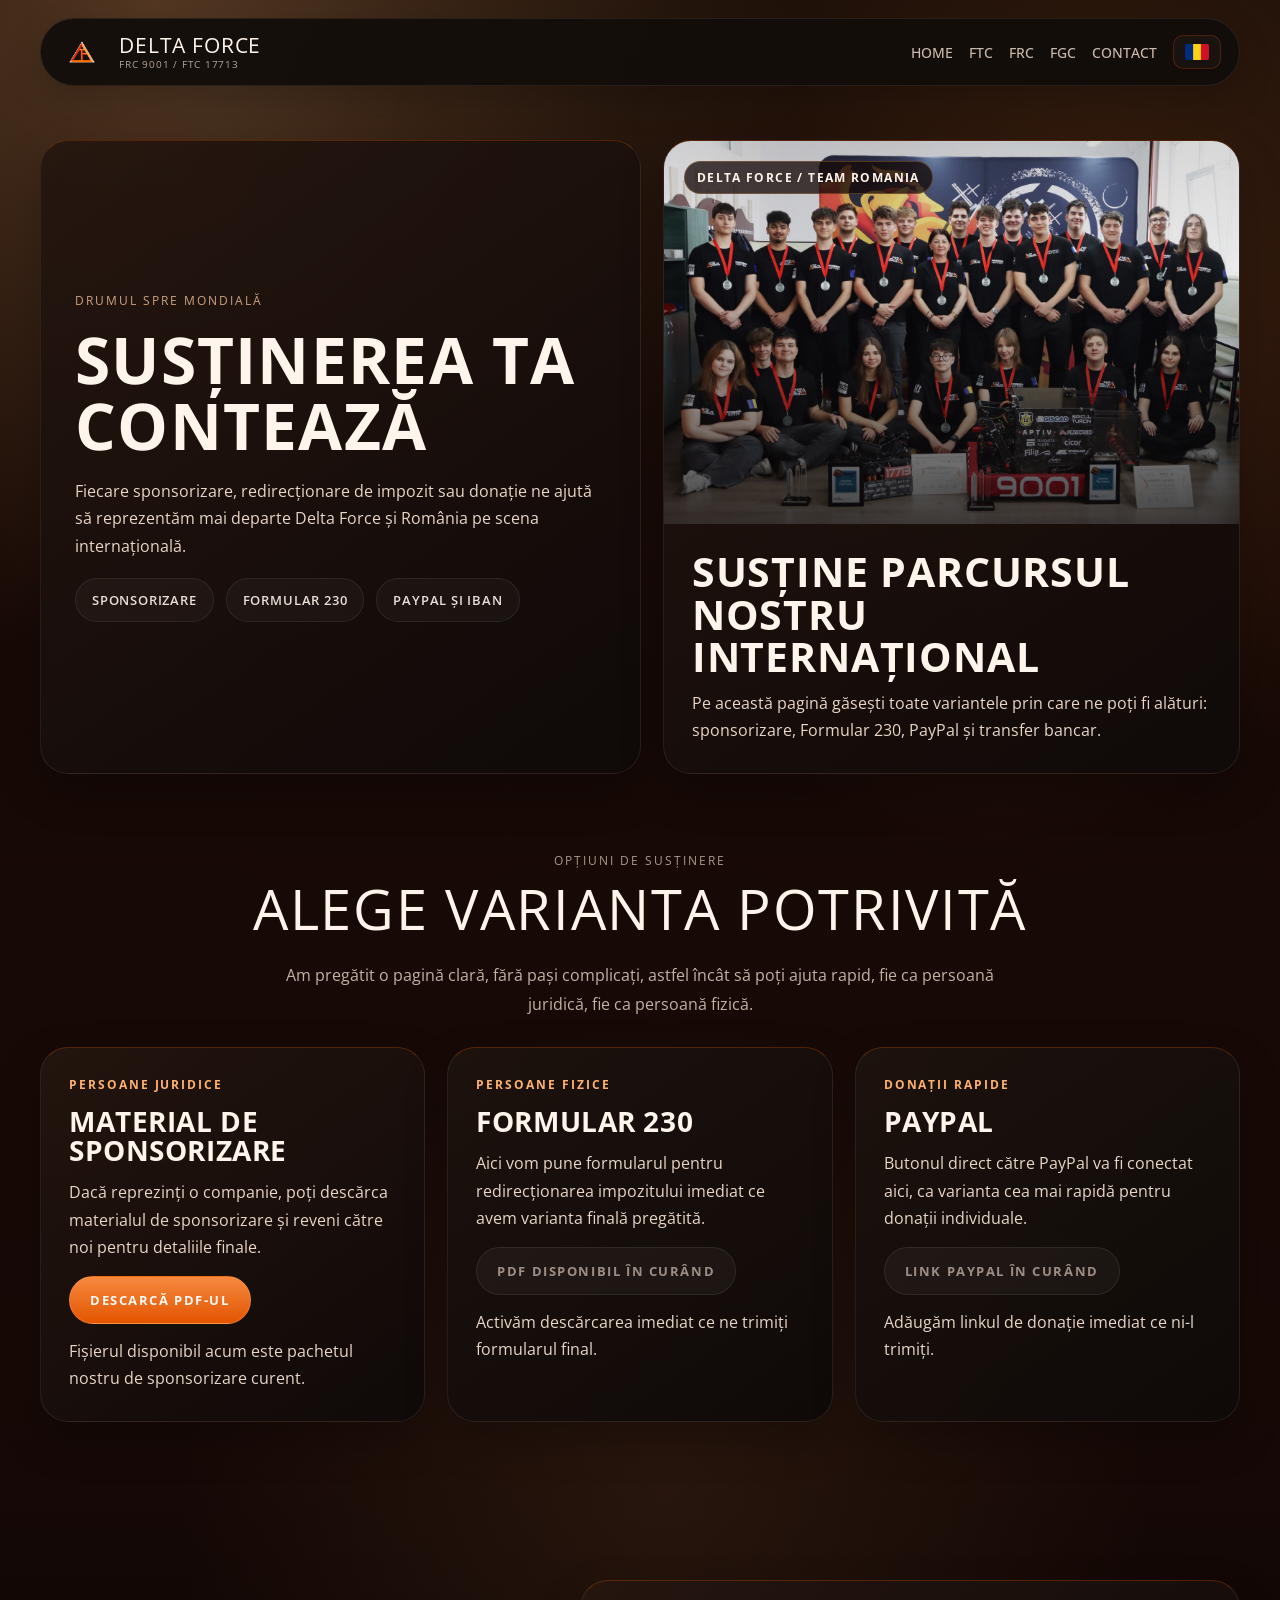
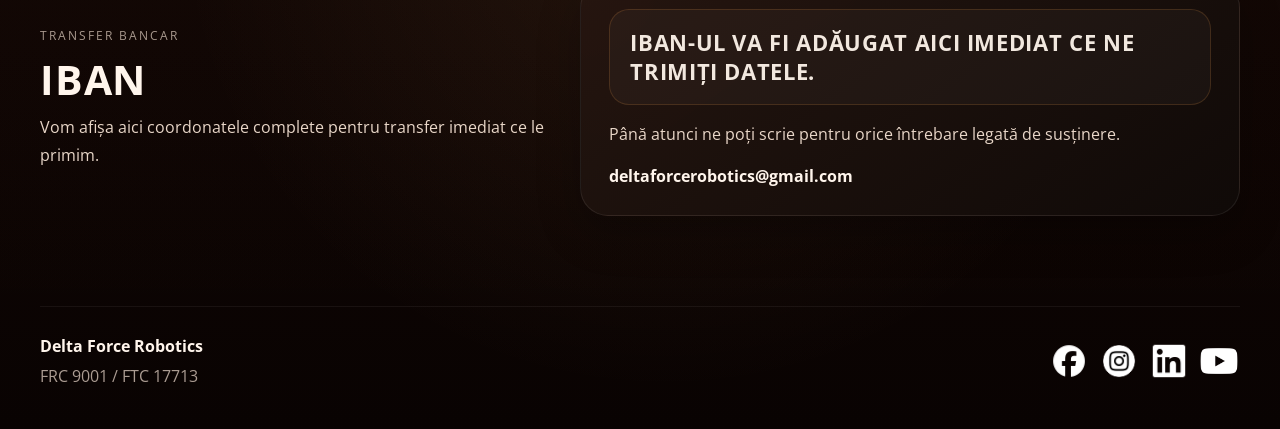
==== sustine/index.html @ 139617e0 "UBDATE" ====
<!DOCTYPE html>
<html lang="ro">
<head>
  <meta charset="UTF-8">
  <meta name="viewport" content="width=device-width, initial-scale=1.0">
  <meta name="description" content="Susținerea ta contează - pagina Delta Force dedicată sponsorizării, Formularului 230, donațiilor și transferului bancar.">
  <title>Susținerea ta contează | Delta Force Robotics</title>
  <link rel="preconnect" href="https://fonts.googleapis.com">
  <link rel="preconnect" href="https://fonts.gstatic.com" crossorigin>
  <link href="https://fonts.googleapis.com/css2?family=Open+Sans:wght@300;400;500;600;700;800&display=swap" rel="stylesheet">
  <link rel="stylesheet" href="../styles.css">
  <link rel="stylesheet" href="sustine.css">
</head>
<body class="support-page">
  <div class="scroll-progress" aria-hidden="true"></div>

  <header class="topbar">
    <nav class="nav-shell">
      <a class="brand" href="../index.html#home" data-i18n-aria-label="brandAria">
        <img class="brand-logo" src="../media/logo copy.png" alt="Delta Force logo" data-i18n-alt="brand.logoAlt">
        <span class="brand-copy">
          <strong>DELTA FORCE</strong>
          <small>FRC 9001 / FTC 17713</small>
        </span>
      </a>

      <button class="nav-toggle" type="button" aria-expanded="false" aria-controls="nav-menu" data-i18n-aria-label="navToggleLabel">
        <span></span>
        <span></span>
      </button>

      <div class="nav-links" id="nav-menu">
        <a href="../index.html#home" data-i18n="nav.home">Home</a>
        <a href="../index.html#ftc" data-i18n="nav.ftc">FTC</a>
        <a href="../index.html#frc" data-i18n="nav.frc">FRC</a>
        <a href="../index.html#fgc" data-i18n="nav.fgc">FGC</a>
        <a href="../index.html#contact" data-i18n="nav.contact">Contact</a>
        <button
          class="language-toggle"
          type="button"
          aria-pressed="false"
          data-i18n-aria-label="language.label"
          data-i18n-title="language.label"
        >
          <img
            class="language-flag-image"
            id="language-flag-image"
            src="../Flags/romania.png"
            alt=""
            aria-hidden="true"
            data-i18n-src="language.image"
          >
        </button>
      </div>
    </nav>
  </header>

  <main class="support-main">
    <section class="support-hero-section">
      <div class="support-hero-shell reveal">
        <article class="support-hero-copy-card">
          <p class="eyebrow support-hero-eyebrow" data-i18n="hero.eyebrow">DRUMUL SPRE MONDIALĂ</p>
          <h1 class="support-hero-title" data-i18n="hero.title">Susținerea ta contează</h1>
          <p class="support-hero-copy" data-i18n="hero.copy">
            Fiecare sponsorizare, redirecționare de impozit sau donație ne ajută să reprezentăm mai departe Delta Force și România pe scena internațională.
          </p>

          <div class="support-pill-row" aria-label="Opțiuni de susținere">
            <span class="program-fact" data-i18n="hero.pillOne">SPONSORIZARE</span>
            <span class="program-fact" data-i18n="hero.pillTwo">FORMULAR 230</span>
            <span class="program-fact" data-i18n="hero.pillThree">PAYPAL ȘI IBAN</span>
          </div>
        </article>

        <article class="support-highlight-card">
          <div class="support-highlight-media">
            <img
              class="support-highlight-image"
              src="../section1/teamphoto.png"
              alt="Echipa Delta Force"
              loading="lazy"
              data-i18n-alt="hero.imageAlt"
            >
            <span class="support-highlight-badge" data-i18n="hero.panelEyebrow">DELTA FORCE / TEAM ROMANIA</span>
          </div>

          <div class="support-highlight-copy">
            <h2 data-i18n="hero.panelTitle">Susține parcursul nostru internațional</h2>
            <p data-i18n="hero.panelCopy">
              Pe această pagină găsești toate variantele prin care ne poți fi alături: sponsorizare, Formular 230, PayPal și transfer bancar.
            </p>
          </div>
        </article>
      </div>
    </section>

    <section class="section support-actions-section">
      <div class="section-heading section-heading-centered reveal support-heading">
        <p class="eyebrow" data-i18n="actions.eyebrow">OPȚIUNI DE SUSȚINERE</p>
        <h2 data-i18n="actions.title">Alege varianta potrivită</h2>
        <p data-i18n="actions.copy">
          Am pregătit o pagină clară, fără pași complicați, astfel încât să poți ajuta rapid, fie ca persoană juridică, fie ca persoană fizică.
        </p>
      </div>

      <div class="support-actions-grid">
        <article class="support-card reveal">
          <p class="support-card-eyebrow" data-i18n="sponsor.eyebrow">PERSOANE JURIDICE</p>
          <h3 class="support-card-title" data-i18n="sponsor.title">Material de sponsorizare</h3>
          <p class="support-card-copy" data-i18n="sponsor.copy">
            Dacă reprezinți o companie, poți descărca materialul de sponsorizare și reveni către noi pentru detaliile finale.
          </p>
          <a class="support-card-button" href="../Flags/963407bf-Sponsorship-Packet-2023-2024.pdf" download data-i18n="sponsor.button">
            Descarcă PDF-ul
          </a>
          <p class="support-card-note" data-i18n="sponsor.note">
            Fișierul disponibil acum este pachetul nostru de sponsorizare curent.
          </p>
        </article>

        <article class="support-card support-card-muted reveal">
          <p class="support-card-eyebrow" data-i18n="form230.eyebrow">PERSOANE FIZICE</p>
          <h3 class="support-card-title" data-i18n="form230.title">Formular 230</h3>
          <p class="support-card-copy" data-i18n="form230.copy">
            Aici vom pune formularul pentru redirecționarea impozitului imediat ce avem varianta finală pregătită.
          </p>
          <button class="support-card-button is-disabled" type="button" disabled data-i18n="form230.button">
            PDF disponibil în curând
          </button>
          <p class="support-card-note" data-i18n="form230.note">
            Activăm descărcarea imediat ce ne trimiți formularul final.
          </p>
        </article>

        <article class="support-card support-card-muted reveal">
          <p class="support-card-eyebrow" data-i18n="paypal.eyebrow">DONAȚII RAPIDE</p>
          <h3 class="support-card-title" data-i18n="paypal.title">PayPal</h3>
          <p class="support-card-copy" data-i18n="paypal.copy">
            Butonul direct către PayPal va fi conectat aici, ca varianta cea mai rapidă pentru donații individuale.
          </p>
          <button class="support-card-button is-disabled" type="button" disabled data-i18n="paypal.button">
            Link PayPal în curând
          </button>
          <p class="support-card-note" data-i18n="paypal.note">
            Adăugăm linkul de donație imediat ce ni-l trimiți.
          </p>
        </article>
      </div>
    </section>

    <section class="section support-transfer-section">
      <div class="support-transfer-shell reveal">
        <div class="support-transfer-copy">
          <p class="eyebrow" data-i18n="iban.eyebrow">TRANSFER BANCAR</p>
          <h2 data-i18n="iban.title">IBAN</h2>
          <p data-i18n="iban.copy">
            Vom afișa aici coordonatele complete pentru transfer imediat ce le primim.
          </p>
        </div>

        <div class="support-iban-card">
          <div class="support-iban-value" data-i18n="iban.value">
            IBAN-ul va fi adăugat aici imediat ce ne trimiți datele.
          </div>
          <p class="support-iban-note" data-i18n="iban.note">
            Până atunci ne poți scrie pentru orice întrebare legată de susținere.
          </p>
          <a class="support-contact-link" href="mailto:deltaforcerobotics@gmail.com">deltaforcerobotics@gmail.com</a>
        </div>
      </div>
    </section>
  </main>

  <footer class="footer">
    <div class="footer-brand">
      <strong>Delta Force Robotics</strong>
      <span>FRC 9001 / FTC 17713</span>
    </div>

    <div class="footer-socials" aria-label="Canale sociale Delta Force">
      <button class="footer-social-button" type="button" aria-label="Facebook" title="Facebook">
        <img class="footer-social-icon footer-social-icon-fb" src="../socialmediaicons/fb.png" alt="" aria-hidden="true">
      </button>
      <button class="footer-social-button" type="button" aria-label="Instagram" title="Instagram">
        <img class="footer-social-icon footer-social-icon-ig" src="../socialmediaicons/ig.png" alt="" aria-hidden="true">
      </button>
      <button class="footer-social-button" type="button" aria-label="LinkedIn" title="LinkedIn">
        <img class="footer-social-icon footer-social-icon-linkedin" src="../socialmediaicons/linked.png" alt="" aria-hidden="true">
      </button>
      <button class="footer-social-button" type="button" aria-label="YouTube" title="YouTube">
        <img class="footer-social-icon footer-social-icon-yt" src="../socialmediaicons/yt.png" alt="" aria-hidden="true">
      </button>
    </div>
  </footer>

  <script src="sustine.js"></script>
</body>
</html>
---- styles.css ----
:root {
  --font-display: "Open Sans", sans-serif;
  --font-body: "Open Sans", sans-serif;
  --bg: #090403;
  --bg-soft: #120705;
  --bg-deep: #190905;
  --overview-top: #b64a12;
  --overview-top-rgb: 182, 74, 18;
  --overview-surface: #8f3409;
  --overview-surface-rgb: 143, 52, 9;
  --surface: #1d1410;
  --surface-strong: #241913;
  --surface-alt: #2a1d15;
  --line: rgba(255, 255, 255, 0.08);
  --line-accent: rgba(236, 88, 0, 0.28);
  --line-accent-strong: rgba(236, 88, 0, 0.52);
  --text: #fff5ec;
  --muted: rgba(255, 236, 221, 0.74);
  --muted-strong: rgba(255, 236, 221, 0.9);
  --accent: #ec5800;
  --accent-strong: #ff8a3d;
  --accent-light: #ffb26d;
  --accent-neon: #ffa347;
  --shadow: 0 18px 44px rgba(0, 0, 0, 0.24);
  --radius: 22px;
  --radius-sm: 16px;
  --container: min(1200px, calc(100vw - 40px));
  --section-padding-top: 96px;
  --section-padding-bottom: 72px;
}

* {
  box-sizing: border-box;
}

html {
  scroll-behavior: smooth;
}

[id] {
  scroll-margin-top: 110px;
}

body {
  margin: 0;
  min-height: 100vh;
  overflow-x: hidden;
  font-family: var(--font-body);
  color: var(--text);
  background:
    radial-gradient(circle at 12% 0%, rgba(255, 178, 109, 0.24), transparent 28%),
    radial-gradient(circle at 86% 14%, rgba(255, 140, 61, 0.14), transparent 24%),
    radial-gradient(circle at 52% 74%, rgba(255, 178, 109, 0.08), transparent 30%),
    linear-gradient(180deg, rgba(255, 161, 87, 0.07) 0%, rgba(255, 161, 87, 0.02) 34%, rgba(255, 161, 87, 0) 100%),
    linear-gradient(180deg, #090302 0%, #120604 30%, #150805 68%, #090302 100%);
}

body::before {
  content: "";
  position: fixed;
  inset: 0;
  pointer-events: none;
  opacity: 1;
  background:
    radial-gradient(circle at 18% 8%, rgba(255, 255, 255, 0.02), transparent 18%),
    radial-gradient(circle at 78% 68%, rgba(255, 178, 109, 0.05), transparent 24%);
}

body.is-loading {
  overflow: hidden;
}

body.is-loading .topbar,
body.is-loading main,
body.is-loading .footer,
body.is-loading .support-popup {
  visibility: hidden;
}

a {
  color: inherit;
  text-decoration: none;
}

button {
  font: inherit;
}

img {
  display: block;
  max-width: 100%;
}

strong {
  font-weight: 700;
}

.scroll-progress {
  position: fixed;
  inset: 0 auto auto 0;
  z-index: 60;
  width: 0;
  height: 3px;
  background: linear-gradient(90deg, #b63f00, var(--accent), var(--accent-strong));
  box-shadow: 0 0 20px rgba(236, 88, 0, 0.34);
}

.site-loader {
  position: fixed;
  inset: 0;
  z-index: 120;
  display: grid;
  place-items: center;
  overflow: hidden;
  background:
    radial-gradient(circle at 12% 0%, rgba(255, 178, 109, 0.24), transparent 28%),
    radial-gradient(circle at 86% 14%, rgba(255, 140, 61, 0.14), transparent 24%),
    radial-gradient(circle at 52% 74%, rgba(255, 178, 109, 0.08), transparent 30%),
    linear-gradient(180deg, rgba(255, 161, 87, 0.07) 0%, rgba(255, 161, 87, 0.02) 34%, rgba(255, 161, 87, 0) 100%),
    linear-gradient(180deg, #090302 0%, #120604 30%, #150805 68%, #090302 100%);
  opacity: 1;
  visibility: visible;
  transition: opacity 520ms ease, visibility 0s linear 520ms;
}

.site-loader.is-hidden {
  opacity: 0;
  visibility: hidden;
}

.site-loader-core {
  position: relative;
  z-index: 1;
  width: min(360px, calc(100vw - 40px));
  display: grid;
  justify-items: center;
  text-align: center;
}

.site-loader-brandmark {
  position: relative;
  width: min(250px, 58vw);
  aspect-ratio: 1 / 1;
  display: grid;
  place-items: center;
}

.site-loader-brandmark::before {
  content: "";
  position: absolute;
  inset: 10%;
  border-radius: 999px;
  background: radial-gradient(circle at center, rgba(255, 245, 236, 0.62) 0%, rgba(255, 245, 236, 0.14) 48%, transparent 76%);
  filter: blur(22px);
}

.site-loader-logo {
  position: relative;
  z-index: 1;
  width: 100%;
  height: auto;
  object-fit: contain;
  filter: drop-shadow(0 18px 26px rgba(83, 20, 0, 0.24));
  animation: loader-logo-pulse 1.18s ease-in-out infinite;
}

.topbar {
  position: fixed;
  inset: 0 0 auto;
  z-index: 50;
  padding: 18px 0;
  opacity: 1;
  transform: translateY(0);
  pointer-events: auto;
  transition:
    opacity 260ms ease,
    transform 260ms ease,
    padding 220ms ease;
}

.topbar.is-visible {
  opacity: 1;
  transform: translateY(0);
  pointer-events: auto;
}

.topbar.is-scrolled {
  padding: 10px 0;
}

.nav-shell {
  width: var(--container);
  margin: 0 auto;
  padding: 10px 18px;
  display: flex;
  align-items: center;
  justify-content: space-between;
  gap: 16px;
  border: 1px solid var(--line);
  border-radius: 999px;
  background: rgba(19, 14, 11, 0.96);
  box-shadow: 0 14px 36px rgba(0, 0, 0, 0.2);
  transition:
    transform 220ms ease,
    border-color 220ms ease,
    background 220ms ease;
}

.topbar.is-scrolled .nav-shell {
  background: rgba(22, 16, 13, 0.98);
  border-color: rgba(236, 88, 0, 0.18);
  transform: translateY(4px);
}

.brand {
  display: inline-flex;
  align-items: center;
  gap: 14px;
  min-width: 0;
}

.brand-logo {
  width: 46px;
  height: 46px;
  flex-shrink: 0;
  object-fit: contain;
}

.brand-copy {
  display: inline-flex;
  flex-direction: column;
  justify-content: center;
  gap: 4px;
  min-width: 0;
  line-height: 1;
}

.brand-copy strong,
.brand-copy small {
  font-family: var(--font-display);
  text-transform: uppercase;
}

.brand-copy strong {
  font-size: 1.32rem;
  font-weight: normal;
  letter-spacing: 0.04em;
  color: var(--text);
}

.brand-copy small {
  font-size: 0.62rem;
  letter-spacing: 0.08em;
  color: rgba(255, 236, 221, 0.68);
}

.nav-links,
.footer-links,
.tag-row,
.global-points {
  display: flex;
  flex-wrap: wrap;
  gap: 12px;
}

.nav-links {
  flex: 1 1 auto;
  align-items: center;
  justify-content: flex-end;
  flex-wrap: nowrap;
  gap: 16px;
  min-width: 0;
}

.nav-links a,
.footer-links a {
  position: relative;
  color: rgba(255, 236, 221, 0.78);
  transition: color 180ms ease;
}

.nav-links a {
  font-family: var(--font-display);
  font-size: 0.86rem;
  font-weight: 500;
  white-space: nowrap;
  text-transform: uppercase;
}

.language-toggle {
  display: inline-flex;
  align-items: center;
  justify-content: center;
  width: 48px;
  height: 34px;
  padding: 4px;
  border: 1px solid rgba(236, 88, 0, 0.22);
  border-radius: 10px;
  background: rgba(255, 255, 255, 0.03);
  color: #ffffff;
  line-height: 1;
  transition:
    border-color 180ms ease,
    background 180ms ease,
    transform 180ms ease;
}

.language-toggle:hover {
  border-color: rgba(255, 163, 71, 0.58);
  background: rgba(255, 163, 71, 0.08);
  transform: translateY(-1px);
}

.language-toggle:focus-visible {
  outline: 2px solid var(--accent-light);
  outline-offset: 3px;
}

.language-flag-image {
  width: 24px;
  height: 16px;
  border-radius: 2px;
  object-fit: cover;
  display: block;
  box-shadow: 0 3px 10px rgba(0, 0, 0, 0.18);
}

.nav-links a::after,
.footer-links a::after {
  content: "";
  position: absolute;
  left: 0;
  bottom: -10px;
  width: 100%;
  height: 2px;
  background: var(--accent);
  transform: scaleX(0);
  transform-origin: left;
  transition: transform 180ms ease;
}

.nav-links a:hover,
.nav-links a.is-active,
.footer-links a:hover {
  color: #ffffff;
}

.nav-links a:hover::after,
.nav-links a.is-active::after,
.footer-links a:hover::after {
  transform: scaleX(1);
}

.nav-toggle {
  display: none;
  align-items: center;
  justify-content: center;
  flex-direction: column;
  gap: 6px;
  width: 48px;
  height: 48px;
  border: 1px solid var(--line);
  border-radius: 14px;
  background: transparent;
  color: var(--text);
  cursor: pointer;
}

.nav-toggle span {
  width: 22px;
  height: 2px;
  border-radius: 999px;
  background: currentColor;
  transition: transform 180ms ease, opacity 180ms ease;
}

.nav-toggle[aria-expanded="true"] span:first-child {
  transform: translateY(4px) rotate(45deg);
}

.nav-toggle[aria-expanded="true"] span:last-child {
  transform: translateY(-4px) rotate(-45deg);
}

.hero,
.section {
  position: relative;
  isolation: isolate;
}

.hero {
  min-height: 100vh;
  padding: 120px 20px 64px;
  display: grid;
  place-items: center;
  overflow: hidden;
  margin-bottom: 0;
  background: var(--bg);
}

.hero-video,
.hero-overlay {
  position: absolute;
  inset: 0;
}

.hero-video {
  width: 100%;
  height: 100%;
  object-fit: cover;
  filter: blur(8px) saturate(1) brightness(0.78);
  transform: scale(1.08);
}

.hero-overlay {
  background:
    linear-gradient(
      180deg,
      rgba(8, 5, 4, 0.08) 0%,
      rgba(10, 6, 4, 0.14) 24%,
      rgba(12, 7, 5, 0.26) 48%,
      rgba(18, 9, 5, 0.42) 66%,
      rgba(24, 11, 5, 0.62) 82%,
      rgba(9, 4, 3, 0.86) 100%
    ),
    radial-gradient(circle at 50% 28%, rgba(255, 178, 109, 0.18), transparent 38%);
}

.hero::after {
  content: "";
  position: absolute;
  left: 0;
  right: 0;
  bottom: 0;
  height: 3px;
  z-index: 2;
  background: linear-gradient(90deg, rgba(255, 163, 71, 0.7), var(--accent-neon), rgba(255, 163, 71, 0.7));
  box-shadow: 0 0 14px rgba(255, 163, 71, 0.55), 0 0 28px rgba(255, 163, 71, 0.22);
}

.hero-content,
.hero-scroll {
  position: relative;
  z-index: 2;
}

.hero-content {
  width: min(760px, 100%);
  display: flex;
  flex-direction: column;
  align-items: center;
  text-align: center;
}

.hero-logo-shell {
  display: flex;
  align-items: center;
  justify-content: center;
  margin-bottom: -10px;
}

.hero-logo-image {
  width: 720px;
  max-width: 92vw;
  height: auto;
  object-fit: contain;
}

.hero-kicker,
.eyebrow,
.program-label,
.season-year,
.season-badge {
  font-size: 0.78rem;
  letter-spacing: 0.16em;
  text-transform: uppercase;
}

.hero-kicker,
.eyebrow {
  color: rgba(255, 236, 221, 0.64);
}

.eyebrow {
  margin: 0;
}

.hero-type-line,
.hero-type-static,
.hero-type-dynamic {
  font-family: var(--font-display);
}

.hero-type-line {
  margin: 0;
  min-height: 40px;
  display: inline-flex;
  align-items: center;
  justify-content: center;
  gap: 12px;
  flex-wrap: nowrap;
  font-size: clamp(1.6rem, 3vw, 2.5rem);
  font-weight: 800;
  color: rgba(255, 255, 255, 0.98);
  white-space: nowrap;
}

.hero-type-static {
  flex: 0 0 auto;
}

.hero-type-dynamic {
  display: inline-block;
  width: fit-content;
  min-width: 0;
  padding-right: 6px;
  color: var(--accent-strong);
  text-align: left;
  white-space: nowrap;
  border-right: 3px solid currentColor;
  animation: blink 0.8s steps(1) infinite;
}

.section {
  width: var(--container);
  margin: 0 auto;
  padding: var(--section-padding-top) 0 var(--section-padding-bottom);
}

.section + .section {
  margin-top: 0;
  padding-top: 86px;
}

.section > * {
  position: relative;
  z-index: 1;
}

.section::before {
  display: none;
}

.section::after {
  display: none;
}

.overview {
  margin-top: 0;
  padding-top: 76px;
  background: transparent;
}

.overview::before {
  content: "";
  position: absolute;
  left: 50%;
  top: 0;
  bottom: 0;
  z-index: 0;
  width: 100vw;
  transform: translateX(-50%);
  pointer-events: none;
  background: rgb(var(--overview-surface-rgb));
}

.overview::after {
  content: none;
}

.about-section {
  padding-bottom: 20px;
}

.about-shell {
  display: grid;
  gap: 28px;
}

.about-header {
  display: grid;
  gap: 14px;
  width: 100%;
  max-width: none;
  justify-items: center;
  text-align: center;
}

.about-header h2 {
  margin: 0;
  max-width: none;
  justify-self: center;
  font-family: var(--font-display);
  font-size: clamp(1.7rem, 3.1vw, 2.55rem);
  font-weight: 400;
  line-height: 1.04;
  letter-spacing: 0.04em;
  text-transform: uppercase;
  white-space: nowrap;
}

.about-body {
  display: grid;
  grid-template-columns: minmax(0, 1.08fr) minmax(320px, 0.68fr);
  gap: 24px;
  align-items: start;
}

.about-team-shot,
.about-robot-shot {
  position: relative;
  margin: 0;
  overflow: hidden;
  border: 1px solid rgba(255, 255, 255, 0.08);
  box-shadow: var(--shadow);
  background: rgba(255, 255, 255, 0.02);
  cursor: zoom-in;
  transition: transform 180ms ease, border-color 180ms ease, box-shadow 180ms ease;
}

.about-team-shot:hover,
.about-team-shot:focus-visible,
.about-robot-shot:hover,
.about-robot-shot:focus-visible {
  border-color: rgba(255, 163, 71, 0.42);
  box-shadow: 0 22px 48px rgba(0, 0, 0, 0.28);
  transform: translateY(-3px);
  outline: none;
}

.about-team-shot {
  height: auto;
  min-height: 0;
  border-radius: 30px;
}

.about-side {
  display: grid;
  grid-template-rows: auto 220px;
  gap: 20px;
  align-content: start;
  min-height: 0;
}

.about-panel {
  display: grid;
  gap: 18px;
  padding: 28px 28px 30px;
  height: 100%;
  border: 1px solid rgba(255, 255, 255, 0.08);
  border-radius: 24px;
  background: rgba(19, 11, 8, 0.84);
  box-shadow: var(--shadow);
}

.about-panel p {
  margin: 0;
  color: var(--muted);
  line-height: 1.84;
}

.about-panel .about-lead {
  color: var(--muted-strong);
  font-size: 1.08rem;
  line-height: 1.72;
}

.about-panel p:not(.about-lead) {
  color: var(--muted);
}

.lightbox {
  position: fixed;
  inset: 0;
  z-index: 120;
  display: grid;
  place-items: center;
  padding: 24px;
  opacity: 0;
  pointer-events: none;
  transition: opacity 180ms ease;
}

.lightbox.is-open {
  opacity: 1;
  pointer-events: auto;
}

.lightbox-backdrop {
  position: absolute;
  inset: 0;
  background: rgba(7, 4, 3, 0.76);
  backdrop-filter: blur(8px);
}

.lightbox-dialog {
  position: relative;
  z-index: 1;
  width: min(1120px, calc(100vw - 48px));
  display: grid;
  gap: 12px;
  padding: 0;
  background: transparent;
}

.lightbox-toolbar {
  display: flex;
  justify-content: flex-end;
}

.lightbox-control {
  padding: 10px 16px;
  border: 1px solid rgba(255, 163, 71, 0.44);
  border-radius: 999px;
  background: rgba(14, 8, 6, 0.56);
  color: var(--text);
  cursor: pointer;
  transition: background 180ms ease, border-color 180ms ease, transform 180ms ease;
}

.lightbox-control:hover,
.lightbox-control:focus-visible {
  border-color: rgba(255, 163, 71, 0.56);
  background: rgba(255, 163, 71, 0.12);
  transform: translateY(-1px);
  outline: none;
}

.lightbox-frame {
  display: grid;
  place-items: center;
  overflow: auto;
  max-height: calc(100vh - 120px);
  padding-top: 10px;
  border-top: 1px solid rgba(255, 163, 71, 0.9);
  background: transparent;
}

.lightbox-image {
  display: block;
  width: auto;
  max-width: 100%;
  max-height: calc(100vh - 160px);
  object-fit: contain;
  border-radius: 18px;
  box-shadow: 0 24px 60px rgba(0, 0, 0, 0.34);
}

body.lightbox-open {
  overflow: hidden;
}

.about-robot-shot {
  height: 220px;
  border-radius: 22px;
}

.about-team-shot img,
.about-robot-shot img {
  width: 100%;
  display: block;
}

.about-team-shot img {
  height: auto;
  object-fit: contain;
}

.about-robot-shot img {
  height: 100%;
  object-fit: cover;
}

.about-team-shot img {
  object-fit: contain;
  object-position: center center;
}

.section-heading {
  max-width: 760px;
  margin-bottom: 34px;
}

.section-heading-centered {
  max-width: 960px;
  margin-left: auto;
  margin-right: auto;
  display: grid;
  gap: 10px;
  justify-items: center;
  text-align: center;
}

.section-heading-centered p:last-child {
  max-width: 760px;
}

.section-heading h2,
.contact-card h2 {
  margin: 0 0 14px;
  font-family: var(--font-display);
  font-size: clamp(2rem, 4.6vw, 3.5rem);
  font-weight: 400;
  line-height: 1.04;
  letter-spacing: 0.03em;
  text-transform: uppercase;
}

.section-heading p:last-child,
.season-card p,
.global-card p,
.contact-card p {
  margin: 0;
  color: var(--muted);
  line-height: 1.8;
}

.program-overview {
  margin-bottom: 28px;
}

.program-overview-card {
  display: grid;
  gap: 22px;
  padding: 30px 32px;
  border: 1px solid rgba(255, 255, 255, 0.09);
  border-radius: 30px;
  background:
    linear-gradient(145deg, rgba(35, 21, 15, 0.92), rgba(16, 10, 8, 0.98)),
    radial-gradient(circle at top left, rgba(255, 169, 94, 0.08), transparent 40%);
  box-shadow: var(--shadow);
}

.program-overview-ftc .program-overview-card {
  border-top-color: rgba(255, 174, 97, 0.54);
}

.program-overview-frc .program-overview-card {
  border-top-color: rgba(255, 119, 78, 0.54);
}

.program-overview-fgc .program-overview-card {
  border-top-color: rgba(115, 180, 255, 0.52);
}

.program-overview-brand {
  position: relative;
  display: grid;
  grid-template-columns: minmax(260px, 340px) minmax(0, 1fr);
  gap: 28px;
  align-items: center;
}

.program-logo-badge {
  position: relative;
  z-index: 1;
  min-height: 168px;
  display: flex;
  align-items: center;
  justify-content: center;
  width: min(100%, 320px);
  margin-inline: auto;
  padding: 0;
  border: 0;
  border-radius: 0;
  background: transparent;
}

.program-logo-badge::before {
  content: "";
  position: absolute;
  left: 50%;
  top: 50%;
  width: min(320px, 100%);
  height: 190px;
  transform: translate(-50%, -50%);
  border-radius: 999px;
  background:
    radial-gradient(circle at center, rgba(255, 218, 179, 0.28) 0%, rgba(255, 167, 105, 0.16) 42%, rgba(255, 167, 105, 0.04) 62%, transparent 78%);
  filter: blur(16px);
  pointer-events: none;
}

.program-overview-fgc .program-logo-badge::before {
  background:
    radial-gradient(circle at center, rgba(184, 223, 255, 0.24) 0%, rgba(92, 164, 255, 0.14) 44%, rgba(92, 164, 255, 0.04) 64%, transparent 80%);
}

.program-logo-image {
  position: relative;
  z-index: 1;
  width: min(100%, 280px);
  border-radius: 0;
  object-fit: contain;
  filter: drop-shadow(0 14px 26px rgba(0, 0, 0, 0.24));
}

.program-copy,
.program-facts {
  position: relative;
  z-index: 1;
}

.program-copy {
  display: grid;
  gap: 10px;
}

.program-eyebrow {
  margin-bottom: 2px;
}

.program-copy h2 {
  margin: 0;
  font-family: var(--font-display);
  font-size: clamp(1.7rem, 3.1vw, 2.55rem);
  font-weight: 400;
  line-height: 1.08;
  letter-spacing: 0.04em;
  text-transform: uppercase;
}

.program-copy p:last-child {
  margin: 0;
  max-width: 52rem;
  color: var(--muted-strong);
  font-size: 1rem;
  line-height: 1.7;
}

.program-facts {
  display: flex;
  flex-wrap: wrap;
  gap: 12px;
  justify-content: center;
}

.program-fact {
  display: inline-flex;
  align-items: center;
  min-height: 44px;
  padding: 10px 16px;
  border: 1px solid rgba(255, 255, 255, 0.08);
  border-radius: 999px;
  background: rgba(255, 255, 255, 0.03);
  color: rgba(255, 245, 236, 0.9);
  font-size: 0.84rem;
  font-weight: 600;
  letter-spacing: 0.06em;
  text-transform: uppercase;
}

.season-carousel {
  --season-card-width: clamp(280px, 31vw, 364px);
  --season-card-height: clamp(390px, 48vw, 482px);
  --season-edge-fade: clamp(22px, 4vw, 46px);
  position: relative;
  isolation: isolate;
  overflow: hidden;
  display: grid;
  gap: 20px;
}

.season-carousel::before,
.season-carousel::after {
  display: none;
}

.season-track {
  display: flex;
  gap: 18px;
  align-items: flex-start;
  position: relative;
  z-index: 1;
  overflow-x: auto;
  padding-inline: var(--season-edge-fade);
  padding-bottom: 6px;
  scroll-snap-type: x mandatory;
  scroll-padding-inline: var(--season-edge-fade);
  scrollbar-width: none;
  -webkit-mask-image: linear-gradient(90deg, transparent 0%, #000 var(--season-edge-fade), #000 calc(100% - var(--season-edge-fade)), transparent 100%);
  mask-image: linear-gradient(90deg, transparent 0%, #000 var(--season-edge-fade), #000 calc(100% - var(--season-edge-fade)), transparent 100%);
}

.season-track::-webkit-scrollbar {
  display: none;
}

.season-card,
.global-card,
.contact-card {
  position: relative;
  border: 1px solid var(--line);
  border-top-color: rgba(236, 88, 0, 0.3);
  border-radius: var(--radius);
  background: var(--surface);
  box-shadow: var(--shadow);
}

.season-card {
  min-height: 250px;
  padding: 28px;
  display: grid;
  align-content: start;
  gap: 16px;
}

.season-card-ftc,
.season-card-frc-cover {
  min-height: 0;
  padding: 0;
  overflow: hidden;
  display: block;
  align-self: flex-start;
  flex: 0 0 var(--season-card-width);
  scroll-snap-align: start;
  background: transparent;
  border-color: rgba(255, 163, 71, 0.18);
}

.season-track .season-card-featured {
  flex-basis: var(--season-card-width);
}

.season-card-media {
  margin: 0;
  position: relative;
  display: block;
  height: var(--season-card-height);
  overflow: hidden;
  width: 100%;
  background: #130906;
  color: inherit;
  text-decoration: none;
  border-radius: 24px;
  border: 1px solid rgba(255, 163, 71, 0.2);
}

.season-card-media::after {
  content: "";
  position: absolute;
  inset: 0;
  background:
    linear-gradient(180deg, rgba(7, 4, 3, 0.06) 0%, rgba(7, 4, 3, 0.04) 24%, rgba(7, 4, 3, 0.66) 100%);
  transition: background 220ms ease;
}

.season-card-gradient {
  position: absolute;
  inset: 0;
  z-index: 1;
  background:
    radial-gradient(circle at 50% 18%, rgba(255, 255, 255, 0.08), transparent 28%),
    linear-gradient(180deg, rgba(7, 4, 3, 0) 24%, rgba(7, 4, 3, 0.12) 48%, rgba(7, 4, 3, 0.74) 100%);
}

.season-cover-image {
  width: 100%;
  height: 100%;
  object-fit: cover;
  display: block;
  transform: scale(1);
  transition: transform 260ms ease, filter 260ms ease;
}

.season-card-title {
  position: absolute;
  left: 18px;
  bottom: 18px;
  z-index: 2;
  margin: 0;
  font-family: var(--font-display);
  font-size: clamp(1.02rem, 1.35vw, 1.24rem);
  font-weight: 400;
  line-height: 1.14;
  letter-spacing: 0.03em;
  text-transform: uppercase;
  color: rgba(255, 245, 236, 0.94);
  text-shadow: 0 4px 18px rgba(0, 0, 0, 0.42);
}

.season-card-cta {
  position: absolute;
  left: 22px;
  bottom: 50px;
  z-index: 2;
  padding: 0;
  border: 0;
  background: transparent;
  color: #fff2e4;
  font-size: 0.78rem;
  font-weight: 700;
  letter-spacing: 0.12em;
  text-transform: uppercase;
  opacity: 0;
  transform: translateY(14px);
  transition: opacity 220ms ease, transform 220ms ease;
}

.season-card-year {
  position: absolute;
  top: 18px;
  left: 18px;
  z-index: 2;
  color: rgba(255, 245, 236, 0.92);
  font-size: 0.82rem;
  font-weight: 700;
  letter-spacing: 0.12em;
  text-transform: uppercase;
  text-shadow: 0 2px 10px rgba(0, 0, 0, 0.42);
}

.season-card-status {
  position: absolute;
  top: 18px;
  right: 18px;
  z-index: 2;
  display: inline-flex;
  align-items: center;
  justify-content: center;
  padding: 8px 12px;
  border: 1px solid rgba(255, 163, 71, 0.34);
  border-radius: 999px;
  background: rgba(20, 10, 7, 0.82);
  color: #fff6ef;
  font-size: 0.72rem;
  font-weight: 700;
  letter-spacing: 0.12em;
  text-transform: uppercase;
  box-shadow: 0 10px 24px rgba(0, 0, 0, 0.18);
  backdrop-filter: blur(8px);
}

.season-carousel-controls {
  display: flex;
  align-items: center;
  justify-content: center;
  gap: 24px;
}

.season-carousel-button {
  width: 52px;
  height: 52px;
  display: inline-flex;
  align-items: center;
  justify-content: center;
  border: 1px solid rgba(255, 163, 71, 0.24);
  border-radius: 999px;
  background: rgba(22, 14, 10, 0.88);
  color: var(--text);
  font-family: var(--font-display);
  font-size: 1.05rem;
  transition:
    transform 180ms ease,
    border-color 180ms ease,
    background 180ms ease,
    opacity 180ms ease;
}

.season-carousel-button:hover,
.season-carousel-button:focus-visible {
  transform: translateY(-2px);
  border-color: rgba(255, 163, 71, 0.44);
  background: rgba(28, 18, 12, 0.98);
  outline: none;
}

.season-carousel-button:disabled {
  opacity: 0.45;
  transform: none;
  cursor: default;
}

.event-card {
  border: 1px solid rgba(255, 163, 71, 0.18);
  border-radius: var(--radius);
  overflow: hidden;
  background: transparent;
  box-shadow: var(--shadow);
}

.events-grid {
  display: grid;
  grid-template-columns: minmax(0, 1.2fr) minmax(280px, 0.8fr);
  gap: 18px;
}

.event-card-media,
.global-cover-media {
  position: relative;
  display: block;
  overflow: hidden;
  width: 100%;
  color: inherit;
  text-decoration: none;
}

.event-card-media {
  min-height: 100%;
  aspect-ratio: 16 / 10.4;
  border: 1px solid rgba(255, 163, 71, 0.18);
  border-radius: var(--radius);
  background: #130906;
}

.event-card:not(.event-card-featured) .event-card-media {
  aspect-ratio: 5 / 6.15;
}

.event-card-media::after {
  content: "";
  position: absolute;
  inset: 0;
  background:
    linear-gradient(180deg, rgba(7, 4, 3, 0.16) 0%, rgba(7, 4, 3, 0.08) 34%, rgba(7, 4, 3, 0.8) 100%);
  transition: background 220ms ease;
}

.event-card-image {
  width: 100%;
  height: 100%;
  object-fit: cover;
  display: block;
  transition: transform 260ms ease, filter 260ms ease;
}

.event-card-label,
.global-cover-year {
  position: absolute;
  top: 18px;
  left: 18px;
  z-index: 2;
}

.event-card-label {
  padding: 8px 12px;
  border: 1px solid rgba(255, 163, 71, 0.26);
  border-radius: 999px;
  background: rgba(20, 10, 7, 0.76);
  color: #fff4ea;
  font-size: 0.74rem;
  font-weight: 700;
  letter-spacing: 0.12em;
  text-transform: uppercase;
}

.event-card-title {
  position: absolute;
  left: 22px;
  right: 22px;
  bottom: 82px;
  z-index: 2;
  margin: 0;
  font-family: var(--font-display);
  font-size: clamp(1.35rem, 2vw, 1.9rem);
  font-weight: 400;
  line-height: 1.06;
  letter-spacing: 0.03em;
  text-transform: uppercase;
  color: #fff6ef;
  text-shadow: 0 6px 20px rgba(0, 0, 0, 0.42);
}

.event-card-copy {
  position: absolute;
  left: 22px;
  right: 22px;
  bottom: 42px;
  z-index: 2;
  margin: 0;
  color: rgba(255, 242, 232, 0.82);
  line-height: 1.55;
}

.event-card-cta {
  position: absolute;
  right: 22px;
  bottom: 18px;
  z-index: 2;
  color: #fff6ef;
  font-size: 0.8rem;
  font-weight: 700;
  letter-spacing: 0.1em;
  text-transform: uppercase;
  opacity: 0.9;
}

.event-card:hover .event-card-media,
.event-card:focus-within .event-card-media,
.global-cover-card:hover .global-cover-media,
.global-cover-card:focus-within .global-cover-media {
  border-color: rgba(255, 163, 71, 0.34);
}

.event-card:hover .event-card-media::after,
.event-card:focus-within .event-card-media::after {
  background:
    linear-gradient(180deg, rgba(7, 4, 3, 0.2) 0%, rgba(7, 4, 3, 0.1) 34%, rgba(7, 4, 3, 0.9) 100%);
}

.event-card:hover .event-card-image,
.event-card:focus-within .event-card-image {
  transform: scale(1.03);
  filter: saturate(1.04);
}

.season-card-ftc:hover,
.season-card-ftc:focus-within,
.season-card-frc-cover:hover,
.season-card-frc-cover:focus-within {
  border-color: rgba(255, 163, 71, 0.34);
}

.season-card-ftc:hover .season-card-media::after,
.season-card-ftc:focus-within .season-card-media::after,
.season-card-frc-cover:hover .season-card-media::after,
.season-card-frc-cover:focus-within .season-card-media::after {
  background:
    linear-gradient(180deg, rgba(7, 4, 3, 0.24) 0%, rgba(7, 4, 3, 0.08) 28%, rgba(7, 4, 3, 0.34) 100%);
}

.season-card-ftc:hover .season-cover-image,
.season-card-ftc:focus-within .season-cover-image,
.season-card-frc-cover:hover .season-cover-image,
.season-card-frc-cover:focus-within .season-cover-image {
  transform: scale(1.035);
  filter: saturate(1.03);
}

.season-card-ftc:hover .season-card-cta,
.season-card-ftc:focus-within .season-card-cta,
.season-card-frc-cover:hover .season-card-cta,
.season-card-frc-cover:focus-within .season-card-cta {
  opacity: 1;
  transform: translateY(0);
}

.season-card-featured {
  background: var(--surface-strong);
  border-color: rgba(236, 88, 0, 0.16);
  border-top-color: var(--line-accent-strong);
}

.season-card-special {
  background: var(--surface-alt);
  border-color: rgba(236, 88, 0, 0.16);
  border-top-color: rgba(236, 88, 0, 0.4);
}

.season-meta {
  display: flex;
  align-items: center;
  flex-wrap: wrap;
  gap: 10px;
}

.program-label,
.season-badge {
  color: var(--accent-strong);
}

.season-card:not(.season-card-ftc) h3,
.global-card h3 {
  margin: 0;
  font-family: var(--font-display);
  font-size: clamp(1.45rem, 2.2vw, 1.9rem);
  font-weight: 400;
  line-height: 1.08;
  letter-spacing: 0.03em;
  text-transform: uppercase;
}

.season-list {
  margin: 4px 0 0;
  padding-left: 18px;
  color: var(--muted-strong);
  line-height: 1.7;
}

.season-card[data-program="ftc"],
.season-card[data-program="frc"] {
  border-left: 1px solid rgba(236, 88, 0, 0.16);
}

.season-grid-ftc .season-card[data-program="ftc"] {
  border-left-color: transparent;
}

.season-grid-frc-covers .season-card[data-program="frc"] {
  border-left-color: transparent;
}

#ftc.section {
  padding-top: 24px;
}

.season-badge,
.global-points span {
  padding: 10px 14px;
  border: 1px solid rgba(236, 88, 0, 0.18);
  border-radius: 999px;
  background: rgba(255, 255, 255, 0.02);
  color: rgba(255, 243, 230, 0.86);
  font-size: 0.82rem;
}

.global-cover-card {
  max-width: 1180px;
}

.global-cover-media {
  position: relative;
  margin: 0;
  aspect-ratio: 16 / 8.4;
  overflow: hidden;
  border: 1px solid rgba(255, 163, 71, 0.18);
  border-radius: 30px;
  background: #130906;
  box-shadow: var(--shadow);
}

.global-cover-media::after {
  content: "";
  position: absolute;
  inset: 0;
  background:
    linear-gradient(180deg, rgba(7, 4, 3, 0.22) 0%, rgba(7, 4, 3, 0.04) 28%, rgba(7, 4, 3, 0.34) 100%);
  transition: background 220ms ease;
}

.global-cover-image {
  width: 100%;
  height: 100%;
  object-fit: cover;
  display: block;
  transform: scale(1);
  transition: transform 260ms ease, filter 260ms ease;
}

.global-cover-year {
  position: absolute;
  top: 22px;
  left: 22px;
  z-index: 2;
  color: rgba(255, 245, 236, 0.92);
  font-size: 0.9rem;
  font-weight: 700;
  letter-spacing: 0.08em;
  text-transform: uppercase;
  text-shadow: 0 2px 10px rgba(0, 0, 0, 0.42);
}

.global-cover-copy {
  position: absolute;
  left: 22px;
  bottom: 22px;
  z-index: 2;
  display: grid;
  gap: 10px;
}

.global-program-logo {
  width: clamp(150px, 18vw, 230px);
  max-width: 52vw;
  height: auto;
  object-fit: contain;
  filter: drop-shadow(0 10px 20px rgba(0, 0, 0, 0.26));
}

.global-cover-copy .program-label {
  color: rgba(255, 240, 226, 0.82);
}

.global-cover-copy h3 {
  margin: 0;
  font-family: var(--font-display);
  font-size: clamp(1.8rem, 3.4vw, 3.1rem);
  font-weight: 400;
  line-height: 1.04;
  letter-spacing: 0.03em;
  text-transform: uppercase;
  color: var(--text);
  text-shadow: 0 8px 24px rgba(0, 0, 0, 0.34);
}

.global-cover-copy p {
  margin: 0;
  max-width: 42rem;
  color: rgba(255, 240, 226, 0.88);
  font-size: 0.98rem;
  line-height: 1.65;
  text-shadow: 0 6px 18px rgba(0, 0, 0, 0.32);
}

.global-cover-cta {
  position: absolute;
  right: 22px;
  bottom: 24px;
  z-index: 2;
  color: #fff2e4;
  font-size: 0.84rem;
  font-weight: 700;
  letter-spacing: 0.08em;
  text-transform: uppercase;
  opacity: 0;
  transform: translateY(14px);
  transition: opacity 220ms ease, transform 220ms ease;
}

.global-cover-card:hover .global-cover-media,
.global-cover-card:focus-within .global-cover-media {
  border-color: rgba(255, 163, 71, 0.34);
}

.global-cover-card:hover .global-cover-media::after,
.global-cover-card:focus-within .global-cover-media::after {
  background:
    linear-gradient(180deg, rgba(7, 4, 3, 0.28) 0%, rgba(7, 4, 3, 0.08) 28%, rgba(7, 4, 3, 0.42) 100%);
}

.global-cover-card:hover .global-cover-image,
.global-cover-card:focus-within .global-cover-image {
  transform: scale(1.03);
  filter: saturate(1.03);
}

.global-cover-card:hover .global-cover-cta,
.global-cover-card:focus-within .global-cover-cta {
  opacity: 1;
  transform: translateY(0);
}

.sponsors-section {
  padding-top: 54px;
}

.sponsors-intro {
  width: 100%;
  margin: 0 auto 26px;
  display: grid;
  gap: 12px;
  justify-items: center;
  text-align: center;
}

.sponsors-intro h2 {
  margin: 0;
  font-family: var(--font-display);
  font-size: clamp(2rem, 4vw, 3.2rem);
  font-weight: 400;
  line-height: 1.04;
  letter-spacing: 0.03em;
  text-transform: uppercase;
}

.sponsors-intro p:last-child {
  max-width: 48rem;
  margin: 0;
  color: var(--muted);
  line-height: 1.75;
}

.sponsors-marquee {
  position: relative;
  width: 100%;
  margin: 0 auto;
  display: flex;
  overflow: hidden;
  padding: 22px 0;
  border-radius: 20px;
  background:
    radial-gradient(circle at 1px 1px, rgba(255, 163, 71, 0.12) 1px, transparent 0),
    linear-gradient(180deg, rgba(255, 248, 241, 0.02) 0%, rgba(255, 248, 241, 0.01) 100%);
  background-size: 28px 28px, auto;
  border-top: 1px solid rgba(255, 163, 71, 0.08);
  border-bottom: 1px solid rgba(255, 163, 71, 0.08);
}

.sponsors-marquee::before,
.sponsors-marquee::after {
  content: "";
  position: absolute;
  top: 0;
  bottom: 0;
  width: clamp(72px, 8vw, 140px);
  z-index: 2;
  pointer-events: none;
}

.sponsors-marquee::before {
  left: 0;
  background: linear-gradient(90deg, rgba(26, 11, 7, 0.98) 0%, rgba(26, 11, 7, 0) 100%);
}

.sponsors-marquee::after {
  right: 0;
  background: linear-gradient(270deg, rgba(26, 11, 7, 0.98) 0%, rgba(26, 11, 7, 0) 100%);
}

.sponsors-track {
  display: flex;
  align-items: center;
  gap: 28px;
  min-width: max-content;
  padding-right: 28px;
  animation: sponsors-loop 30s linear infinite;
}

.sponsor-logo {
  flex: 0 0 auto;
  width: 168px;
  height: 84px;
  display: grid;
  place-items: center;
  padding: 14px 10px;
}

.sponsor-logo img {
  max-width: 100%;
  max-height: 54px;
  width: auto;
  height: auto;
  object-fit: contain;
  display: block;
  filter: drop-shadow(0 8px 18px rgba(0, 0, 0, 0.18));
  opacity: 0.96;
}

.partners-grid {
  display: grid;
  grid-template-columns: repeat(2, minmax(0, 1fr));
  gap: 22px;
  align-items: stretch;
}

.partner-card,
.contact-form-card,
.contact-details {
  border: 1px solid var(--line);
  border-top-color: rgba(236, 88, 0, 0.3);
  border-radius: var(--radius);
  background: var(--surface);
  box-shadow: var(--shadow);
}

.partner-card {
  display: grid;
  grid-template-columns: minmax(220px, 0.82fr) minmax(0, 1fr);
  align-items: stretch;
  overflow: hidden;
}

.partner-card:nth-child(even) .partner-logo-shell {
  order: 2;
  border-right: 0;
  border-left: 1px solid rgba(236, 88, 0, 0.08);
}

.partner-card:nth-child(even) .partner-copy {
  order: 1;
}

.partner-logo-shell {
  min-height: 100%;
  padding: 40px 36px;
  display: grid;
  place-items: center;
  background:
    linear-gradient(180deg, rgba(255, 248, 241, 0.03) 0%, rgba(255, 248, 241, 0.01) 100%),
    var(--surface-strong);
  border-right: 1px solid rgba(236, 88, 0, 0.08);
}

.partner-logo-image {
  max-width: min(100%, 320px);
  max-height: 140px;
  width: auto;
  height: auto;
  object-fit: contain;
  display: block;
  filter: drop-shadow(0 12px 24px rgba(0, 0, 0, 0.18));
}

.partner-copy {
  padding: 34px;
  display: grid;
  align-content: center;
  gap: 12px;
}

.partner-kicker,
.field-label,
.contact-method-label {
  margin: 0;
  font-size: 0.78rem;
  letter-spacing: 0.16em;
  text-transform: uppercase;
  color: var(--accent-light);
}

.partner-name {
  margin: 0;
  font-family: var(--font-display);
  font-size: clamp(1.35rem, 2vw, 1.7rem);
  font-weight: 400;
  line-height: 1.08;
  letter-spacing: 0.03em;
  text-transform: uppercase;
}

.partner-description,
.contact-form-note,
.contact-method-copy,
.contact-person-role {
  margin: 0;
  color: var(--muted);
  line-height: 1.75;
}

.contact-layout {
  display: grid;
  grid-template-columns: minmax(0, 1.08fr) minmax(320px, 0.92fr);
  gap: 22px;
  align-items: stretch;
}

.contact-form-card {
  height: 100%;
  padding: 28px;
}

.contact-form {
  display: grid;
  gap: 18px;
}

.contact-form-grid {
  display: grid;
  grid-template-columns: repeat(2, minmax(0, 1fr));
  gap: 16px;
}

.field {
  display: grid;
  gap: 10px;
}

.field-full {
  grid-column: 1 / -1;
}

.field-input {
  width: 100%;
  border: 1px solid rgba(255, 255, 255, 0.08);
  border-radius: 16px;
  background: rgba(255, 255, 255, 0.03);
  color: var(--text);
  font: inherit;
  padding: 16px 18px;
  transition:
    border-color 180ms ease,
    box-shadow 180ms ease,
    background 180ms ease;
}

.field-input::placeholder {
  color: rgba(255, 236, 221, 0.42);
}

.field-input:focus {
  outline: none;
  border-color: rgba(255, 163, 71, 0.52);
  background: rgba(255, 255, 255, 0.05);
  box-shadow: 0 0 0 3px rgba(236, 88, 0, 0.12);
}

.field-textarea {
  min-height: 180px;
  resize: vertical;
}

.contact-form-footer {
  display: flex;
  align-items: center;
  justify-content: space-between;
  gap: 18px;
}

.contact-submit {
  display: inline-flex;
  align-items: center;
  justify-content: center;
  min-width: 176px;
  padding: 14px 22px;
  border: 1px solid rgba(255, 163, 71, 0.34);
  border-radius: 999px;
  background: var(--accent);
  color: #fff6ef;
  font: inherit;
  font-weight: 700;
  transition:
    transform 180ms ease,
    background 180ms ease,
    border-color 180ms ease;
}

.contact-submit:hover {
  transform: translateY(-1px);
  background: var(--accent-strong);
  border-color: rgba(255, 163, 71, 0.62);
}

.contact-details {
  height: 100%;
  padding: 24px;
  display: grid;
  align-content: start;
  gap: 16px;
  background: var(--surface-strong);
}

.contact-method {
  display: grid;
  gap: 12px;
  padding: 20px 22px;
  border: 1px solid rgba(255, 255, 255, 0.06);
  border-radius: 18px;
  background: rgba(255, 255, 255, 0.02);
}

.contact-method-primary {
  background: var(--surface-alt);
  border-color: rgba(236, 88, 0, 0.16);
}

.contact-method-value,
.contact-person-number {
  color: var(--text);
  font-family: var(--font-body);
  font-size: clamp(1.06rem, 1.9vw, 1.4rem);
  font-weight: 700;
  letter-spacing: 0.01em;
}

.contact-email-value {
  word-break: break-word;
}

.contact-people {
  display: grid;
  gap: 14px;
}

.contact-person {
  display: grid;
  gap: 4px;
}

.footer {
  width: var(--container);
  margin: 0 auto;
  padding: 28px 0 42px;
  display: flex;
  justify-content: space-between;
  gap: 24px;
  color: rgba(255, 236, 221, 0.66);
  border-top: 1px solid rgba(255, 255, 255, 0.06);
}

.footer-brand {
  display: grid;
  gap: 4px;
}

.footer strong {
  display: block;
  margin-bottom: 4px;
  color: var(--text);
}

.footer-socials {
  display: flex;
  flex-wrap: wrap;
  align-items: center;
  justify-content: flex-end;
  gap: 8px;
}

.footer-social-button {
  width: 42px;
  height: 42px;
  display: inline-flex;
  align-items: center;
  justify-content: center;
  padding: 0;
  border: 0;
  border-radius: 0;
  background: transparent;
  box-shadow: none;
  transition:
    transform 180ms ease,
    opacity 180ms ease;
}

.footer-social-icon {
  width: 36px;
  height: 36px;
  object-fit: contain;
  transform: scale(var(--social-icon-scale, 1));
  transform-origin: center;
}

.footer-social-icon-fb {
  --social-icon-scale: 0.88;
}

.footer-social-icon-ig {
  --social-icon-scale: 1.46;
}

.footer-social-icon-linkedin {
  --social-icon-scale: 0.9;
}

.footer-social-icon-yt {
  --social-icon-scale: 1.02;
}

.footer-social-button:hover,
.footer-social-button:focus-visible {
  transform: translateY(-2px);
  opacity: 0.88;
  outline: none;
}

.support-popup {
  position: fixed;
  left: max(18px, calc((100vw - var(--container)) / 2));
  top: 108px;
  z-index: 80;
  width: min(360px, calc(100vw - 28px));
  max-height: calc(100vh - 128px);
  padding: 24px 22px 22px;
  display: grid;
  gap: 12px;
  overflow: auto;
  isolation: isolate;
  border: 1px solid rgba(255, 163, 71, 0.24);
  border-radius: 28px;
  background:
    linear-gradient(155deg, rgba(33, 19, 13, 0.96), rgba(16, 9, 7, 0.98)),
    radial-gradient(circle at top right, rgba(255, 176, 108, 0.16), transparent 42%);
  box-shadow: 0 18px 40px rgba(0, 0, 0, 0.34);
  backdrop-filter: blur(14px);
  opacity: 0;
  transform: translateY(-14px);
  transition: opacity 220ms ease, transform 220ms ease;
}

.support-popup[hidden] {
  display: none !important;
}

.support-popup::before {
  content: "";
  position: absolute;
  inset: 0;
  border-radius: inherit;
  border-top: 1px solid rgba(255, 190, 142, 0.22);
  pointer-events: none;
}

.support-popup.is-visible {
  opacity: 1;
  transform: translateY(0);
}

.support-popup-close,
.support-popup-link {
  position: relative;
  z-index: 2;
}

.support-popup-close {
  position: absolute;
  top: 12px;
  right: 12px;
  width: 34px;
  height: 34px;
  display: inline-flex;
  align-items: center;
  justify-content: center;
  border: 1px solid rgba(255, 163, 71, 0.18);
  border-radius: 999px;
  background: rgba(255, 255, 255, 0.03);
  color: rgba(255, 245, 236, 0.84);
  transition: border-color 180ms ease, background 180ms ease, transform 180ms ease;
}

.support-popup-close:hover,
.support-popup-close:focus-visible {
  border-color: rgba(255, 163, 71, 0.42);
  background: rgba(255, 163, 71, 0.08);
  transform: translateY(-1px);
  outline: none;
}

.support-popup-eyebrow {
  margin: 0;
  color: var(--accent-light);
  font-size: 0.76rem;
  font-weight: 700;
  letter-spacing: 0.16em;
  text-transform: uppercase;
}

.support-popup-title {
  margin: 0;
  max-width: 13ch;
  font-family: var(--font-display);
  font-size: clamp(1.45rem, 3vw, 2rem);
  font-weight: 700;
  line-height: 1.05;
  letter-spacing: 0.02em;
  text-transform: uppercase;
}

.support-popup-copy {
  margin: 0;
  padding-right: 18px;
  color: rgba(255, 236, 221, 0.82);
  line-height: 1.65;
}

.support-popup-link {
  display: inline-flex;
  align-items: center;
  justify-content: center;
  width: fit-content;
  min-height: 46px;
  padding: 0 20px;
  border: 1px solid rgba(255, 163, 71, 0.34);
  border-radius: 999px;
  background: linear-gradient(180deg, rgba(255, 143, 66, 0.96), rgba(236, 88, 0, 0.96));
  color: #fff8f2;
  font-size: 0.84rem;
  font-weight: 700;
  letter-spacing: 0.12em;
  text-transform: uppercase;
  transition: transform 180ms ease, box-shadow 180ms ease, filter 180ms ease;
}

.support-popup-link:hover,
.support-popup-link:focus-visible {
  transform: translateY(-1px);
  box-shadow: 0 12px 24px rgba(236, 88, 0, 0.2);
  filter: brightness(1.03);
  outline: none;
}

.reveal {
  opacity: 0;
  transform: translateY(36px);
  transition: opacity 650ms ease, transform 650ms ease;
}

.reveal.is-visible {
  opacity: 1;
  transform: translateY(0);
}

body.is-loaded .topbar,
body.is-loaded main,
body.is-loaded .footer,
body.is-loaded .support-popup {
  animation: intro-unmask 680ms cubic-bezier(0.22, 1, 0.36, 1) both;
}

body.is-loaded .hero-content {
  animation: rise-in 850ms cubic-bezier(0.22, 1, 0.36, 1) 90ms both;
}

@keyframes intro-unmask {
  from {
    opacity: 0;
    transform: translateY(16px);
  }

  to {
    opacity: 1;
    transform: translateY(0);
  }
}

@keyframes rise-in {
  from {
    opacity: 0;
    transform: translateY(28px);
  }

  to {
    opacity: 1;
    transform: translateY(0);
  }
}

@keyframes loader-logo-pulse {
  0%,
  100% {
    transform: scale(0.9);
  }

  50% {
    transform: scale(1.07);
  }
}

@keyframes blink {
  0%,
  49% {
    border-right-color: currentColor;
  }

  50%,
  100% {
    border-right-color: transparent;
  }
}

@keyframes sponsors-loop {
  from {
    transform: translateX(0);
  }

  to {
    transform: translateX(calc(-100% - 28px));
  }
}

@media (max-width: 980px) {
  .season-carousel {
    --season-card-width: clamp(280px, 58vw, 360px);
    --season-card-height: clamp(390px, 74vw, 500px);
  }

  .program-overview-brand {
    grid-template-columns: 1fr;
  }

  .program-logo-badge::before {
    width: min(300px, 100%);
    height: 170px;
  }

  .program-logo-badge {
    min-height: 136px;
  }

}

@media (max-width: 640px) {
  .season-carousel {
    --season-card-width: min(84vw, 320px);
    --season-card-height: min(112vw, 430px);
  }

  .program-overview-card {
    padding: 24px 20px;
    border-radius: 24px;
  }

  .program-copy p:last-child {
    font-size: 0.96rem;
  }

  .program-logo-badge {
    min-height: 116px;
  }

  .program-logo-badge::before {
    width: min(240px, 100%);
    height: 136px;
  }

  .program-logo-image {
    width: min(100%, 224px);
  }

  .global-cover-copy p {
    max-width: min(72vw, 18rem);
    font-size: 0.88rem;
    line-height: 1.55;
  }

  .program-facts {
    display: grid;
    grid-template-columns: 1fr;
  }

  .program-fact {
    justify-content: center;
    text-align: center;
  }

  .season-track {
    gap: 14px;
  }

  .season-carousel-controls {
    gap: 12px;
  }

  .season-carousel-button {
    width: 48px;
    height: 48px;
  }

  .support-popup {
    left: 10px;
    top: 90px;
    width: min(100vw - 20px, 340px);
    max-height: calc(100vh - 108px);
    padding: 22px 18px 18px;
    border-radius: 24px;
  }

  .support-popup-title {
    max-width: none;
    padding-right: 28px;
  }

  .support-popup-copy {
    padding-right: 0;
    font-size: 0.94rem;
  }

  .support-popup-link {
    width: 100%;
  }
}

@media (min-width: 960px) {
  .season-card-featured:not(.season-card-ftc) {
    grid-column: span 2;
  }

  .season-grid-ftc .season-card-featured {
    grid-column: span 2;
  }
}

@media (max-width: 1120px) {
  .season-grid-ftc {
    grid-template-columns: repeat(2, minmax(0, 1fr));
  }

  .season-grid-frc-covers {
    grid-template-columns: repeat(2, minmax(0, 1fr));
  }

  .sponsor-logo {
    width: 152px;
  }

  .about-header h2 {
    white-space: normal;
  }

  .about-body {
    grid-template-columns: 1fr;
  }

  .about-side {
    grid-template-columns: minmax(0, 1fr) minmax(240px, 0.7fr);
    grid-template-rows: none;
    gap: 18px;
    align-items: stretch;
    min-height: 0;
  }

  .season-grid {
    grid-template-columns: repeat(2, minmax(0, 1fr));
  }

  .global-cover-media {
    aspect-ratio: 16 / 9.6;
  }

  .contact-layout {
    grid-template-columns: 1fr;
  }

  .events-grid {
    grid-template-columns: 1fr;
  }
}

@media (max-width: 860px) {
  .topbar {
    padding: 14px 0;
  }

  .nav-shell {
    position: relative;
    align-items: center;
    border-radius: 26px;
  }

  .nav-toggle {
    display: inline-flex;
  }

  .season-grid-ftc {
    grid-template-columns: 1fr;
  }

  .season-grid-frc-covers {
    grid-template-columns: repeat(2, minmax(0, 1fr));
  }

  .partners-grid {
    grid-template-columns: 1fr;
  }

  .event-card:not(.event-card-featured) .event-card-media {
    aspect-ratio: 16 / 9.4;
  }

  .sponsors-track {
    gap: 20px;
    padding-right: 20px;
  }

  .sponsor-logo {
    width: 138px;
    height: 72px;
  }

  .nav-links {
    position: absolute;
    top: calc(100% + 10px);
    left: auto;
    right: 0;
    display: grid;
    justify-items: start;
    gap: 12px;
    width: max-content;
    max-width: calc(100vw - 40px);
    padding: 18px;
    border: 1px solid var(--line);
    border-radius: 22px;
    background: rgba(19, 14, 11, 0.98);
    box-shadow: 0 16px 34px rgba(0, 0, 0, 0.28);
    opacity: 0;
    transform: translateY(-10px);
    pointer-events: none;
    transition: opacity 180ms ease, transform 180ms ease;
  }

  .nav-links a {
    font-size: 0.94rem;
  }

  .language-toggle {
    width: 48px;
    height: 36px;
    justify-self: start;
  }

  .partner-card {
    grid-template-columns: minmax(132px, 0.4fr) minmax(0, 1fr);
  }

  .partner-card:nth-child(even) .partner-logo-shell,
  .partner-card:nth-child(even) .partner-copy {
    order: initial;
  }

  .partner-card:nth-child(even) .partner-logo-shell {
    border-left: 0;
    border-right: 1px solid rgba(236, 88, 0, 0.08);
  }

  .partner-logo-shell {
    padding: 26px 22px;
  }

  .partner-logo-image {
    max-height: 96px;
  }

  .partner-copy {
    padding: 24px 24px 26px;
  }

  .partner-name {
    font-size: clamp(1.35rem, 4vw, 1.9rem);
  }

  .partner-description {
    line-height: 1.65;
  }

  .contact-form-grid {
    grid-template-columns: 1fr;
  }

  .contact-form-footer {
    align-items: flex-start;
    flex-direction: column;
  }

  .nav-links.is-open {
    opacity: 1;
    transform: translateY(0);
    pointer-events: auto;
  }

  .about-body,
  .about-side {
    grid-template-columns: 1fr;
    grid-template-rows: none;
  }

  .about-team-shot {
    height: auto;
  }

  .about-robot-shot {
    height: 320px;
  }

  .about-header h2 {
    max-width: none;
  }

  .about-panel {
    padding: 24px;
  }

  .season-grid {
    grid-template-columns: 1fr;
  }

  .hero-logo-image {
    width: 520px;
    max-width: 90vw;
  }

  .hero-type-dynamic {
    min-width: 166px;
  }

  .footer {
    flex-direction: column;
  }

  .footer-socials {
    justify-content: flex-start;
  }

  .brand-logo {
    width: 48px;
    height: 48px;
  }

  .brand-copy strong {
    font-size: 1.15rem;
  }

  .brand-copy small {
    font-size: 0.62rem;
  }
}

@media (max-width: 560px) {
  :root {
    --container: min(100vw - 22px, 1200px);
    --section-padding-top: 80px;
    --section-padding-bottom: 56px;
  }

  .season-grid-ftc {
    grid-template-columns: 1fr;
  }

  .season-grid-frc-covers {
    grid-template-columns: 1fr;
  }

  .sponsors-intro h2 {
    font-size: clamp(2rem, 10vw, 3rem);
  }

  .sponsors-marquee {
    padding: 18px 0;
  }

  .sponsors-track {
    gap: 16px;
    padding-right: 16px;
  }

  .sponsor-logo {
    width: 124px;
    height: 66px;
  }

  .hero {
    padding-top: 132px;
  }

  .nav-shell,
  .global-card,
  .contact-card,
  .contact-form-card,
  .contact-details {
    padding: 22px;
  }

  .season-card:not(.season-card-ftc):not(.season-card-frc-cover) {
    padding: 22px;
  }

  .nav-shell {
    padding: 14px 16px;
  }

  .nav-links {
    width: max-content;
    max-width: calc(100vw - 30px);
    padding: 16px;
  }

  .brand-logo {
    width: 42px;
    height: 42px;
  }

  .brand-copy strong {
    font-size: 1rem;
  }

  .brand-copy small {
    font-size: 0.56rem;
  }

  .season-card-ftc,
  .season-card-frc-cover {
    padding: 0;
  }

  .season-card-media-featured {
    aspect-ratio: 4 / 5;
  }

  .events-grid {
    gap: 20px;
  }

  .event-card-media,
  .event-card:not(.event-card-featured) .event-card-media {
    aspect-ratio: auto;
    min-height: 360px;
    display: flex;
    flex-direction: column;
    justify-content: flex-end;
    gap: 10px;
    padding: 18px;
  }

  .event-card-image {
    position: absolute;
    inset: 0;
  }

  .event-card-label,
  .event-card-title,
  .event-card-copy,
  .event-card-cta {
    position: relative;
    top: auto;
    right: auto;
    bottom: auto;
    left: auto;
    z-index: 2;
  }

  .event-card-label {
    align-self: flex-start;
    margin-bottom: auto;
  }

  .event-card-title {
    font-size: clamp(1.55rem, 8vw, 2.1rem);
    line-height: 0.96;
  }

  .event-card-copy {
    font-size: 0.94rem;
    line-height: 1.5;
  }

  .event-card-cta {
    align-self: flex-start;
    margin-top: 2px;
  }

  .hero-logo-image {
    width: 320px;
    max-width: 88vw;
  }

  .hero-type-line {
    min-height: 44px;
    gap: 4px;
    font-size: clamp(1.2rem, 5vw, 1.7rem);
  }

  .hero-type-dynamic {
    min-width: 0;
    text-align: center;
  }

  .about-header h2 {
    font-size: clamp(1.5rem, 8vw, 2.2rem);
    letter-spacing: 0.03em;
    white-space: normal;
  }

  .about-team-shot {
    height: auto;
  }

  .about-robot-shot {
    height: 240px;
  }

  .lightbox {
    padding: 14px;
  }

  .lightbox-dialog {
    width: calc(100vw - 28px);
    padding: 14px;
    gap: 12px;
  }

  .lightbox-control {
    align-self: flex-end;
  }

  .partner-logo-shell {
    min-height: 100%;
    padding: 18px 16px;
  }

  .partner-card {
    grid-template-columns: 108px minmax(0, 1fr);
  }

  .partner-logo-image {
    max-height: 82px;
  }

  .partner-copy {
    padding: 18px 18px 20px;
    gap: 8px;
  }

  .partner-kicker {
    font-size: 0.72rem;
  }

  .partner-name {
    font-size: clamp(1.18rem, 7vw, 1.55rem);
  }

  .contact-form-card,
  .contact-details {
    padding: 22px;
  }

  .section {
    padding: var(--section-padding-top) 0 var(--section-padding-bottom);
  }

  .section + .section {
    margin-top: 0;
    padding-top: 72px;
  }
}

@media (prefers-reduced-motion: reduce) {
  html {
    scroll-behavior: auto;
  }

  *,
  *::before,
  *::after {
    animation: none !important;
    transition-duration: 0.01ms !important;
    scroll-behavior: auto !important;
  }

  .reveal {
    opacity: 1;
    transform: none;
  }

  .sponsors-marquee {
    overflow-x: auto;
    mask-image: none;
    -webkit-mask-image: none;
  }

  .sponsors-track {
    animation: none;
  }
}
---- sustine/sustine.css ----
.support-main {
  padding-top: 112px;
}

.support-hero-section {
  width: var(--container);
  margin: 0 auto;
  padding: 28px 0 24px;
}

.support-hero-shell,
.support-transfer-shell {
  display: grid;
  gap: 22px;
}

.support-hero-shell {
  grid-template-columns: minmax(0, 1.02fr) minmax(340px, 0.98fr);
  align-items: stretch;
}

.support-hero-copy-card,
.support-highlight-card,
.support-card,
.support-iban-card {
  border: 1px solid var(--line);
  border-top-color: rgba(236, 88, 0, 0.3);
  border-radius: 28px;
  background:
    linear-gradient(145deg, rgba(35, 21, 15, 0.92), rgba(16, 10, 8, 0.98)),
    radial-gradient(circle at top left, rgba(255, 169, 94, 0.08), transparent 40%);
  box-shadow: var(--shadow);
}

.support-hero-copy-card {
  padding: 34px;
  display: grid;
  align-content: center;
  gap: 18px;
}

.support-hero-eyebrow {
  color: rgba(255, 205, 164, 0.78);
}

.support-hero-title,
.support-highlight-copy h2,
.support-card-title,
.support-transfer-copy h2 {
  margin: 0;
  font-family: var(--font-display);
  font-weight: 700;
  line-height: 1.04;
  letter-spacing: 0.02em;
  text-transform: uppercase;
}

.support-hero-title {
  font-size: clamp(2.4rem, 5vw, 4.5rem);
}

.support-hero-copy,
.support-highlight-copy p,
.support-card-copy,
.support-card-note,
.support-transfer-copy p:last-child,
.support-iban-note {
  margin: 0;
  color: var(--muted-strong);
  line-height: 1.72;
}

.support-pill-row {
  display: flex;
  flex-wrap: wrap;
  gap: 12px;
}

.support-highlight-card {
  overflow: hidden;
  display: grid;
  grid-template-rows: minmax(280px, 1fr) auto;
}

.support-highlight-media {
  position: relative;
  min-height: 320px;
  overflow: hidden;
}

.support-highlight-media::after {
  content: "";
  position: absolute;
  inset: 0;
  background:
    linear-gradient(180deg, rgba(7, 4, 3, 0.16) 0%, rgba(7, 4, 3, 0.08) 34%, rgba(7, 4, 3, 0.74) 100%);
}

.support-highlight-image {
  width: 100%;
  height: 100%;
  object-fit: cover;
}

.support-highlight-badge {
  position: absolute;
  top: 20px;
  left: 20px;
  z-index: 1;
  padding: 8px 12px;
  border: 1px solid rgba(255, 163, 71, 0.26);
  border-radius: 999px;
  background: rgba(20, 10, 7, 0.76);
  color: #fff4ea;
  font-size: 0.72rem;
  font-weight: 700;
  letter-spacing: 0.12em;
  text-transform: uppercase;
}

.support-highlight-copy {
  padding: 26px 28px 28px;
  display: grid;
  gap: 12px;
}

.support-highlight-copy h2,
.support-transfer-copy h2 {
  font-size: clamp(1.8rem, 3.2vw, 2.6rem);
}

.support-actions-section {
  padding-top: 54px;
}

.support-heading {
  margin-bottom: 28px;
}

.support-actions-grid {
  display: grid;
  grid-template-columns: repeat(3, minmax(0, 1fr));
  gap: 22px;
}

.support-card {
  padding: 28px;
  display: grid;
  align-content: start;
  gap: 14px;
}

.support-card-muted {
  background:
    linear-gradient(145deg, rgba(28, 19, 14, 0.94), rgba(15, 10, 8, 0.98)),
    radial-gradient(circle at top left, rgba(255, 169, 94, 0.06), transparent 40%);
}

.support-card-eyebrow {
  margin: 0;
  color: var(--accent-light);
  font-size: 0.76rem;
  font-weight: 700;
  letter-spacing: 0.16em;
  text-transform: uppercase;
}

.support-card-title {
  font-size: clamp(1.4rem, 2.2vw, 1.9rem);
}

.support-card-button {
  display: inline-flex;
  align-items: center;
  justify-content: center;
  width: fit-content;
  min-height: 48px;
  padding: 0 20px;
  border: 1px solid rgba(255, 163, 71, 0.34);
  border-radius: 999px;
  background: linear-gradient(180deg, rgba(255, 143, 66, 0.96), rgba(236, 88, 0, 0.96));
  color: #fff8f2;
  font-size: 0.82rem;
  font-weight: 700;
  letter-spacing: 0.12em;
  text-transform: uppercase;
  transition: transform 180ms ease, box-shadow 180ms ease, filter 180ms ease;
}

.support-card-button:hover,
.support-card-button:focus-visible {
  transform: translateY(-1px);
  box-shadow: 0 12px 24px rgba(236, 88, 0, 0.2);
  filter: brightness(1.03);
  outline: none;
}

.support-card-button.is-disabled,
.support-card-button:disabled {
  background: rgba(255, 255, 255, 0.04);
  color: rgba(255, 236, 221, 0.56);
  border-color: rgba(255, 255, 255, 0.08);
  box-shadow: none;
  cursor: not-allowed;
  transform: none;
  filter: none;
}

.support-transfer-section {
  padding-top: 40px;
}

.support-transfer-shell {
  grid-template-columns: minmax(0, 0.88fr) minmax(320px, 1.12fr);
  align-items: stretch;
}

.support-transfer-copy {
  padding: 18px 8px 18px 0;
  display: grid;
  align-content: center;
  gap: 14px;
}

.support-iban-card {
  padding: 28px;
  display: grid;
  gap: 16px;
  background:
    linear-gradient(145deg, rgba(37, 22, 16, 0.96), rgba(16, 10, 8, 0.98)),
    radial-gradient(circle at top left, rgba(255, 169, 94, 0.08), transparent 40%);
}

.support-iban-value {
  padding: 18px 20px;
  border: 1px solid rgba(255, 163, 71, 0.16);
  border-radius: 20px;
  background: rgba(255, 255, 255, 0.03);
  color: rgba(255, 245, 236, 0.94);
  font-family: var(--font-display);
  font-size: clamp(1rem, 2.2vw, 1.35rem);
  font-weight: 700;
  line-height: 1.35;
  letter-spacing: 0.03em;
  text-transform: uppercase;
}

.support-contact-link {
  color: var(--text);
  font-size: 1rem;
  font-weight: 700;
  word-break: break-word;
}

.support-contact-link:hover,
.support-contact-link:focus-visible {
  color: var(--accent-light);
  outline: none;
}

.support-page .footer {
  margin-top: 18px;
}

@media (max-width: 1040px) {
  .support-hero-shell,
  .support-transfer-shell {
    grid-template-columns: 1fr;
  }

  .support-actions-grid {
    grid-template-columns: repeat(2, minmax(0, 1fr));
  }

  .support-transfer-copy {
    padding: 0;
  }
}

@media (max-width: 860px) {
  .support-main {
    padding-top: 100px;
  }

  .support-hero-section {
    padding-top: 12px;
  }

  .support-hero-copy-card,
  .support-card,
  .support-iban-card {
    padding: 24px 20px;
  }

  .support-highlight-copy {
    padding: 22px 20px 24px;
  }
}

@media (max-width: 640px) {
  .support-hero-title {
    font-size: clamp(2rem, 10vw, 3rem);
  }

  .support-highlight-media {
    min-height: 240px;
  }

  .support-actions-grid {
    grid-template-columns: 1fr;
  }

  .support-card-button {
    width: 100%;
  }

  .support-iban-value {
    font-size: 0.96rem;
  }
}
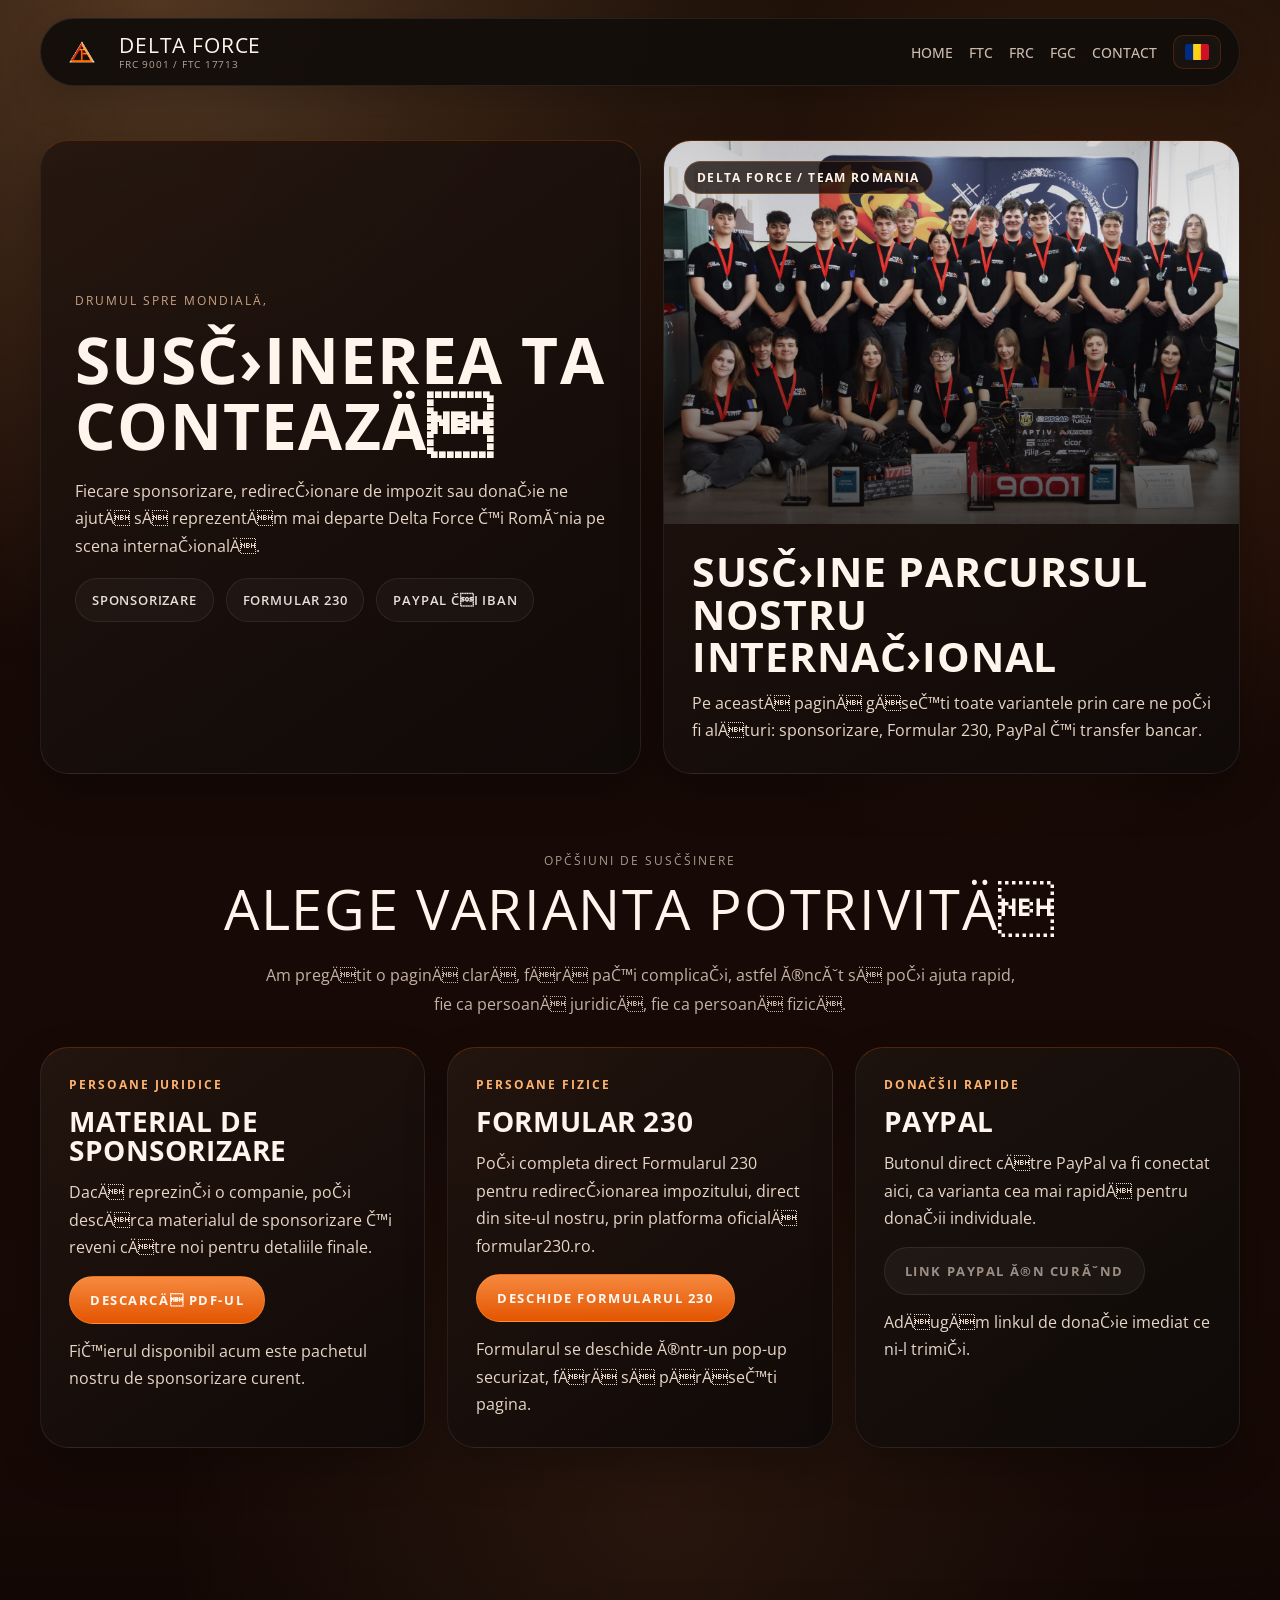
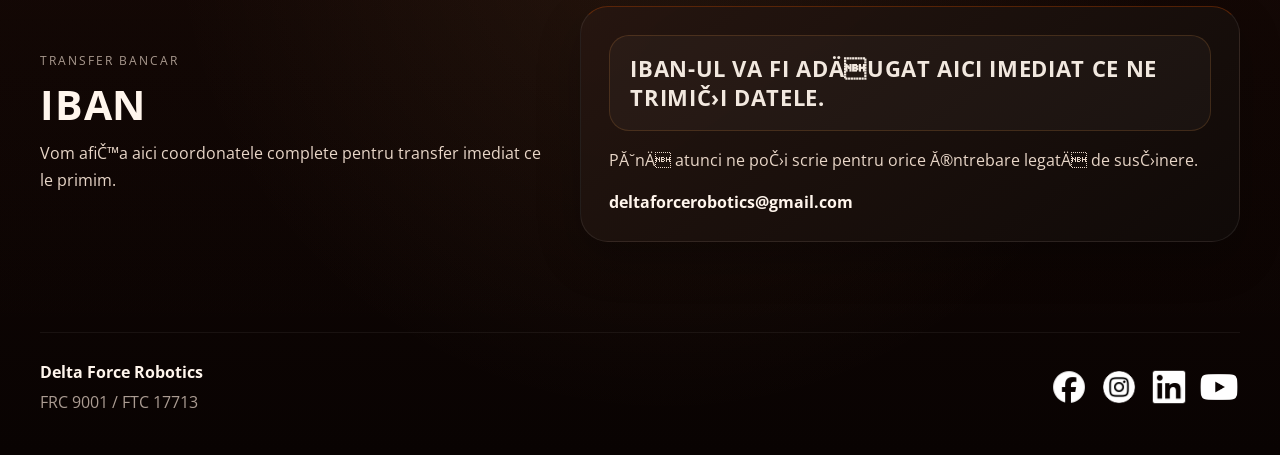
==== commit 27041805: "update" ====
--- a/sustine/index.html
+++ b/sustine/index.html
@@ -1,15 +1,15 @@
-<!DOCTYPE html>
+﻿<!DOCTYPE html>
 <html lang="ro">
 <head>
   <meta charset="UTF-8">
   <meta name="viewport" content="width=device-width, initial-scale=1.0">
-  <meta name="description" content="Susținerea ta contează - pagina Delta Force dedicată sponsorizării, Formularului 230, donațiilor și transferului bancar.">
-  <title>Susținerea ta contează | Delta Force Robotics</title>
+  <meta name="description" content="SusČ›inerea ta conteazÄ - pagina Delta Force dedicatÄ sponsorizÄrii, Formularului 230, donaČ›iilor Č™i transferului bancar.">
+  <title>SusČ›inerea ta conteazÄ | Delta Force Robotics</title>
   <link rel="preconnect" href="https://fonts.googleapis.com">
   <link rel="preconnect" href="https://fonts.gstatic.com" crossorigin>
   <link href="https://fonts.googleapis.com/css2?family=Open+Sans:wght@300;400;500;600;700;800&display=swap" rel="stylesheet">
-  <link rel="stylesheet" href="../styles.css">
-  <link rel="stylesheet" href="sustine.css">
+  <link rel="stylesheet" href="../assets/css/styles.css">
+  <link rel="stylesheet" href="../assets/css/sustine.css">
 </head>
 <body class="support-page">
   <div class="scroll-progress" aria-hidden="true"></div>
@@ -17,7 +17,7 @@
   <header class="topbar">
     <nav class="nav-shell">
       <a class="brand" href="../index.html#home" data-i18n-aria-label="brandAria">
-        <img class="brand-logo" src="../media/logo copy.png" alt="Delta Force logo" data-i18n-alt="brand.logoAlt">
+        <img class="brand-logo" src="../assets/images/brand/logo-copy.png" alt="Delta Force logo" data-i18n-alt="brand.logoAlt">
         <span class="brand-copy">
           <strong>DELTA FORCE</strong>
           <small>FRC 9001 / FTC 17713</small>
@@ -45,7 +45,7 @@
           <img
             class="language-flag-image"
             id="language-flag-image"
-            src="../Flags/romania.png"
+            src="../assets/images/flags/romania.png"
             alt=""
             aria-hidden="true"
             data-i18n-src="language.image"
@@ -59,16 +59,16 @@
     <section class="support-hero-section">
       <div class="support-hero-shell reveal">
         <article class="support-hero-copy-card">
-          <p class="eyebrow support-hero-eyebrow" data-i18n="hero.eyebrow">DRUMUL SPRE MONDIALĂ</p>
-          <h1 class="support-hero-title" data-i18n="hero.title">Susținerea ta contează</h1>
+          <p class="eyebrow support-hero-eyebrow" data-i18n="hero.eyebrow">DRUMUL SPRE MONDIALÄ‚</p>
+          <h1 class="support-hero-title" data-i18n="hero.title">SusČ›inerea ta conteazÄ</h1>
           <p class="support-hero-copy" data-i18n="hero.copy">
-            Fiecare sponsorizare, redirecționare de impozit sau donație ne ajută să reprezentăm mai departe Delta Force și România pe scena internațională.
-          </p>
-
-          <div class="support-pill-row" aria-label="Opțiuni de susținere">
+            Fiecare sponsorizare, redirecČ›ionare de impozit sau donaČ›ie ne ajutÄ sÄ reprezentÄm mai departe Delta Force Č™i RomĂ˘nia pe scena internaČ›ionalÄ.
+          </p>
+
+          <div class="support-pill-row" aria-label="OpČ›iuni de susČ›inere">
             <span class="program-fact" data-i18n="hero.pillOne">SPONSORIZARE</span>
             <span class="program-fact" data-i18n="hero.pillTwo">FORMULAR 230</span>
-            <span class="program-fact" data-i18n="hero.pillThree">PAYPAL ȘI IBAN</span>
+            <span class="program-fact" data-i18n="hero.pillThree">PAYPAL ČI IBAN</span>
           </div>
         </article>
 
@@ -76,7 +76,7 @@
           <div class="support-highlight-media">
             <img
               class="support-highlight-image"
-              src="../section1/teamphoto.png"
+              src="../assets/images/sections/teamphoto.png"
               alt="Echipa Delta Force"
               loading="lazy"
               data-i18n-alt="hero.imageAlt"
@@ -85,9 +85,9 @@
           </div>
 
           <div class="support-highlight-copy">
-            <h2 data-i18n="hero.panelTitle">Susține parcursul nostru internațional</h2>
+            <h2 data-i18n="hero.panelTitle">SusČ›ine parcursul nostru internaČ›ional</h2>
             <p data-i18n="hero.panelCopy">
-              Pe această pagină găsești toate variantele prin care ne poți fi alături: sponsorizare, Formular 230, PayPal și transfer bancar.
+              Pe aceastÄ paginÄ gÄseČ™ti toate variantele prin care ne poČ›i fi alÄturi: sponsorizare, Formular 230, PayPal Č™i transfer bancar.
             </p>
           </div>
         </article>
@@ -96,10 +96,10 @@
 
     <section class="section support-actions-section">
       <div class="section-heading section-heading-centered reveal support-heading">
-        <p class="eyebrow" data-i18n="actions.eyebrow">OPȚIUNI DE SUSȚINERE</p>
-        <h2 data-i18n="actions.title">Alege varianta potrivită</h2>
+        <p class="eyebrow" data-i18n="actions.eyebrow">OPČšIUNI DE SUSČšINERE</p>
+        <h2 data-i18n="actions.title">Alege varianta potrivitÄ</h2>
         <p data-i18n="actions.copy">
-          Am pregătit o pagină clară, fără pași complicați, astfel încât să poți ajuta rapid, fie ca persoană juridică, fie ca persoană fizică.
+          Am pregÄtit o paginÄ clarÄ, fÄrÄ paČ™i complicaČ›i, astfel Ă®ncĂ˘t sÄ poČ›i ajuta rapid, fie ca persoanÄ juridicÄ, fie ca persoanÄ fizicÄ.
         </p>
       </div>
 
@@ -108,41 +108,41 @@
           <p class="support-card-eyebrow" data-i18n="sponsor.eyebrow">PERSOANE JURIDICE</p>
           <h3 class="support-card-title" data-i18n="sponsor.title">Material de sponsorizare</h3>
           <p class="support-card-copy" data-i18n="sponsor.copy">
-            Dacă reprezinți o companie, poți descărca materialul de sponsorizare și reveni către noi pentru detaliile finale.
-          </p>
-          <a class="support-card-button" href="../Flags/963407bf-Sponsorship-Packet-2023-2024.pdf" download data-i18n="sponsor.button">
-            Descarcă PDF-ul
+            DacÄ reprezinČ›i o companie, poČ›i descÄrca materialul de sponsorizare Č™i reveni cÄtre noi pentru detaliile finale.
+          </p>
+          <a class="support-card-button" href="../assets/docs/sponsorship-packet-2023-2024.pdf" download data-i18n="sponsor.button">
+            DescarcÄ PDF-ul
           </a>
           <p class="support-card-note" data-i18n="sponsor.note">
-            Fișierul disponibil acum este pachetul nostru de sponsorizare curent.
-          </p>
-        </article>
-
-        <article class="support-card support-card-muted reveal">
+            FiČ™ierul disponibil acum este pachetul nostru de sponsorizare curent.
+          </p>
+        </article>
+
+        <article class="support-card reveal">
           <p class="support-card-eyebrow" data-i18n="form230.eyebrow">PERSOANE FIZICE</p>
           <h3 class="support-card-title" data-i18n="form230.title">Formular 230</h3>
           <p class="support-card-copy" data-i18n="form230.copy">
-            Aici vom pune formularul pentru redirecționarea impozitului imediat ce avem varianta finală pregătită.
-          </p>
-          <button class="support-card-button is-disabled" type="button" disabled data-i18n="form230.button">
-            PDF disponibil în curând
+            PoČ›i completa direct Formularul 230 pentru redirecČ›ionarea impozitului, direct din site-ul nostru, prin platforma oficialÄ formular230.ro.
+          </p>
+          <button class="support-card-button f230ro-lansare" type="button" data-i18n="form230.button">
+            Deschide Formularul 230
           </button>
           <p class="support-card-note" data-i18n="form230.note">
-            Activăm descărcarea imediat ce ne trimiți formularul final.
+            Formularul se deschide Ă®ntr-un pop-up securizat, fÄrÄ sÄ pÄrÄseČ™ti pagina.
           </p>
         </article>
 
         <article class="support-card support-card-muted reveal">
-          <p class="support-card-eyebrow" data-i18n="paypal.eyebrow">DONAȚII RAPIDE</p>
+          <p class="support-card-eyebrow" data-i18n="paypal.eyebrow">DONAČšII RAPIDE</p>
           <h3 class="support-card-title" data-i18n="paypal.title">PayPal</h3>
           <p class="support-card-copy" data-i18n="paypal.copy">
-            Butonul direct către PayPal va fi conectat aici, ca varianta cea mai rapidă pentru donații individuale.
+            Butonul direct cÄtre PayPal va fi conectat aici, ca varianta cea mai rapidÄ pentru donaČ›ii individuale.
           </p>
           <button class="support-card-button is-disabled" type="button" disabled data-i18n="paypal.button">
-            Link PayPal în curând
+            Link PayPal Ă®n curĂ˘nd
           </button>
           <p class="support-card-note" data-i18n="paypal.note">
-            Adăugăm linkul de donație imediat ce ni-l trimiți.
+            AdÄugÄm linkul de donaČ›ie imediat ce ni-l trimiČ›i.
           </p>
         </article>
       </div>
@@ -154,16 +154,16 @@
           <p class="eyebrow" data-i18n="iban.eyebrow">TRANSFER BANCAR</p>
           <h2 data-i18n="iban.title">IBAN</h2>
           <p data-i18n="iban.copy">
-            Vom afișa aici coordonatele complete pentru transfer imediat ce le primim.
+            Vom afiČ™a aici coordonatele complete pentru transfer imediat ce le primim.
           </p>
         </div>
 
         <div class="support-iban-card">
           <div class="support-iban-value" data-i18n="iban.value">
-            IBAN-ul va fi adăugat aici imediat ce ne trimiți datele.
+            IBAN-ul va fi adÄugat aici imediat ce ne trimiČ›i datele.
           </div>
           <p class="support-iban-note" data-i18n="iban.note">
-            Până atunci ne poți scrie pentru orice întrebare legată de susținere.
+            PĂ˘nÄ atunci ne poČ›i scrie pentru orice Ă®ntrebare legatÄ de susČ›inere.
           </p>
           <a class="support-contact-link" href="mailto:deltaforcerobotics@gmail.com">deltaforcerobotics@gmail.com</a>
         </div>
@@ -179,20 +179,22 @@
 
     <div class="footer-socials" aria-label="Canale sociale Delta Force">
       <button class="footer-social-button" type="button" aria-label="Facebook" title="Facebook">
-        <img class="footer-social-icon footer-social-icon-fb" src="../socialmediaicons/fb.png" alt="" aria-hidden="true">
+        <img class="footer-social-icon footer-social-icon-fb" src="../assets/images/social/fb.png" alt="" aria-hidden="true">
       </button>
       <button class="footer-social-button" type="button" aria-label="Instagram" title="Instagram">
-        <img class="footer-social-icon footer-social-icon-ig" src="../socialmediaicons/ig.png" alt="" aria-hidden="true">
+        <img class="footer-social-icon footer-social-icon-ig" src="../assets/images/social/ig.png" alt="" aria-hidden="true">
       </button>
       <button class="footer-social-button" type="button" aria-label="LinkedIn" title="LinkedIn">
-        <img class="footer-social-icon footer-social-icon-linkedin" src="../socialmediaicons/linked.png" alt="" aria-hidden="true">
+        <img class="footer-social-icon footer-social-icon-linkedin" src="../assets/images/social/linked.png" alt="" aria-hidden="true">
       </button>
       <button class="footer-social-button" type="button" aria-label="YouTube" title="YouTube">
-        <img class="footer-social-icon footer-social-icon-yt" src="../socialmediaicons/yt.png" alt="" aria-hidden="true">
+        <img class="footer-social-icon footer-social-icon-yt" src="../assets/images/social/yt.png" alt="" aria-hidden="true">
       </button>
     </div>
   </footer>
 
-  <script src="sustine.js"></script>
+  <script src="https://formular230.ro/share/2576aeec94"></script>
+  <script src="../assets/js/sustine.js"></script>
 </body>
 </html>
+
--- a/assets/css/styles.css
+++ b/assets/css/styles.css
@@ -0,0 +1,2721 @@
+:root {
+  --font-display: "Open Sans", sans-serif;
+  --font-body: "Open Sans", sans-serif;
+  --bg: #090403;
+  --bg-soft: #120705;
+  --bg-deep: #190905;
+  --overview-top: #b64a12;
+  --overview-top-rgb: 182, 74, 18;
+  --overview-surface: #8f3409;
+  --overview-surface-rgb: 143, 52, 9;
+  --surface: #1d1410;
+  --surface-strong: #241913;
+  --surface-alt: #2a1d15;
+  --line: rgba(255, 255, 255, 0.08);
+  --line-accent: rgba(236, 88, 0, 0.28);
+  --line-accent-strong: rgba(236, 88, 0, 0.52);
+  --text: #fff5ec;
+  --muted: rgba(255, 236, 221, 0.74);
+  --muted-strong: rgba(255, 236, 221, 0.9);
+  --accent: #ec5800;
+  --accent-strong: #ff8a3d;
+  --accent-light: #ffb26d;
+  --accent-neon: #ffa347;
+  --shadow: 0 18px 44px rgba(0, 0, 0, 0.24);
+  --radius: 22px;
+  --radius-sm: 16px;
+  --container: min(1200px, calc(100vw - 40px));
+  --section-padding-top: 96px;
+  --section-padding-bottom: 72px;
+}
+
+* {
+  box-sizing: border-box;
+}
+
+html {
+  scroll-behavior: smooth;
+}
+
+[id] {
+  scroll-margin-top: 110px;
+}
+
+body {
+  margin: 0;
+  min-height: 100vh;
+  overflow-x: hidden;
+  font-family: var(--font-body);
+  color: var(--text);
+  background:
+    radial-gradient(circle at 12% 0%, rgba(255, 178, 109, 0.24), transparent 28%),
+    radial-gradient(circle at 86% 14%, rgba(255, 140, 61, 0.14), transparent 24%),
+    radial-gradient(circle at 52% 74%, rgba(255, 178, 109, 0.08), transparent 30%),
+    linear-gradient(180deg, rgba(255, 161, 87, 0.07) 0%, rgba(255, 161, 87, 0.02) 34%, rgba(255, 161, 87, 0) 100%),
+    linear-gradient(180deg, #090302 0%, #120604 30%, #150805 68%, #090302 100%);
+}
+
+body::before {
+  content: "";
+  position: fixed;
+  inset: 0;
+  pointer-events: none;
+  opacity: 1;
+  background:
+    radial-gradient(circle at 18% 8%, rgba(255, 255, 255, 0.02), transparent 18%),
+    radial-gradient(circle at 78% 68%, rgba(255, 178, 109, 0.05), transparent 24%);
+}
+
+body.is-loading {
+  overflow: hidden;
+}
+
+body.is-loading .topbar,
+body.is-loading main,
+body.is-loading .footer,
+body.is-loading .support-popup {
+  visibility: hidden;
+}
+
+a {
+  color: inherit;
+  text-decoration: none;
+}
+
+button {
+  font: inherit;
+}
+
+img {
+  display: block;
+  max-width: 100%;
+}
+
+strong {
+  font-weight: 700;
+}
+
+.scroll-progress {
+  position: fixed;
+  inset: 0 auto auto 0;
+  z-index: 60;
+  width: 0;
+  height: 3px;
+  background: linear-gradient(90deg, #b63f00, var(--accent), var(--accent-strong));
+  box-shadow: 0 0 20px rgba(236, 88, 0, 0.34);
+}
+
+.site-loader {
+  position: fixed;
+  inset: 0;
+  z-index: 120;
+  display: grid;
+  place-items: center;
+  overflow: hidden;
+  background:
+    radial-gradient(circle at 12% 0%, rgba(255, 178, 109, 0.24), transparent 28%),
+    radial-gradient(circle at 86% 14%, rgba(255, 140, 61, 0.14), transparent 24%),
+    radial-gradient(circle at 52% 74%, rgba(255, 178, 109, 0.08), transparent 30%),
+    linear-gradient(180deg, rgba(255, 161, 87, 0.07) 0%, rgba(255, 161, 87, 0.02) 34%, rgba(255, 161, 87, 0) 100%),
+    linear-gradient(180deg, #090302 0%, #120604 30%, #150805 68%, #090302 100%);
+  opacity: 1;
+  visibility: visible;
+  transition: opacity 520ms ease, visibility 0s linear 520ms;
+}
+
+.site-loader.is-hidden {
+  opacity: 0;
+  visibility: hidden;
+}
+
+.site-loader-core {
+  position: relative;
+  z-index: 1;
+  width: min(360px, calc(100vw - 40px));
+  display: grid;
+  justify-items: center;
+  text-align: center;
+}
+
+.site-loader-brandmark {
+  position: relative;
+  width: min(250px, 58vw);
+  aspect-ratio: 1 / 1;
+  display: grid;
+  place-items: center;
+}
+
+.site-loader-brandmark::before {
+  content: "";
+  position: absolute;
+  inset: 10%;
+  border-radius: 999px;
+  background: radial-gradient(circle at center, rgba(255, 245, 236, 0.62) 0%, rgba(255, 245, 236, 0.14) 48%, transparent 76%);
+  filter: blur(22px);
+}
+
+.site-loader-logo {
+  position: relative;
+  z-index: 1;
+  width: 100%;
+  height: auto;
+  object-fit: contain;
+  filter: drop-shadow(0 18px 26px rgba(83, 20, 0, 0.24));
+  animation: loader-logo-pulse 1.18s ease-in-out infinite;
+}
+
+.topbar {
+  position: fixed;
+  inset: 0 0 auto;
+  z-index: 50;
+  padding: 18px 0;
+  opacity: 1;
+  transform: translateY(0);
+  pointer-events: auto;
+  transition:
+    opacity 260ms ease,
+    transform 260ms ease,
+    padding 220ms ease;
+}
+
+.topbar.is-visible {
+  opacity: 1;
+  transform: translateY(0);
+  pointer-events: auto;
+}
+
+.topbar.is-scrolled {
+  padding: 10px 0;
+}
+
+.nav-shell {
+  width: var(--container);
+  margin: 0 auto;
+  padding: 10px 18px;
+  display: flex;
+  align-items: center;
+  justify-content: space-between;
+  gap: 16px;
+  border: 1px solid var(--line);
+  border-radius: 999px;
+  background: rgba(19, 14, 11, 0.96);
+  box-shadow: 0 14px 36px rgba(0, 0, 0, 0.2);
+  transition:
+    transform 220ms ease,
+    border-color 220ms ease,
+    background 220ms ease;
+}
+
+.topbar.is-scrolled .nav-shell {
+  background: rgba(22, 16, 13, 0.98);
+  border-color: rgba(236, 88, 0, 0.18);
+  transform: translateY(4px);
+}
+
+.brand {
+  display: inline-flex;
+  align-items: center;
+  gap: 14px;
+  min-width: 0;
+}
+
+.brand-logo {
+  width: 46px;
+  height: 46px;
+  flex-shrink: 0;
+  object-fit: contain;
+}
+
+.brand-copy {
+  display: inline-flex;
+  flex-direction: column;
+  justify-content: center;
+  gap: 4px;
+  min-width: 0;
+  line-height: 1;
+}
+
+.brand-copy strong,
+.brand-copy small {
+  font-family: var(--font-display);
+  text-transform: uppercase;
+}
+
+.brand-copy strong {
+  font-size: 1.32rem;
+  font-weight: normal;
+  letter-spacing: 0.04em;
+  color: var(--text);
+}
+
+.brand-copy small {
+  font-size: 0.62rem;
+  letter-spacing: 0.08em;
+  color: rgba(255, 236, 221, 0.68);
+}
+
+.nav-links,
+.footer-links,
+.tag-row,
+.global-points {
+  display: flex;
+  flex-wrap: wrap;
+  gap: 12px;
+}
+
+.nav-links {
+  flex: 1 1 auto;
+  align-items: center;
+  justify-content: flex-end;
+  flex-wrap: nowrap;
+  gap: 16px;
+  min-width: 0;
+}
+
+.nav-links a,
+.footer-links a {
+  position: relative;
+  color: rgba(255, 236, 221, 0.78);
+  transition: color 180ms ease;
+}
+
+.nav-links a {
+  font-family: var(--font-display);
+  font-size: 0.86rem;
+  font-weight: 500;
+  white-space: nowrap;
+  text-transform: uppercase;
+}
+
+.language-toggle {
+  display: inline-flex;
+  align-items: center;
+  justify-content: center;
+  width: 48px;
+  height: 34px;
+  padding: 4px;
+  border: 1px solid rgba(236, 88, 0, 0.22);
+  border-radius: 10px;
+  background: rgba(255, 255, 255, 0.03);
+  color: #ffffff;
+  line-height: 1;
+  transition:
+    border-color 180ms ease,
+    background 180ms ease,
+    transform 180ms ease;
+}
+
+.language-toggle:hover {
+  border-color: rgba(255, 163, 71, 0.58);
+  background: rgba(255, 163, 71, 0.08);
+  transform: translateY(-1px);
+}
+
+.language-toggle:focus-visible {
+  outline: 2px solid var(--accent-light);
+  outline-offset: 3px;
+}
+
+.language-flag-image {
+  width: 24px;
+  height: 16px;
+  border-radius: 2px;
+  object-fit: cover;
+  display: block;
+  box-shadow: 0 3px 10px rgba(0, 0, 0, 0.18);
+}
+
+.nav-links a::after,
+.footer-links a::after {
+  content: "";
+  position: absolute;
+  left: 0;
+  bottom: -10px;
+  width: 100%;
+  height: 2px;
+  background: var(--accent);
+  transform: scaleX(0);
+  transform-origin: left;
+  transition: transform 180ms ease;
+}
+
+.nav-links a:hover,
+.nav-links a.is-active,
+.footer-links a:hover {
+  color: #ffffff;
+}
+
+.nav-links a:hover::after,
+.nav-links a.is-active::after,
+.footer-links a:hover::after {
+  transform: scaleX(1);
+}
+
+.nav-toggle {
+  display: none;
+  align-items: center;
+  justify-content: center;
+  flex-direction: column;
+  gap: 6px;
+  width: 48px;
+  height: 48px;
+  border: 1px solid var(--line);
+  border-radius: 14px;
+  background: transparent;
+  color: var(--text);
+  cursor: pointer;
+}
+
+.nav-toggle span {
+  width: 22px;
+  height: 2px;
+  border-radius: 999px;
+  background: currentColor;
+  transition: transform 180ms ease, opacity 180ms ease;
+}
+
+.nav-toggle[aria-expanded="true"] span:first-child {
+  transform: translateY(4px) rotate(45deg);
+}
+
+.nav-toggle[aria-expanded="true"] span:last-child {
+  transform: translateY(-4px) rotate(-45deg);
+}
+
+.hero,
+.section {
+  position: relative;
+  isolation: isolate;
+}
+
+.hero {
+  min-height: 100vh;
+  padding: 120px 20px 64px;
+  display: grid;
+  place-items: center;
+  overflow: hidden;
+  margin-bottom: 0;
+  background: var(--bg);
+}
+
+.hero-video,
+.hero-overlay {
+  position: absolute;
+  inset: 0;
+}
+
+.hero-video {
+  width: 100%;
+  height: 100%;
+  object-fit: cover;
+  filter: blur(8px) saturate(1) brightness(0.78);
+  transform: scale(1.08);
+}
+
+.hero-overlay {
+  background:
+    linear-gradient(
+      180deg,
+      rgba(8, 5, 4, 0.08) 0%,
+      rgba(10, 6, 4, 0.14) 24%,
+      rgba(12, 7, 5, 0.26) 48%,
+      rgba(18, 9, 5, 0.42) 66%,
+      rgba(24, 11, 5, 0.62) 82%,
+      rgba(9, 4, 3, 0.86) 100%
+    ),
+    radial-gradient(circle at 50% 28%, rgba(255, 178, 109, 0.18), transparent 38%);
+}
+
+.hero::after {
+  content: "";
+  position: absolute;
+  left: 0;
+  right: 0;
+  bottom: 0;
+  height: 3px;
+  z-index: 2;
+  background: linear-gradient(90deg, rgba(255, 163, 71, 0.7), var(--accent-neon), rgba(255, 163, 71, 0.7));
+  box-shadow: 0 0 14px rgba(255, 163, 71, 0.55), 0 0 28px rgba(255, 163, 71, 0.22);
+}
+
+.hero-content,
+.hero-scroll {
+  position: relative;
+  z-index: 2;
+}
+
+.hero-content {
+  width: min(760px, 100%);
+  display: flex;
+  flex-direction: column;
+  align-items: center;
+  text-align: center;
+}
+
+.hero-logo-shell {
+  display: flex;
+  align-items: center;
+  justify-content: center;
+  margin-bottom: -10px;
+}
+
+.hero-logo-image {
+  width: 720px;
+  max-width: 92vw;
+  height: auto;
+  object-fit: contain;
+}
+
+.hero-kicker,
+.eyebrow,
+.program-label,
+.season-year,
+.season-badge {
+  font-size: 0.78rem;
+  letter-spacing: 0.16em;
+  text-transform: uppercase;
+}
+
+.hero-kicker,
+.eyebrow {
+  color: rgba(255, 236, 221, 0.64);
+}
+
+.eyebrow {
+  margin: 0;
+}
+
+.hero-type-line,
+.hero-type-static,
+.hero-type-dynamic {
+  font-family: var(--font-display);
+}
+
+.hero-type-line {
+  margin: 0;
+  min-height: 40px;
+  display: inline-flex;
+  align-items: center;
+  justify-content: center;
+  gap: 12px;
+  flex-wrap: nowrap;
+  font-size: clamp(1.6rem, 3vw, 2.5rem);
+  font-weight: 800;
+  color: rgba(255, 255, 255, 0.98);
+  white-space: nowrap;
+}
+
+.hero-type-static {
+  flex: 0 0 auto;
+}
+
+.hero-type-dynamic {
+  display: inline-block;
+  width: fit-content;
+  min-width: 0;
+  padding-right: 6px;
+  color: var(--accent-strong);
+  text-align: left;
+  white-space: nowrap;
+  border-right: 3px solid currentColor;
+  animation: blink 0.8s steps(1) infinite;
+}
+
+.section {
+  width: var(--container);
+  margin: 0 auto;
+  padding: var(--section-padding-top) 0 var(--section-padding-bottom);
+}
+
+.section + .section {
+  margin-top: 0;
+  padding-top: 86px;
+}
+
+.section > * {
+  position: relative;
+  z-index: 1;
+}
+
+.section::before {
+  display: none;
+}
+
+.section::after {
+  display: none;
+}
+
+.overview {
+  margin-top: 0;
+  padding-top: 76px;
+  background: transparent;
+}
+
+.overview::before {
+  content: "";
+  position: absolute;
+  left: 50%;
+  top: 0;
+  bottom: 0;
+  z-index: 0;
+  width: 100vw;
+  transform: translateX(-50%);
+  pointer-events: none;
+  background: rgb(var(--overview-surface-rgb));
+}
+
+.overview::after {
+  content: none;
+}
+
+.about-section {
+  padding-bottom: 20px;
+}
+
+.about-shell {
+  display: grid;
+  gap: 28px;
+}
+
+.about-header {
+  display: grid;
+  gap: 14px;
+  width: 100%;
+  max-width: none;
+  justify-items: center;
+  text-align: center;
+}
+
+.about-header h2 {
+  margin: 0;
+  max-width: none;
+  justify-self: center;
+  font-family: var(--font-display);
+  font-size: clamp(1.7rem, 3.1vw, 2.55rem);
+  font-weight: 400;
+  line-height: 1.04;
+  letter-spacing: 0.04em;
+  text-transform: uppercase;
+  white-space: nowrap;
+}
+
+.about-body {
+  display: grid;
+  grid-template-columns: minmax(0, 1.08fr) minmax(320px, 0.68fr);
+  gap: 24px;
+  align-items: start;
+}
+
+.about-team-shot,
+.about-robot-shot {
+  position: relative;
+  margin: 0;
+  overflow: hidden;
+  border: 1px solid rgba(255, 255, 255, 0.08);
+  box-shadow: var(--shadow);
+  background: rgba(255, 255, 255, 0.02);
+  cursor: zoom-in;
+  transition: transform 180ms ease, border-color 180ms ease, box-shadow 180ms ease;
+}
+
+.about-team-shot:hover,
+.about-team-shot:focus-visible,
+.about-robot-shot:hover,
+.about-robot-shot:focus-visible {
+  border-color: rgba(255, 163, 71, 0.42);
+  box-shadow: 0 22px 48px rgba(0, 0, 0, 0.28);
+  transform: translateY(-3px);
+  outline: none;
+}
+
+.about-team-shot {
+  height: auto;
+  min-height: 0;
+  border-radius: 30px;
+}
+
+.about-side {
+  display: grid;
+  grid-template-rows: auto 220px;
+  gap: 20px;
+  align-content: start;
+  min-height: 0;
+}
+
+.about-panel {
+  display: grid;
+  gap: 18px;
+  padding: 28px 28px 30px;
+  height: 100%;
+  border: 1px solid rgba(255, 255, 255, 0.08);
+  border-radius: 24px;
+  background: rgba(19, 11, 8, 0.84);
+  box-shadow: var(--shadow);
+}
+
+.about-panel p {
+  margin: 0;
+  color: var(--muted);
+  line-height: 1.84;
+}
+
+.about-panel .about-lead {
+  color: var(--muted-strong);
+  font-size: 1.08rem;
+  line-height: 1.72;
+}
+
+.about-panel p:not(.about-lead) {
+  color: var(--muted);
+}
+
+.lightbox {
+  position: fixed;
+  inset: 0;
+  z-index: 120;
+  display: grid;
+  place-items: center;
+  padding: 24px;
+  opacity: 0;
+  pointer-events: none;
+  transition: opacity 180ms ease;
+}
+
+.lightbox.is-open {
+  opacity: 1;
+  pointer-events: auto;
+}
+
+.lightbox-backdrop {
+  position: absolute;
+  inset: 0;
+  background: rgba(7, 4, 3, 0.76);
+  backdrop-filter: blur(8px);
+}
+
+.lightbox-dialog {
+  position: relative;
+  z-index: 1;
+  width: min(1120px, calc(100vw - 48px));
+  display: grid;
+  gap: 12px;
+  padding: 0;
+  background: transparent;
+}
+
+.lightbox-toolbar {
+  display: flex;
+  justify-content: flex-end;
+}
+
+.lightbox-control {
+  padding: 10px 16px;
+  border: 1px solid rgba(255, 163, 71, 0.44);
+  border-radius: 999px;
+  background: rgba(14, 8, 6, 0.56);
+  color: var(--text);
+  cursor: pointer;
+  transition: background 180ms ease, border-color 180ms ease, transform 180ms ease;
+}
+
+.lightbox-control:hover,
+.lightbox-control:focus-visible {
+  border-color: rgba(255, 163, 71, 0.56);
+  background: rgba(255, 163, 71, 0.12);
+  transform: translateY(-1px);
+  outline: none;
+}
+
+.lightbox-frame {
+  display: grid;
+  place-items: center;
+  overflow: auto;
+  max-height: calc(100vh - 120px);
+  padding-top: 10px;
+  border-top: 1px solid rgba(255, 163, 71, 0.9);
+  background: transparent;
+}
+
+.lightbox-image {
+  display: block;
+  width: auto;
+  max-width: 100%;
+  max-height: calc(100vh - 160px);
+  object-fit: contain;
+  border-radius: 18px;
+  box-shadow: 0 24px 60px rgba(0, 0, 0, 0.34);
+}
+
+body.lightbox-open {
+  overflow: hidden;
+}
+
+.about-robot-shot {
+  height: 220px;
+  border-radius: 22px;
+}
+
+.about-team-shot img,
+.about-robot-shot img {
+  width: 100%;
+  display: block;
+}
+
+.about-team-shot img {
+  height: auto;
+  object-fit: contain;
+}
+
+.about-robot-shot img {
+  height: 100%;
+  object-fit: cover;
+}
+
+.about-team-shot img {
+  object-fit: contain;
+  object-position: center center;
+}
+
+.section-heading {
+  max-width: 760px;
+  margin-bottom: 34px;
+}
+
+.section-heading-centered {
+  max-width: 960px;
+  margin-left: auto;
+  margin-right: auto;
+  display: grid;
+  gap: 10px;
+  justify-items: center;
+  text-align: center;
+}
+
+.section-heading-centered p:last-child {
+  max-width: 760px;
+}
+
+.section-heading h2,
+.contact-card h2 {
+  margin: 0 0 14px;
+  font-family: var(--font-display);
+  font-size: clamp(2rem, 4.6vw, 3.5rem);
+  font-weight: 400;
+  line-height: 1.04;
+  letter-spacing: 0.03em;
+  text-transform: uppercase;
+}
+
+.section-heading p:last-child,
+.season-card p,
+.global-card p,
+.contact-card p {
+  margin: 0;
+  color: var(--muted);
+  line-height: 1.8;
+}
+
+.program-overview {
+  margin-bottom: 28px;
+}
+
+.program-overview-card {
+  display: grid;
+  gap: 22px;
+  padding: 30px 32px;
+  border: 1px solid rgba(255, 255, 255, 0.09);
+  border-radius: 30px;
+  background:
+    linear-gradient(145deg, rgba(35, 21, 15, 0.92), rgba(16, 10, 8, 0.98)),
+    radial-gradient(circle at top left, rgba(255, 169, 94, 0.08), transparent 40%);
+  box-shadow: var(--shadow);
+}
+
+.program-overview-ftc .program-overview-card {
+  border-top-color: rgba(255, 174, 97, 0.54);
+}
+
+.program-overview-frc .program-overview-card {
+  border-top-color: rgba(255, 119, 78, 0.54);
+}
+
+.program-overview-fgc .program-overview-card {
+  border-top-color: rgba(115, 180, 255, 0.52);
+}
+
+.program-overview-brand {
+  position: relative;
+  display: grid;
+  grid-template-columns: minmax(260px, 340px) minmax(0, 1fr);
+  gap: 28px;
+  align-items: center;
+}
+
+.program-logo-badge {
+  position: relative;
+  z-index: 1;
+  min-height: 168px;
+  display: flex;
+  align-items: center;
+  justify-content: center;
+  width: min(100%, 320px);
+  margin-inline: auto;
+  padding: 0;
+  border: 0;
+  border-radius: 0;
+  background: transparent;
+}
+
+.program-logo-badge::before {
+  content: "";
+  position: absolute;
+  left: 50%;
+  top: 50%;
+  width: min(320px, 100%);
+  height: 190px;
+  transform: translate(-50%, -50%);
+  border-radius: 999px;
+  background:
+    radial-gradient(circle at center, rgba(255, 218, 179, 0.28) 0%, rgba(255, 167, 105, 0.16) 42%, rgba(255, 167, 105, 0.04) 62%, transparent 78%);
+  filter: blur(16px);
+  pointer-events: none;
+}
+
+.program-overview-fgc .program-logo-badge::before {
+  background:
+    radial-gradient(circle at center, rgba(184, 223, 255, 0.24) 0%, rgba(92, 164, 255, 0.14) 44%, rgba(92, 164, 255, 0.04) 64%, transparent 80%);
+}
+
+.program-logo-image {
+  position: relative;
+  z-index: 1;
+  width: min(100%, 280px);
+  border-radius: 0;
+  object-fit: contain;
+  filter: drop-shadow(0 14px 26px rgba(0, 0, 0, 0.24));
+}
+
+.program-copy,
+.program-facts {
+  position: relative;
+  z-index: 1;
+}
+
+.program-copy {
+  display: grid;
+  gap: 10px;
+}
+
+.program-eyebrow {
+  margin-bottom: 2px;
+}
+
+.program-copy h2 {
+  margin: 0;
+  font-family: var(--font-display);
+  font-size: clamp(1.7rem, 3.1vw, 2.55rem);
+  font-weight: 400;
+  line-height: 1.08;
+  letter-spacing: 0.04em;
+  text-transform: uppercase;
+}
+
+.program-copy p:last-child {
+  margin: 0;
+  max-width: 52rem;
+  color: var(--muted-strong);
+  font-size: 1rem;
+  line-height: 1.7;
+}
+
+.program-facts {
+  display: flex;
+  flex-wrap: wrap;
+  gap: 12px;
+  justify-content: center;
+}
+
+.program-fact {
+  display: inline-flex;
+  align-items: center;
+  min-height: 44px;
+  padding: 10px 16px;
+  border: 1px solid rgba(255, 255, 255, 0.08);
+  border-radius: 999px;
+  background: rgba(255, 255, 255, 0.03);
+  color: rgba(255, 245, 236, 0.9);
+  font-size: 0.84rem;
+  font-weight: 600;
+  letter-spacing: 0.06em;
+  text-transform: uppercase;
+}
+
+.season-carousel {
+  --season-card-width: clamp(280px, 31vw, 364px);
+  --season-card-height: clamp(390px, 48vw, 482px);
+  --season-edge-fade: clamp(22px, 4vw, 46px);
+  position: relative;
+  isolation: isolate;
+  overflow: hidden;
+  display: grid;
+  gap: 20px;
+}
+
+.season-carousel::before,
+.season-carousel::after {
+  display: none;
+}
+
+.season-track {
+  display: flex;
+  gap: 18px;
+  align-items: flex-start;
+  position: relative;
+  z-index: 1;
+  overflow-x: auto;
+  padding-inline: var(--season-edge-fade);
+  padding-bottom: 6px;
+  scroll-snap-type: x mandatory;
+  scroll-padding-inline: var(--season-edge-fade);
+  scrollbar-width: none;
+  -webkit-mask-image: linear-gradient(90deg, transparent 0%, #000 var(--season-edge-fade), #000 calc(100% - var(--season-edge-fade)), transparent 100%);
+  mask-image: linear-gradient(90deg, transparent 0%, #000 var(--season-edge-fade), #000 calc(100% - var(--season-edge-fade)), transparent 100%);
+}
+
+.season-track::-webkit-scrollbar {
+  display: none;
+}
+
+.season-card,
+.global-card,
+.contact-card {
+  position: relative;
+  border: 1px solid var(--line);
+  border-top-color: rgba(236, 88, 0, 0.3);
+  border-radius: var(--radius);
+  background: var(--surface);
+  box-shadow: var(--shadow);
+}
+
+.season-card {
+  min-height: 250px;
+  padding: 28px;
+  display: grid;
+  align-content: start;
+  gap: 16px;
+}
+
+.season-card-ftc,
+.season-card-frc-cover {
+  min-height: 0;
+  padding: 0;
+  overflow: hidden;
+  display: block;
+  align-self: flex-start;
+  flex: 0 0 var(--season-card-width);
+  scroll-snap-align: start;
+  background: transparent;
+  border-color: rgba(255, 163, 71, 0.18);
+}
+
+.season-track .season-card-featured {
+  flex-basis: var(--season-card-width);
+}
+
+.season-card-media {
+  margin: 0;
+  position: relative;
+  display: block;
+  height: var(--season-card-height);
+  overflow: hidden;
+  width: 100%;
+  background: #130906;
+  color: inherit;
+  text-decoration: none;
+  border-radius: 24px;
+  border: 1px solid rgba(255, 163, 71, 0.2);
+}
+
+.season-card-media::after {
+  content: "";
+  position: absolute;
+  inset: 0;
+  background:
+    linear-gradient(180deg, rgba(7, 4, 3, 0.06) 0%, rgba(7, 4, 3, 0.04) 24%, rgba(7, 4, 3, 0.66) 100%);
+  transition: background 220ms ease;
+}
+
+.season-card-gradient {
+  position: absolute;
+  inset: 0;
+  z-index: 1;
+  background:
+    radial-gradient(circle at 50% 18%, rgba(255, 255, 255, 0.08), transparent 28%),
+    linear-gradient(180deg, rgba(7, 4, 3, 0) 24%, rgba(7, 4, 3, 0.12) 48%, rgba(7, 4, 3, 0.74) 100%);
+}
+
+.season-cover-image {
+  width: 100%;
+  height: 100%;
+  object-fit: cover;
+  display: block;
+  transform: scale(1);
+  transition: transform 260ms ease, filter 260ms ease;
+}
+
+.season-card-title {
+  position: absolute;
+  left: 18px;
+  bottom: 18px;
+  z-index: 2;
+  margin: 0;
+  font-family: var(--font-display);
+  font-size: clamp(1.02rem, 1.35vw, 1.24rem);
+  font-weight: 400;
+  line-height: 1.14;
+  letter-spacing: 0.03em;
+  text-transform: uppercase;
+  color: rgba(255, 245, 236, 0.94);
+  text-shadow: 0 4px 18px rgba(0, 0, 0, 0.42);
+}
+
+.season-card-cta {
+  position: absolute;
+  left: 22px;
+  bottom: 50px;
+  z-index: 2;
+  padding: 0;
+  border: 0;
+  background: transparent;
+  color: #fff2e4;
+  font-size: 0.78rem;
+  font-weight: 700;
+  letter-spacing: 0.12em;
+  text-transform: uppercase;
+  opacity: 0;
+  transform: translateY(14px);
+  transition: opacity 220ms ease, transform 220ms ease;
+}
+
+.season-card-year {
+  position: absolute;
+  top: 18px;
+  left: 18px;
+  z-index: 2;
+  color: rgba(255, 245, 236, 0.92);
+  font-size: 0.82rem;
+  font-weight: 700;
+  letter-spacing: 0.12em;
+  text-transform: uppercase;
+  text-shadow: 0 2px 10px rgba(0, 0, 0, 0.42);
+}
+
+.season-card-status {
+  position: absolute;
+  top: 18px;
+  right: 18px;
+  z-index: 2;
+  display: inline-flex;
+  align-items: center;
+  justify-content: center;
+  padding: 8px 12px;
+  border: 1px solid rgba(255, 163, 71, 0.34);
+  border-radius: 999px;
+  background: rgba(20, 10, 7, 0.82);
+  color: #fff6ef;
+  font-size: 0.72rem;
+  font-weight: 700;
+  letter-spacing: 0.12em;
+  text-transform: uppercase;
+  box-shadow: 0 10px 24px rgba(0, 0, 0, 0.18);
+  backdrop-filter: blur(8px);
+}
+
+.season-carousel-controls {
+  display: flex;
+  align-items: center;
+  justify-content: center;
+  gap: 24px;
+}
+
+.season-carousel-button {
+  width: 52px;
+  height: 52px;
+  display: inline-flex;
+  align-items: center;
+  justify-content: center;
+  border: 1px solid rgba(255, 163, 71, 0.24);
+  border-radius: 999px;
+  background: rgba(22, 14, 10, 0.88);
+  color: var(--text);
+  font-family: var(--font-display);
+  font-size: 1.05rem;
+  transition:
+    transform 180ms ease,
+    border-color 180ms ease,
+    background 180ms ease,
+    opacity 180ms ease;
+}
+
+.season-carousel-button:hover,
+.season-carousel-button:focus-visible {
+  transform: translateY(-2px);
+  border-color: rgba(255, 163, 71, 0.44);
+  background: rgba(28, 18, 12, 0.98);
+  outline: none;
+}
+
+.season-carousel-button:disabled {
+  opacity: 0.45;
+  transform: none;
+  cursor: default;
+}
+
+.event-card {
+  border: 1px solid rgba(255, 163, 71, 0.18);
+  border-radius: var(--radius);
+  overflow: hidden;
+  background: transparent;
+  box-shadow: var(--shadow);
+}
+
+.events-grid {
+  display: grid;
+  grid-template-columns: minmax(0, 1.2fr) minmax(280px, 0.8fr);
+  gap: 18px;
+}
+
+.event-card-media,
+.global-cover-media {
+  position: relative;
+  display: block;
+  overflow: hidden;
+  width: 100%;
+  color: inherit;
+  text-decoration: none;
+}
+
+.event-card-media {
+  min-height: 100%;
+  aspect-ratio: 16 / 10.4;
+  border: 1px solid rgba(255, 163, 71, 0.18);
+  border-radius: var(--radius);
+  background: #130906;
+}
+
+.event-card:not(.event-card-featured) .event-card-media {
+  aspect-ratio: 5 / 6.15;
+}
+
+.event-card-media::after {
+  content: "";
+  position: absolute;
+  inset: 0;
+  background:
+    linear-gradient(180deg, rgba(7, 4, 3, 0.16) 0%, rgba(7, 4, 3, 0.08) 34%, rgba(7, 4, 3, 0.8) 100%);
+  transition: background 220ms ease;
+}
+
+.event-card-image {
+  width: 100%;
+  height: 100%;
+  object-fit: cover;
+  display: block;
+  transition: transform 260ms ease, filter 260ms ease;
+}
+
+.event-card-label,
+.global-cover-year {
+  position: absolute;
+  top: 18px;
+  left: 18px;
+  z-index: 2;
+}
+
+.event-card-label {
+  padding: 8px 12px;
+  border: 1px solid rgba(255, 163, 71, 0.26);
+  border-radius: 999px;
+  background: rgba(20, 10, 7, 0.76);
+  color: #fff4ea;
+  font-size: 0.74rem;
+  font-weight: 700;
+  letter-spacing: 0.12em;
+  text-transform: uppercase;
+}
+
+.event-card-title {
+  position: absolute;
+  left: 22px;
+  right: 22px;
+  bottom: 82px;
+  z-index: 2;
+  margin: 0;
+  font-family: var(--font-display);
+  font-size: clamp(1.35rem, 2vw, 1.9rem);
+  font-weight: 400;
+  line-height: 1.06;
+  letter-spacing: 0.03em;
+  text-transform: uppercase;
+  color: #fff6ef;
+  text-shadow: 0 6px 20px rgba(0, 0, 0, 0.42);
+}
+
+.event-card-copy {
+  position: absolute;
+  left: 22px;
+  right: 22px;
+  bottom: 42px;
+  z-index: 2;
+  margin: 0;
+  color: rgba(255, 242, 232, 0.82);
+  line-height: 1.55;
+}
+
+.event-card-cta {
+  position: absolute;
+  right: 22px;
+  bottom: 18px;
+  z-index: 2;
+  color: #fff6ef;
+  font-size: 0.8rem;
+  font-weight: 700;
+  letter-spacing: 0.1em;
+  text-transform: uppercase;
+  opacity: 0.9;
+}
+
+.event-card:hover .event-card-media,
+.event-card:focus-within .event-card-media,
+.global-cover-card:hover .global-cover-media,
+.global-cover-card:focus-within .global-cover-media {
+  border-color: rgba(255, 163, 71, 0.34);
+}
+
+.event-card:hover .event-card-media::after,
+.event-card:focus-within .event-card-media::after {
+  background:
+    linear-gradient(180deg, rgba(7, 4, 3, 0.2) 0%, rgba(7, 4, 3, 0.1) 34%, rgba(7, 4, 3, 0.9) 100%);
+}
+
+.event-card:hover .event-card-image,
+.event-card:focus-within .event-card-image {
+  transform: scale(1.03);
+  filter: saturate(1.04);
+}
+
+.season-card-ftc:hover,
+.season-card-ftc:focus-within,
+.season-card-frc-cover:hover,
+.season-card-frc-cover:focus-within {
+  border-color: rgba(255, 163, 71, 0.34);
+}
+
+.season-card-ftc:hover .season-card-media::after,
+.season-card-ftc:focus-within .season-card-media::after,
+.season-card-frc-cover:hover .season-card-media::after,
+.season-card-frc-cover:focus-within .season-card-media::after {
+  background:
+    linear-gradient(180deg, rgba(7, 4, 3, 0.24) 0%, rgba(7, 4, 3, 0.08) 28%, rgba(7, 4, 3, 0.34) 100%);
+}
+
+.season-card-ftc:hover .season-cover-image,
+.season-card-ftc:focus-within .season-cover-image,
+.season-card-frc-cover:hover .season-cover-image,
+.season-card-frc-cover:focus-within .season-cover-image {
+  transform: scale(1.035);
+  filter: saturate(1.03);
+}
+
+.season-card-ftc:hover .season-card-cta,
+.season-card-ftc:focus-within .season-card-cta,
+.season-card-frc-cover:hover .season-card-cta,
+.season-card-frc-cover:focus-within .season-card-cta {
+  opacity: 1;
+  transform: translateY(0);
+}
+
+.season-card-featured {
+  background: var(--surface-strong);
+  border-color: rgba(236, 88, 0, 0.16);
+  border-top-color: var(--line-accent-strong);
+}
+
+.season-card-special {
+  background: var(--surface-alt);
+  border-color: rgba(236, 88, 0, 0.16);
+  border-top-color: rgba(236, 88, 0, 0.4);
+}
+
+.season-meta {
+  display: flex;
+  align-items: center;
+  flex-wrap: wrap;
+  gap: 10px;
+}
+
+.program-label,
+.season-badge {
+  color: var(--accent-strong);
+}
+
+.season-card:not(.season-card-ftc) h3,
+.global-card h3 {
+  margin: 0;
+  font-family: var(--font-display);
+  font-size: clamp(1.45rem, 2.2vw, 1.9rem);
+  font-weight: 400;
+  line-height: 1.08;
+  letter-spacing: 0.03em;
+  text-transform: uppercase;
+}
+
+.season-list {
+  margin: 4px 0 0;
+  padding-left: 18px;
+  color: var(--muted-strong);
+  line-height: 1.7;
+}
+
+.season-card[data-program="ftc"],
+.season-card[data-program="frc"] {
+  border-left: 1px solid rgba(236, 88, 0, 0.16);
+}
+
+.season-grid-ftc .season-card[data-program="ftc"] {
+  border-left-color: transparent;
+}
+
+.season-grid-frc-covers .season-card[data-program="frc"] {
+  border-left-color: transparent;
+}
+
+#ftc.section {
+  padding-top: 24px;
+}
+
+.season-badge,
+.global-points span {
+  padding: 10px 14px;
+  border: 1px solid rgba(236, 88, 0, 0.18);
+  border-radius: 999px;
+  background: rgba(255, 255, 255, 0.02);
+  color: rgba(255, 243, 230, 0.86);
+  font-size: 0.82rem;
+}
+
+.global-cover-card {
+  max-width: 1180px;
+}
+
+.global-cover-media {
+  position: relative;
+  margin: 0;
+  aspect-ratio: 16 / 8.4;
+  overflow: hidden;
+  border: 1px solid rgba(255, 163, 71, 0.18);
+  border-radius: 30px;
+  background: #130906;
+  box-shadow: var(--shadow);
+}
+
+.global-cover-media::after {
+  content: "";
+  position: absolute;
+  inset: 0;
+  background:
+    linear-gradient(180deg, rgba(7, 4, 3, 0.22) 0%, rgba(7, 4, 3, 0.04) 28%, rgba(7, 4, 3, 0.34) 100%);
+  transition: background 220ms ease;
+}
+
+.global-cover-image {
+  width: 100%;
+  height: 100%;
+  object-fit: cover;
+  display: block;
+  transform: scale(1);
+  transition: transform 260ms ease, filter 260ms ease;
+}
+
+.global-cover-year {
+  position: absolute;
+  top: 22px;
+  left: 22px;
+  z-index: 2;
+  color: rgba(255, 245, 236, 0.92);
+  font-size: 0.9rem;
+  font-weight: 700;
+  letter-spacing: 0.08em;
+  text-transform: uppercase;
+  text-shadow: 0 2px 10px rgba(0, 0, 0, 0.42);
+}
+
+.global-cover-copy {
+  position: absolute;
+  left: 22px;
+  bottom: 22px;
+  z-index: 2;
+  display: grid;
+  gap: 10px;
+}
+
+.global-program-logo {
+  width: clamp(150px, 18vw, 230px);
+  max-width: 52vw;
+  height: auto;
+  object-fit: contain;
+  filter: drop-shadow(0 10px 20px rgba(0, 0, 0, 0.26));
+}
+
+.global-cover-copy .program-label {
+  color: rgba(255, 240, 226, 0.82);
+}
+
+.global-cover-copy h3 {
+  margin: 0;
+  font-family: var(--font-display);
+  font-size: clamp(1.8rem, 3.4vw, 3.1rem);
+  font-weight: 400;
+  line-height: 1.04;
+  letter-spacing: 0.03em;
+  text-transform: uppercase;
+  color: var(--text);
+  text-shadow: 0 8px 24px rgba(0, 0, 0, 0.34);
+}
+
+.global-cover-copy p {
+  margin: 0;
+  max-width: 42rem;
+  color: rgba(255, 240, 226, 0.88);
+  font-size: 0.98rem;
+  line-height: 1.65;
+  text-shadow: 0 6px 18px rgba(0, 0, 0, 0.32);
+}
+
+.global-cover-cta {
+  position: absolute;
+  right: 22px;
+  bottom: 24px;
+  z-index: 2;
+  color: #fff2e4;
+  font-size: 0.84rem;
+  font-weight: 700;
+  letter-spacing: 0.08em;
+  text-transform: uppercase;
+  opacity: 0;
+  transform: translateY(14px);
+  transition: opacity 220ms ease, transform 220ms ease;
+}
+
+.global-cover-card:hover .global-cover-media,
+.global-cover-card:focus-within .global-cover-media {
+  border-color: rgba(255, 163, 71, 0.34);
+}
+
+.global-cover-card:hover .global-cover-media::after,
+.global-cover-card:focus-within .global-cover-media::after {
+  background:
+    linear-gradient(180deg, rgba(7, 4, 3, 0.28) 0%, rgba(7, 4, 3, 0.08) 28%, rgba(7, 4, 3, 0.42) 100%);
+}
+
+.global-cover-card:hover .global-cover-image,
+.global-cover-card:focus-within .global-cover-image {
+  transform: scale(1.03);
+  filter: saturate(1.03);
+}
+
+.global-cover-card:hover .global-cover-cta,
+.global-cover-card:focus-within .global-cover-cta {
+  opacity: 1;
+  transform: translateY(0);
+}
+
+.sponsors-section {
+  padding-top: 54px;
+}
+
+.sponsors-intro {
+  width: 100%;
+  margin: 0 auto 26px;
+  display: grid;
+  gap: 12px;
+  justify-items: center;
+  text-align: center;
+}
+
+.sponsors-intro h2 {
+  margin: 0;
+  font-family: var(--font-display);
+  font-size: clamp(2rem, 4vw, 3.2rem);
+  font-weight: 400;
+  line-height: 1.04;
+  letter-spacing: 0.03em;
+  text-transform: uppercase;
+}
+
+.sponsors-intro p:last-child {
+  max-width: 48rem;
+  margin: 0;
+  color: var(--muted);
+  line-height: 1.75;
+}
+
+.sponsors-marquee {
+  position: relative;
+  width: 100%;
+  margin: 0 auto;
+  display: flex;
+  overflow: hidden;
+  padding: 22px 0;
+  border-radius: 20px;
+  background:
+    radial-gradient(circle at 1px 1px, rgba(255, 163, 71, 0.12) 1px, transparent 0),
+    linear-gradient(180deg, rgba(255, 248, 241, 0.02) 0%, rgba(255, 248, 241, 0.01) 100%);
+  background-size: 28px 28px, auto;
+  border-top: 1px solid rgba(255, 163, 71, 0.08);
+  border-bottom: 1px solid rgba(255, 163, 71, 0.08);
+}
+
+.sponsors-marquee::before,
+.sponsors-marquee::after {
+  content: "";
+  position: absolute;
+  top: 0;
+  bottom: 0;
+  width: clamp(72px, 8vw, 140px);
+  z-index: 2;
+  pointer-events: none;
+}
+
+.sponsors-marquee::before {
+  left: 0;
+  background: linear-gradient(90deg, rgba(26, 11, 7, 0.98) 0%, rgba(26, 11, 7, 0) 100%);
+}
+
+.sponsors-marquee::after {
+  right: 0;
+  background: linear-gradient(270deg, rgba(26, 11, 7, 0.98) 0%, rgba(26, 11, 7, 0) 100%);
+}
+
+.sponsors-track {
+  display: flex;
+  align-items: center;
+  gap: 28px;
+  min-width: max-content;
+  padding-right: 28px;
+  animation: sponsors-loop 30s linear infinite;
+}
+
+.sponsor-logo {
+  flex: 0 0 auto;
+  width: 168px;
+  height: 84px;
+  display: grid;
+  place-items: center;
+  padding: 14px 10px;
+}
+
+.sponsor-logo img {
+  max-width: 100%;
+  max-height: 54px;
+  width: auto;
+  height: auto;
+  object-fit: contain;
+  display: block;
+  filter: drop-shadow(0 8px 18px rgba(0, 0, 0, 0.18));
+  opacity: 0.96;
+}
+
+.partners-grid {
+  display: grid;
+  grid-template-columns: repeat(2, minmax(0, 1fr));
+  gap: 22px;
+  align-items: stretch;
+}
+
+.partner-card,
+.contact-form-card,
+.contact-details {
+  border: 1px solid var(--line);
+  border-top-color: rgba(236, 88, 0, 0.3);
+  border-radius: var(--radius);
+  background: var(--surface);
+  box-shadow: var(--shadow);
+}
+
+.partner-card {
+  display: grid;
+  grid-template-columns: minmax(220px, 0.82fr) minmax(0, 1fr);
+  align-items: stretch;
+  overflow: hidden;
+}
+
+.partner-card:nth-child(even) .partner-logo-shell {
+  order: 2;
+  border-right: 0;
+  border-left: 1px solid rgba(236, 88, 0, 0.08);
+}
+
+.partner-card:nth-child(even) .partner-copy {
+  order: 1;
+}
+
+.partner-logo-shell {
+  min-height: 100%;
+  padding: 40px 36px;
+  display: grid;
+  place-items: center;
+  background:
+    linear-gradient(180deg, rgba(255, 248, 241, 0.03) 0%, rgba(255, 248, 241, 0.01) 100%),
+    var(--surface-strong);
+  border-right: 1px solid rgba(236, 88, 0, 0.08);
+}
+
+.partner-logo-image {
+  max-width: min(100%, 320px);
+  max-height: 140px;
+  width: auto;
+  height: auto;
+  object-fit: contain;
+  display: block;
+  filter: drop-shadow(0 12px 24px rgba(0, 0, 0, 0.18));
+}
+
+.partner-copy {
+  padding: 34px;
+  display: grid;
+  align-content: center;
+  gap: 12px;
+}
+
+.partner-kicker,
+.field-label,
+.contact-method-label {
+  margin: 0;
+  font-size: 0.78rem;
+  letter-spacing: 0.16em;
+  text-transform: uppercase;
+  color: var(--accent-light);
+}
+
+.partner-name {
+  margin: 0;
+  font-family: var(--font-display);
+  font-size: clamp(1.35rem, 2vw, 1.7rem);
+  font-weight: 400;
+  line-height: 1.08;
+  letter-spacing: 0.03em;
+  text-transform: uppercase;
+}
+
+.partner-description,
+.contact-form-note,
+.contact-method-copy,
+.contact-person-role {
+  margin: 0;
+  color: var(--muted);
+  line-height: 1.75;
+}
+
+.contact-layout {
+  display: grid;
+  grid-template-columns: minmax(0, 1.08fr) minmax(320px, 0.92fr);
+  gap: 22px;
+  align-items: stretch;
+}
+
+.contact-form-card {
+  height: 100%;
+  padding: 28px;
+}
+
+.contact-form {
+  display: grid;
+  gap: 18px;
+}
+
+.contact-form-grid {
+  display: grid;
+  grid-template-columns: repeat(2, minmax(0, 1fr));
+  gap: 16px;
+}
+
+.field {
+  display: grid;
+  gap: 10px;
+}
+
+.field-full {
+  grid-column: 1 / -1;
+}
+
+.field-input {
+  width: 100%;
+  border: 1px solid rgba(255, 255, 255, 0.08);
+  border-radius: 16px;
+  background: rgba(255, 255, 255, 0.03);
+  color: var(--text);
+  font: inherit;
+  padding: 16px 18px;
+  transition:
+    border-color 180ms ease,
+    box-shadow 180ms ease,
+    background 180ms ease;
+}
+
+.field-input::placeholder {
+  color: rgba(255, 236, 221, 0.42);
+}
+
+.field-input:focus {
+  outline: none;
+  border-color: rgba(255, 163, 71, 0.52);
+  background: rgba(255, 255, 255, 0.05);
+  box-shadow: 0 0 0 3px rgba(236, 88, 0, 0.12);
+}
+
+.field-textarea {
+  min-height: 180px;
+  resize: vertical;
+}
+
+.contact-form-footer {
+  display: flex;
+  align-items: center;
+  justify-content: space-between;
+  gap: 18px;
+}
+
+.contact-submit {
+  display: inline-flex;
+  align-items: center;
+  justify-content: center;
+  min-width: 176px;
+  padding: 14px 22px;
+  border: 1px solid rgba(255, 163, 71, 0.34);
+  border-radius: 999px;
+  background: var(--accent);
+  color: #fff6ef;
+  font: inherit;
+  font-weight: 700;
+  transition:
+    transform 180ms ease,
+    background 180ms ease,
+    border-color 180ms ease;
+}
+
+.contact-submit:hover {
+  transform: translateY(-1px);
+  background: var(--accent-strong);
+  border-color: rgba(255, 163, 71, 0.62);
+}
+
+.contact-details {
+  height: 100%;
+  padding: 24px;
+  display: grid;
+  align-content: start;
+  gap: 16px;
+  background: var(--surface-strong);
+}
+
+.contact-method {
+  display: grid;
+  gap: 12px;
+  padding: 20px 22px;
+  border: 1px solid rgba(255, 255, 255, 0.06);
+  border-radius: 18px;
+  background: rgba(255, 255, 255, 0.02);
+}
+
+.contact-method-primary {
+  background: var(--surface-alt);
+  border-color: rgba(236, 88, 0, 0.16);
+}
+
+.contact-method-value,
+.contact-person-number {
+  color: var(--text);
+  font-family: var(--font-body);
+  font-size: clamp(1.06rem, 1.9vw, 1.4rem);
+  font-weight: 700;
+  letter-spacing: 0.01em;
+}
+
+.contact-email-value {
+  word-break: break-word;
+}
+
+.contact-people {
+  display: grid;
+  gap: 14px;
+}
+
+.contact-person {
+  display: grid;
+  gap: 4px;
+}
+
+.footer {
+  width: var(--container);
+  margin: 0 auto;
+  padding: 28px 0 42px;
+  display: flex;
+  justify-content: space-between;
+  gap: 24px;
+  color: rgba(255, 236, 221, 0.66);
+  border-top: 1px solid rgba(255, 255, 255, 0.06);
+}
+
+.footer-brand {
+  display: grid;
+  gap: 4px;
+}
+
+.footer strong {
+  display: block;
+  margin-bottom: 4px;
+  color: var(--text);
+}
+
+.footer-socials {
+  display: flex;
+  flex-wrap: wrap;
+  align-items: center;
+  justify-content: flex-end;
+  gap: 8px;
+}
+
+.footer-social-button {
+  width: 42px;
+  height: 42px;
+  display: inline-flex;
+  align-items: center;
+  justify-content: center;
+  padding: 0;
+  border: 0;
+  border-radius: 0;
+  background: transparent;
+  box-shadow: none;
+  transition:
+    transform 180ms ease,
+    opacity 180ms ease;
+}
+
+.footer-social-icon {
+  width: 36px;
+  height: 36px;
+  object-fit: contain;
+  transform: scale(var(--social-icon-scale, 1));
+  transform-origin: center;
+}
+
+.footer-social-icon-fb {
+  --social-icon-scale: 0.88;
+}
+
+.footer-social-icon-ig {
+  --social-icon-scale: 1.46;
+}
+
+.footer-social-icon-linkedin {
+  --social-icon-scale: 0.9;
+}
+
+.footer-social-icon-yt {
+  --social-icon-scale: 1.02;
+}
+
+.footer-social-button:hover,
+.footer-social-button:focus-visible {
+  transform: translateY(-2px);
+  opacity: 0.88;
+  outline: none;
+}
+
+.support-popup {
+  position: fixed;
+  left: max(18px, calc((100vw - var(--container)) / 2));
+  top: 108px;
+  z-index: 80;
+  width: min(360px, calc(100vw - 28px));
+  max-height: calc(100vh - 128px);
+  padding: 24px 22px 22px;
+  display: grid;
+  gap: 12px;
+  overflow: auto;
+  isolation: isolate;
+  border: 1px solid rgba(255, 163, 71, 0.24);
+  border-radius: 28px;
+  background:
+    linear-gradient(155deg, rgba(33, 19, 13, 0.96), rgba(16, 9, 7, 0.98)),
+    radial-gradient(circle at top right, rgba(255, 176, 108, 0.16), transparent 42%);
+  box-shadow: 0 18px 40px rgba(0, 0, 0, 0.34);
+  backdrop-filter: blur(14px);
+  opacity: 0;
+  transform: translateY(-14px);
+  transition: opacity 220ms ease, transform 220ms ease;
+}
+
+.support-popup[hidden] {
+  display: none !important;
+}
+
+.support-popup::before {
+  content: "";
+  position: absolute;
+  inset: 0;
+  border-radius: inherit;
+  border-top: 1px solid rgba(255, 190, 142, 0.22);
+  pointer-events: none;
+}
+
+.support-popup.is-visible {
+  opacity: 1;
+  transform: translateY(0);
+}
+
+.support-popup-close,
+.support-popup-link {
+  position: relative;
+  z-index: 2;
+}
+
+.support-popup-close {
+  position: absolute;
+  top: 12px;
+  right: 12px;
+  width: 34px;
+  height: 34px;
+  display: inline-flex;
+  align-items: center;
+  justify-content: center;
+  border: 1px solid rgba(255, 163, 71, 0.18);
+  border-radius: 999px;
+  background: rgba(255, 255, 255, 0.03);
+  color: rgba(255, 245, 236, 0.84);
+  transition: border-color 180ms ease, background 180ms ease, transform 180ms ease;
+}
+
+.support-popup-close:hover,
+.support-popup-close:focus-visible {
+  border-color: rgba(255, 163, 71, 0.42);
+  background: rgba(255, 163, 71, 0.08);
+  transform: translateY(-1px);
+  outline: none;
+}
+
+.support-popup-eyebrow {
+  margin: 0;
+  color: var(--accent-light);
+  font-size: 0.76rem;
+  font-weight: 700;
+  letter-spacing: 0.16em;
+  text-transform: uppercase;
+}
+
+.support-popup-title {
+  margin: 0;
+  max-width: 13ch;
+  font-family: var(--font-display);
+  font-size: clamp(1.45rem, 3vw, 2rem);
+  font-weight: 700;
+  line-height: 1.05;
+  letter-spacing: 0.02em;
+  text-transform: uppercase;
+}
+
+.support-popup-copy {
+  margin: 0;
+  padding-right: 18px;
+  color: rgba(255, 236, 221, 0.82);
+  line-height: 1.65;
+}
+
+.support-popup-link {
+  display: inline-flex;
+  align-items: center;
+  justify-content: center;
+  width: fit-content;
+  min-height: 46px;
+  padding: 0 20px;
+  border: 1px solid rgba(255, 163, 71, 0.34);
+  border-radius: 999px;
+  background: linear-gradient(180deg, rgba(255, 143, 66, 0.96), rgba(236, 88, 0, 0.96));
+  color: #fff8f2;
+  font-size: 0.84rem;
+  font-weight: 700;
+  letter-spacing: 0.12em;
+  text-transform: uppercase;
+  transition: transform 180ms ease, box-shadow 180ms ease, filter 180ms ease;
+}
+
+.support-popup-link:hover,
+.support-popup-link:focus-visible {
+  transform: translateY(-1px);
+  box-shadow: 0 12px 24px rgba(236, 88, 0, 0.2);
+  filter: brightness(1.03);
+  outline: none;
+}
+
+.reveal {
+  opacity: 0;
+  transform: translateY(36px);
+  transition: opacity 650ms ease, transform 650ms ease;
+}
+
+.reveal.is-visible {
+  opacity: 1;
+  transform: translateY(0);
+}
+
+body.is-loaded .topbar,
+body.is-loaded main,
+body.is-loaded .footer,
+body.is-loaded .support-popup {
+  animation: intro-unmask 680ms cubic-bezier(0.22, 1, 0.36, 1) both;
+}
+
+body.is-loaded .hero-content {
+  animation: rise-in 850ms cubic-bezier(0.22, 1, 0.36, 1) 90ms both;
+}
+
+@keyframes intro-unmask {
+  from {
+    opacity: 0;
+    transform: translateY(16px);
+  }
+
+  to {
+    opacity: 1;
+    transform: translateY(0);
+  }
+}
+
+@keyframes rise-in {
+  from {
+    opacity: 0;
+    transform: translateY(28px);
+  }
+
+  to {
+    opacity: 1;
+    transform: translateY(0);
+  }
+}
+
+@keyframes loader-logo-pulse {
+  0%,
+  100% {
+    transform: scale(0.9);
+  }
+
+  50% {
+    transform: scale(1.07);
+  }
+}
+
+@keyframes blink {
+  0%,
+  49% {
+    border-right-color: currentColor;
+  }
+
+  50%,
+  100% {
+    border-right-color: transparent;
+  }
+}
+
+@keyframes sponsors-loop {
+  from {
+    transform: translateX(0);
+  }
+
+  to {
+    transform: translateX(calc(-100% - 28px));
+  }
+}
+
+@media (max-width: 980px) {
+  .season-carousel {
+    --season-card-width: clamp(280px, 58vw, 360px);
+    --season-card-height: clamp(390px, 74vw, 500px);
+  }
+
+  .program-overview-brand {
+    grid-template-columns: 1fr;
+  }
+
+  .program-logo-badge::before {
+    width: min(300px, 100%);
+    height: 170px;
+  }
+
+  .program-logo-badge {
+    min-height: 136px;
+  }
+
+}
+
+@media (max-width: 640px) {
+  .season-carousel {
+    --season-card-width: min(84vw, 320px);
+    --season-card-height: min(112vw, 430px);
+  }
+
+  .program-overview-card {
+    padding: 24px 20px;
+    border-radius: 24px;
+  }
+
+  .program-copy p:last-child {
+    font-size: 0.96rem;
+  }
+
+  .program-logo-badge {
+    min-height: 116px;
+  }
+
+  .program-logo-badge::before {
+    width: min(240px, 100%);
+    height: 136px;
+  }
+
+  .program-logo-image {
+    width: min(100%, 224px);
+  }
+
+  .global-cover-copy p {
+    max-width: min(72vw, 18rem);
+    font-size: 0.88rem;
+    line-height: 1.55;
+  }
+
+  .program-facts {
+    display: grid;
+    grid-template-columns: 1fr;
+  }
+
+  .program-fact {
+    justify-content: center;
+    text-align: center;
+  }
+
+  .season-track {
+    gap: 14px;
+  }
+
+  .season-carousel-controls {
+    gap: 12px;
+  }
+
+  .season-carousel-button {
+    width: 48px;
+    height: 48px;
+  }
+
+  .support-popup {
+    left: 10px;
+    top: 90px;
+    width: min(100vw - 20px, 340px);
+    max-height: calc(100vh - 108px);
+    padding: 22px 18px 18px;
+    border-radius: 24px;
+  }
+
+  .support-popup-title {
+    max-width: none;
+    padding-right: 28px;
+  }
+
+  .support-popup-copy {
+    padding-right: 0;
+    font-size: 0.94rem;
+  }
+
+  .support-popup-link {
+    width: 100%;
+  }
+}
+
+@media (min-width: 960px) {
+  .season-card-featured:not(.season-card-ftc) {
+    grid-column: span 2;
+  }
+
+  .season-grid-ftc .season-card-featured {
+    grid-column: span 2;
+  }
+}
+
+@media (max-width: 1120px) {
+  .season-grid-ftc {
+    grid-template-columns: repeat(2, minmax(0, 1fr));
+  }
+
+  .season-grid-frc-covers {
+    grid-template-columns: repeat(2, minmax(0, 1fr));
+  }
+
+  .sponsor-logo {
+    width: 152px;
+  }
+
+  .about-header h2 {
+    white-space: normal;
+  }
+
+  .about-body {
+    grid-template-columns: 1fr;
+  }
+
+  .about-side {
+    grid-template-columns: minmax(0, 1fr) minmax(240px, 0.7fr);
+    grid-template-rows: none;
+    gap: 18px;
+    align-items: stretch;
+    min-height: 0;
+  }
+
+  .season-grid {
+    grid-template-columns: repeat(2, minmax(0, 1fr));
+  }
+
+  .global-cover-media {
+    aspect-ratio: 16 / 9.6;
+  }
+
+  .contact-layout {
+    grid-template-columns: 1fr;
+  }
+
+  .events-grid {
+    grid-template-columns: 1fr;
+  }
+}
+
+@media (max-width: 860px) {
+  .topbar {
+    padding: 14px 0;
+  }
+
+  .nav-shell {
+    position: relative;
+    align-items: center;
+    border-radius: 26px;
+  }
+
+  .nav-toggle {
+    display: inline-flex;
+  }
+
+  .season-grid-ftc {
+    grid-template-columns: 1fr;
+  }
+
+  .season-grid-frc-covers {
+    grid-template-columns: repeat(2, minmax(0, 1fr));
+  }
+
+  .partners-grid {
+    grid-template-columns: 1fr;
+  }
+
+  .event-card:not(.event-card-featured) .event-card-media {
+    aspect-ratio: 16 / 9.4;
+  }
+
+  .sponsors-track {
+    gap: 20px;
+    padding-right: 20px;
+  }
+
+  .sponsor-logo {
+    width: 138px;
+    height: 72px;
+  }
+
+  .nav-links {
+    position: absolute;
+    top: calc(100% + 10px);
+    left: auto;
+    right: 0;
+    display: grid;
+    justify-items: start;
+    gap: 12px;
+    width: max-content;
+    max-width: calc(100vw - 40px);
+    padding: 18px;
+    border: 1px solid var(--line);
+    border-radius: 22px;
+    background: rgba(19, 14, 11, 0.98);
+    box-shadow: 0 16px 34px rgba(0, 0, 0, 0.28);
+    opacity: 0;
+    transform: translateY(-10px);
+    pointer-events: none;
+    transition: opacity 180ms ease, transform 180ms ease;
+  }
+
+  .nav-links a {
+    font-size: 0.94rem;
+  }
+
+  .language-toggle {
+    width: 48px;
+    height: 36px;
+    justify-self: start;
+  }
+
+  .partner-card {
+    grid-template-columns: minmax(132px, 0.4fr) minmax(0, 1fr);
+  }
+
+  .partner-card:nth-child(even) .partner-logo-shell,
+  .partner-card:nth-child(even) .partner-copy {
+    order: initial;
+  }
+
+  .partner-card:nth-child(even) .partner-logo-shell {
+    border-left: 0;
+    border-right: 1px solid rgba(236, 88, 0, 0.08);
+  }
+
+  .partner-logo-shell {
+    padding: 26px 22px;
+  }
+
+  .partner-logo-image {
+    max-height: 96px;
+  }
+
+  .partner-copy {
+    padding: 24px 24px 26px;
+  }
+
+  .partner-name {
+    font-size: clamp(1.35rem, 4vw, 1.9rem);
+  }
+
+  .partner-description {
+    line-height: 1.65;
+  }
+
+  .contact-form-grid {
+    grid-template-columns: 1fr;
+  }
+
+  .contact-form-footer {
+    align-items: flex-start;
+    flex-direction: column;
+  }
+
+  .nav-links.is-open {
+    opacity: 1;
+    transform: translateY(0);
+    pointer-events: auto;
+  }
+
+  .about-body,
+  .about-side {
+    grid-template-columns: 1fr;
+    grid-template-rows: none;
+  }
+
+  .about-team-shot {
+    height: auto;
+  }
+
+  .about-robot-shot {
+    height: 320px;
+  }
+
+  .about-header h2 {
+    max-width: none;
+  }
+
+  .about-panel {
+    padding: 24px;
+  }
+
+  .season-grid {
+    grid-template-columns: 1fr;
+  }
+
+  .hero-logo-image {
+    width: 520px;
+    max-width: 90vw;
+  }
+
+  .hero-type-dynamic {
+    min-width: 166px;
+  }
+
+  .footer {
+    flex-direction: column;
+  }
+
+  .footer-socials {
+    justify-content: flex-start;
+  }
+
+  .brand-logo {
+    width: 48px;
+    height: 48px;
+  }
+
+  .brand-copy strong {
+    font-size: 1.15rem;
+  }
+
+  .brand-copy small {
+    font-size: 0.62rem;
+  }
+}
+
+@media (max-width: 560px) {
+  :root {
+    --container: min(100vw - 22px, 1200px);
+    --section-padding-top: 80px;
+    --section-padding-bottom: 56px;
+  }
+
+  .season-grid-ftc {
+    grid-template-columns: 1fr;
+  }
+
+  .season-grid-frc-covers {
+    grid-template-columns: 1fr;
+  }
+
+  .sponsors-intro h2 {
+    font-size: clamp(2rem, 10vw, 3rem);
+  }
+
+  .sponsors-marquee {
+    padding: 18px 0;
+  }
+
+  .sponsors-track {
+    gap: 16px;
+    padding-right: 16px;
+  }
+
+  .sponsor-logo {
+    width: 124px;
+    height: 66px;
+  }
+
+  .hero {
+    padding-top: 132px;
+  }
+
+  .nav-shell,
+  .global-card,
+  .contact-card,
+  .contact-form-card,
+  .contact-details {
+    padding: 22px;
+  }
+
+  .season-card:not(.season-card-ftc):not(.season-card-frc-cover) {
+    padding: 22px;
+  }
+
+  .nav-shell {
+    padding: 14px 16px;
+  }
+
+  .nav-links {
+    width: max-content;
+    max-width: calc(100vw - 30px);
+    padding: 16px;
+  }
+
+  .brand-logo {
+    width: 42px;
+    height: 42px;
+  }
+
+  .brand-copy strong {
+    font-size: 1rem;
+  }
+
+  .brand-copy small {
+    font-size: 0.56rem;
+  }
+
+  .season-card-ftc,
+  .season-card-frc-cover {
+    padding: 0;
+  }
+
+  .season-card-media-featured {
+    aspect-ratio: 4 / 5;
+  }
+
+  .events-grid {
+    gap: 20px;
+  }
+
+  .event-card-media,
+  .event-card:not(.event-card-featured) .event-card-media {
+    aspect-ratio: auto;
+    min-height: 360px;
+    display: flex;
+    flex-direction: column;
+    justify-content: flex-end;
+    gap: 10px;
+    padding: 18px;
+  }
+
+  .event-card-image {
+    position: absolute;
+    inset: 0;
+  }
+
+  .event-card-label,
+  .event-card-title,
+  .event-card-copy,
+  .event-card-cta {
+    position: relative;
+    top: auto;
+    right: auto;
+    bottom: auto;
+    left: auto;
+    z-index: 2;
+  }
+
+  .event-card-label {
+    align-self: flex-start;
+    margin-bottom: auto;
+  }
+
+  .event-card-title {
+    font-size: clamp(1.55rem, 8vw, 2.1rem);
+    line-height: 0.96;
+  }
+
+  .event-card-copy {
+    font-size: 0.94rem;
+    line-height: 1.5;
+  }
+
+  .event-card-cta {
+    align-self: flex-start;
+    margin-top: 2px;
+  }
+
+  .hero-logo-image {
+    width: 320px;
+    max-width: 88vw;
+  }
+
+  .hero-type-line {
+    min-height: 44px;
+    gap: 4px;
+    font-size: clamp(1.2rem, 5vw, 1.7rem);
+  }
+
+  .hero-type-dynamic {
+    min-width: 0;
+    text-align: center;
+  }
+
+  .about-header h2 {
+    font-size: clamp(1.5rem, 8vw, 2.2rem);
+    letter-spacing: 0.03em;
+    white-space: normal;
+  }
+
+  .about-team-shot {
+    height: auto;
+  }
+
+  .about-robot-shot {
+    height: 240px;
+  }
+
+  .lightbox {
+    padding: 14px;
+  }
+
+  .lightbox-dialog {
+    width: calc(100vw - 28px);
+    padding: 14px;
+    gap: 12px;
+  }
+
+  .lightbox-control {
+    align-self: flex-end;
+  }
+
+  .partner-logo-shell {
+    min-height: 100%;
+    padding: 18px 16px;
+  }
+
+  .partner-card {
+    grid-template-columns: 108px minmax(0, 1fr);
+  }
+
+  .partner-logo-image {
+    max-height: 82px;
+  }
+
+  .partner-copy {
+    padding: 18px 18px 20px;
+    gap: 8px;
+  }
+
+  .partner-kicker {
+    font-size: 0.72rem;
+  }
+
+  .partner-name {
+    font-size: clamp(1.18rem, 7vw, 1.55rem);
+  }
+
+  .contact-form-card,
+  .contact-details {
+    padding: 22px;
+  }
+
+  .section {
+    padding: var(--section-padding-top) 0 var(--section-padding-bottom);
+  }
+
+  .section + .section {
+    margin-top: 0;
+    padding-top: 72px;
+  }
+}
+
+@media (prefers-reduced-motion: reduce) {
+  html {
+    scroll-behavior: auto;
+  }
+
+  *,
+  *::before,
+  *::after {
+    animation: none !important;
+    transition-duration: 0.01ms !important;
+    scroll-behavior: auto !important;
+  }
+
+  .reveal {
+    opacity: 1;
+    transform: none;
+  }
+
+  .sponsors-marquee {
+    overflow-x: auto;
+    mask-image: none;
+    -webkit-mask-image: none;
+  }
+
+  .sponsors-track {
+    animation: none;
+  }
+}
--- a/assets/css/sustine.css
+++ b/assets/css/sustine.css
@@ -0,0 +1,367 @@
+.support-main {
+  padding-top: 112px;
+}
+
+.support-hero-section {
+  width: var(--container);
+  margin: 0 auto;
+  padding: 28px 0 24px;
+}
+
+.support-hero-shell,
+.support-transfer-shell {
+  display: grid;
+  gap: 22px;
+}
+
+.support-hero-shell {
+  grid-template-columns: minmax(0, 1.02fr) minmax(340px, 0.98fr);
+  align-items: stretch;
+}
+
+.support-hero-copy-card,
+.support-highlight-card,
+.support-card,
+.support-iban-card {
+  border: 1px solid var(--line);
+  border-top-color: rgba(236, 88, 0, 0.3);
+  border-radius: 28px;
+  background:
+    linear-gradient(145deg, rgba(35, 21, 15, 0.92), rgba(16, 10, 8, 0.98)),
+    radial-gradient(circle at top left, rgba(255, 169, 94, 0.08), transparent 40%);
+  box-shadow: var(--shadow);
+}
+
+.support-hero-copy-card {
+  padding: 34px;
+  display: grid;
+  align-content: center;
+  gap: 18px;
+}
+
+.support-hero-eyebrow {
+  color: rgba(255, 205, 164, 0.78);
+}
+
+.support-hero-title,
+.support-highlight-copy h2,
+.support-card-title,
+.support-transfer-copy h2 {
+  margin: 0;
+  font-family: var(--font-display);
+  font-weight: 700;
+  line-height: 1.04;
+  letter-spacing: 0.02em;
+  text-transform: uppercase;
+}
+
+.support-hero-title {
+  font-size: clamp(2.4rem, 5vw, 4.5rem);
+}
+
+.support-hero-copy,
+.support-highlight-copy p,
+.support-card-copy,
+.support-card-note,
+.support-transfer-copy p:last-child,
+.support-iban-note {
+  margin: 0;
+  color: var(--muted-strong);
+  line-height: 1.72;
+}
+
+.support-pill-row {
+  display: flex;
+  flex-wrap: wrap;
+  gap: 12px;
+}
+
+.support-highlight-card {
+  overflow: hidden;
+  display: grid;
+  grid-template-rows: minmax(280px, 1fr) auto;
+}
+
+.support-highlight-media {
+  position: relative;
+  min-height: 320px;
+  overflow: hidden;
+}
+
+.support-highlight-media::after {
+  content: "";
+  position: absolute;
+  inset: 0;
+  background:
+    linear-gradient(180deg, rgba(7, 4, 3, 0.16) 0%, rgba(7, 4, 3, 0.08) 34%, rgba(7, 4, 3, 0.74) 100%);
+}
+
+.support-highlight-image {
+  width: 100%;
+  height: 100%;
+  object-fit: cover;
+}
+
+.support-highlight-badge {
+  position: absolute;
+  top: 20px;
+  left: 20px;
+  z-index: 1;
+  padding: 8px 12px;
+  border: 1px solid rgba(255, 163, 71, 0.26);
+  border-radius: 999px;
+  background: rgba(20, 10, 7, 0.76);
+  color: #fff4ea;
+  font-size: 0.72rem;
+  font-weight: 700;
+  letter-spacing: 0.12em;
+  text-transform: uppercase;
+}
+
+.support-highlight-copy {
+  padding: 26px 28px 28px;
+  display: grid;
+  gap: 12px;
+}
+
+.support-highlight-copy h2,
+.support-transfer-copy h2 {
+  font-size: clamp(1.8rem, 3.2vw, 2.6rem);
+}
+
+.support-actions-section {
+  padding-top: 54px;
+}
+
+.support-heading {
+  margin-bottom: 28px;
+}
+
+.support-actions-grid {
+  display: grid;
+  grid-template-columns: repeat(3, minmax(0, 1fr));
+  gap: 22px;
+}
+
+.support-card {
+  padding: 28px;
+  display: grid;
+  align-content: start;
+  gap: 14px;
+}
+
+.support-card-muted {
+  background:
+    linear-gradient(145deg, rgba(28, 19, 14, 0.94), rgba(15, 10, 8, 0.98)),
+    radial-gradient(circle at top left, rgba(255, 169, 94, 0.06), transparent 40%);
+}
+
+.support-card-eyebrow {
+  margin: 0;
+  color: var(--accent-light);
+  font-size: 0.76rem;
+  font-weight: 700;
+  letter-spacing: 0.16em;
+  text-transform: uppercase;
+}
+
+.support-card-title {
+  font-size: clamp(1.4rem, 2.2vw, 1.9rem);
+}
+
+.support-card-button {
+  display: inline-flex;
+  align-items: center;
+  justify-content: center;
+  width: fit-content;
+  min-height: 48px;
+  padding: 0 20px;
+  border: 1px solid rgba(255, 163, 71, 0.34);
+  border-radius: 999px;
+  background: linear-gradient(180deg, rgba(255, 143, 66, 0.96), rgba(236, 88, 0, 0.96));
+  color: #fff8f2;
+  font-size: 0.82rem;
+  font-weight: 700;
+  letter-spacing: 0.12em;
+  text-transform: uppercase;
+  transition: transform 180ms ease, box-shadow 180ms ease, filter 180ms ease;
+}
+
+.support-card-button:hover,
+.support-card-button:focus-visible {
+  transform: translateY(-1px);
+  box-shadow: 0 12px 24px rgba(236, 88, 0, 0.2);
+  filter: brightness(1.03);
+  outline: none;
+}
+
+.support-card-button.is-disabled,
+.support-card-button:disabled {
+  background: rgba(255, 255, 255, 0.04);
+  color: rgba(255, 236, 221, 0.56);
+  border-color: rgba(255, 255, 255, 0.08);
+  box-shadow: none;
+  cursor: not-allowed;
+  transform: none;
+  filter: none;
+}
+
+.support-transfer-section {
+  padding-top: 40px;
+}
+
+.support-transfer-shell {
+  grid-template-columns: minmax(0, 0.88fr) minmax(320px, 1.12fr);
+  align-items: stretch;
+}
+
+.support-transfer-copy {
+  padding: 18px 8px 18px 0;
+  display: grid;
+  align-content: center;
+  gap: 14px;
+}
+
+.support-iban-card {
+  padding: 28px;
+  display: grid;
+  gap: 16px;
+  background:
+    linear-gradient(145deg, rgba(37, 22, 16, 0.96), rgba(16, 10, 8, 0.98)),
+    radial-gradient(circle at top left, rgba(255, 169, 94, 0.08), transparent 40%);
+}
+
+.support-iban-value {
+  padding: 18px 20px;
+  border: 1px solid rgba(255, 163, 71, 0.16);
+  border-radius: 20px;
+  background: rgba(255, 255, 255, 0.03);
+  color: rgba(255, 245, 236, 0.94);
+  font-family: var(--font-display);
+  font-size: clamp(1rem, 2.2vw, 1.35rem);
+  font-weight: 700;
+  line-height: 1.35;
+  letter-spacing: 0.03em;
+  text-transform: uppercase;
+}
+
+.support-contact-link {
+  color: var(--text);
+  font-size: 1rem;
+  font-weight: 700;
+  word-break: break-word;
+}
+
+.support-contact-link:hover,
+.support-contact-link:focus-visible {
+  color: var(--accent-light);
+  outline: none;
+}
+
+.support-page .footer {
+  margin-top: 18px;
+}
+
+body.support-page .f230ro-pop-bg {
+  z-index: 9999 !important;
+}
+
+body.support-page .f230ro-pop {
+  width: min(1360px, 96vw) !important;
+  max-width: min(1360px, 96vw) !important;
+  max-height: 94vh !important;
+  padding: 2.6rem 1.1rem 1rem !important;
+  overflow: hidden !important;
+  box-shadow: 0 30px 80px rgba(0, 0, 0, 0.28) !important;
+}
+
+body.support-page .f230ro-pop iframe {
+  display: block !important;
+  width: 100% !important;
+  height: min(82vh, 920px) !important;
+  min-height: 720px !important;
+  border-radius: 0.8rem !important;
+}
+
+body.support-page .f230ro-pop-close {
+  z-index: 2 !important;
+}
+
+@media (max-width: 1040px) {
+  .support-hero-shell,
+  .support-transfer-shell {
+    grid-template-columns: 1fr;
+  }
+
+  .support-actions-grid {
+    grid-template-columns: repeat(2, minmax(0, 1fr));
+  }
+
+  .support-transfer-copy {
+    padding: 0;
+  }
+}
+
+@media (max-width: 860px) {
+  .support-main {
+    padding-top: 100px;
+  }
+
+  body.support-page .f230ro-pop {
+    width: min(96vw, 900px) !important;
+    max-width: min(96vw, 900px) !important;
+    padding: 2.4rem 0.85rem 0.85rem !important;
+  }
+
+  body.support-page .f230ro-pop iframe {
+    height: 78vh !important;
+    min-height: 0 !important;
+  }
+
+  .support-hero-section {
+    padding-top: 12px;
+  }
+
+  .support-hero-copy-card,
+  .support-card,
+  .support-iban-card {
+    padding: 24px 20px;
+  }
+
+  .support-highlight-copy {
+    padding: 22px 20px 24px;
+  }
+}
+
+@media (max-width: 640px) {
+  body.support-page .f230ro-pop {
+    width: calc(100vw - 14px) !important;
+    max-width: calc(100vw - 14px) !important;
+    padding: 2.3rem 0.55rem 0.55rem !important;
+    border-radius: 0.85rem !important;
+  }
+
+  body.support-page .f230ro-pop iframe {
+    height: 80vh !important;
+  }
+
+  .support-hero-title {
+    font-size: clamp(2rem, 10vw, 3rem);
+  }
+
+  .support-highlight-media {
+    min-height: 240px;
+  }
+
+  .support-actions-grid {
+    grid-template-columns: 1fr;
+  }
+
+  .support-card-button {
+    width: 100%;
+  }
+
+  .support-iban-value {
+    font-size: 0.96rem;
+  }
+}
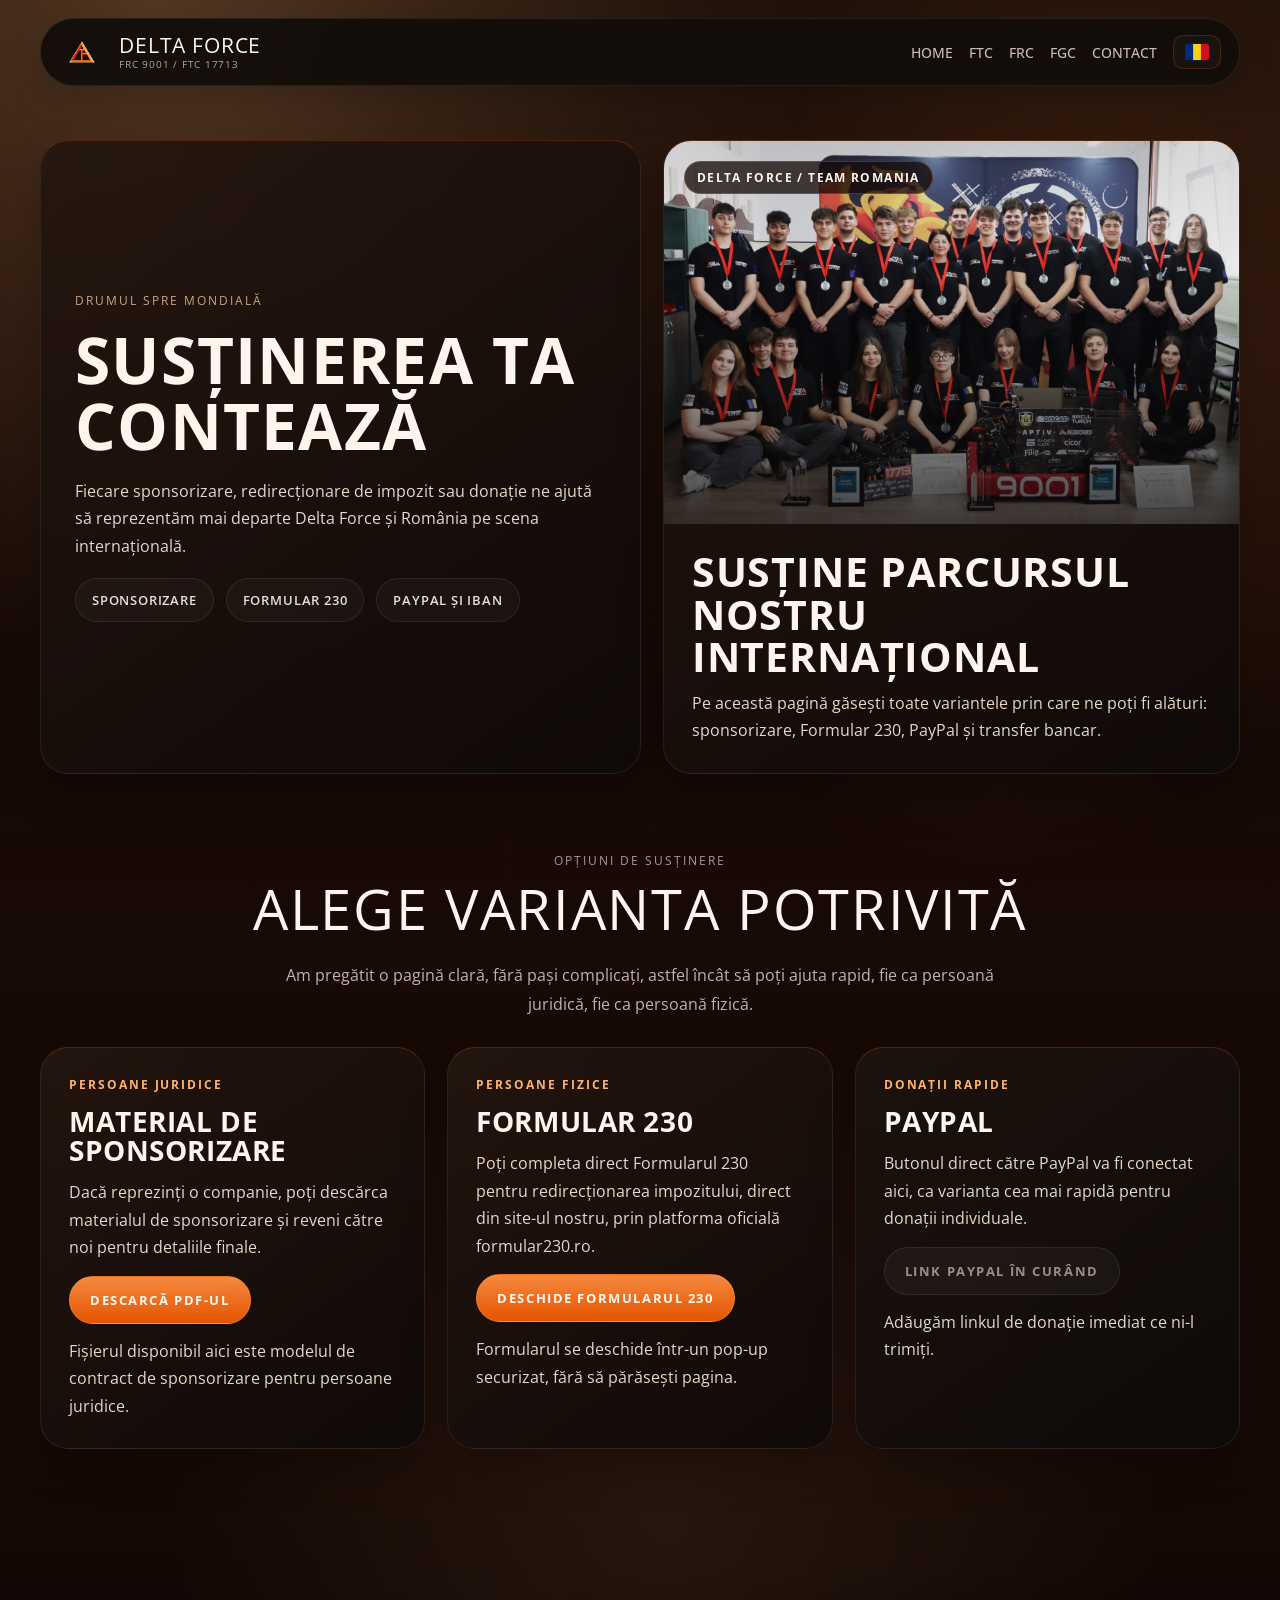
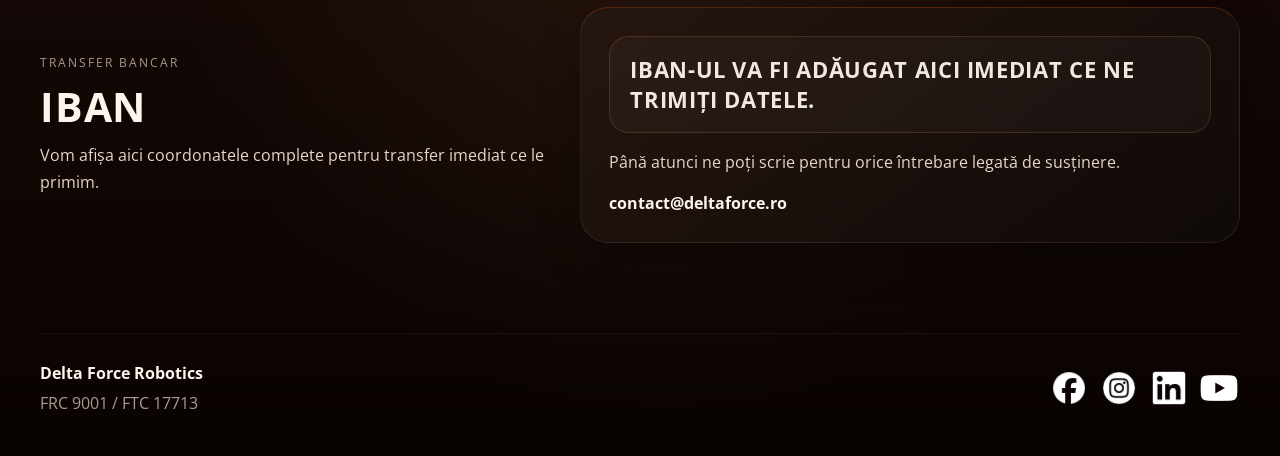
==== commit 85355885: "update" ====
--- a/sustine/index.html
+++ b/sustine/index.html
@@ -3,13 +3,13 @@
 <head>
   <meta charset="UTF-8">
   <meta name="viewport" content="width=device-width, initial-scale=1.0">
-  <meta name="description" content="SusČ›inerea ta conteazÄ - pagina Delta Force dedicatÄ sponsorizÄrii, Formularului 230, donaČ›iilor Č™i transferului bancar.">
-  <title>SusČ›inerea ta conteazÄ | Delta Force Robotics</title>
+  <meta name="description" content="Susținerea ta contează - pagina Delta Force dedicată sponsorizării, Formularului 230, donațiilor și transferului bancar.">
+  <title>Susținerea ta contează | Delta Force Robotics</title>
   <link rel="preconnect" href="https://fonts.googleapis.com">
   <link rel="preconnect" href="https://fonts.gstatic.com" crossorigin>
   <link href="https://fonts.googleapis.com/css2?family=Open+Sans:wght@300;400;500;600;700;800&display=swap" rel="stylesheet">
-  <link rel="stylesheet" href="../assets/css/styles.css">
-  <link rel="stylesheet" href="../assets/css/sustine.css">
+  <link rel="stylesheet" href="../assets/css/styles.css?v=20260331-contactbutton-fillall">
+  <link rel="stylesheet" href="../assets/css/sustine.css?v=20260331-encodingfix">
 </head>
 <body class="support-page">
   <div class="scroll-progress" aria-hidden="true"></div>
@@ -59,16 +59,16 @@
     <section class="support-hero-section">
       <div class="support-hero-shell reveal">
         <article class="support-hero-copy-card">
-          <p class="eyebrow support-hero-eyebrow" data-i18n="hero.eyebrow">DRUMUL SPRE MONDIALÄ‚</p>
-          <h1 class="support-hero-title" data-i18n="hero.title">SusČ›inerea ta conteazÄ</h1>
+          <p class="eyebrow support-hero-eyebrow" data-i18n="hero.eyebrow">DRUMUL SPRE MONDIALĂ</p>
+          <h1 class="support-hero-title" data-i18n="hero.title">Susținerea ta contează</h1>
           <p class="support-hero-copy" data-i18n="hero.copy">
-            Fiecare sponsorizare, redirecČ›ionare de impozit sau donaČ›ie ne ajutÄ sÄ reprezentÄm mai departe Delta Force Č™i RomĂ˘nia pe scena internaČ›ionalÄ.
-          </p>
-
-          <div class="support-pill-row" aria-label="OpČ›iuni de susČ›inere">
+            Fiecare sponsorizare, redirecționare de impozit sau donație ne ajută să reprezentăm mai departe Delta Force și România pe scena internațională.
+          </p>
+
+          <div class="support-pill-row" aria-label="Opțiuni de susținere">
             <span class="program-fact" data-i18n="hero.pillOne">SPONSORIZARE</span>
             <span class="program-fact" data-i18n="hero.pillTwo">FORMULAR 230</span>
-            <span class="program-fact" data-i18n="hero.pillThree">PAYPAL ČI IBAN</span>
+            <span class="program-fact" data-i18n="hero.pillThree">PAYPAL ȘI IBAN</span>
           </div>
         </article>
 
@@ -85,9 +85,9 @@
           </div>
 
           <div class="support-highlight-copy">
-            <h2 data-i18n="hero.panelTitle">SusČ›ine parcursul nostru internaČ›ional</h2>
+            <h2 data-i18n="hero.panelTitle">Susține parcursul nostru internațional</h2>
             <p data-i18n="hero.panelCopy">
-              Pe aceastÄ paginÄ gÄseČ™ti toate variantele prin care ne poČ›i fi alÄturi: sponsorizare, Formular 230, PayPal Č™i transfer bancar.
+              Pe această pagină găsești toate variantele prin care ne poți fi alături: sponsorizare, Formular 230, PayPal și transfer bancar.
             </p>
           </div>
         </article>
@@ -96,10 +96,10 @@
 
     <section class="section support-actions-section">
       <div class="section-heading section-heading-centered reveal support-heading">
-        <p class="eyebrow" data-i18n="actions.eyebrow">OPČšIUNI DE SUSČšINERE</p>
-        <h2 data-i18n="actions.title">Alege varianta potrivitÄ</h2>
+        <p class="eyebrow" data-i18n="actions.eyebrow">OPȚIUNI DE SUSȚINERE</p>
+        <h2 data-i18n="actions.title">Alege varianta potrivită</h2>
         <p data-i18n="actions.copy">
-          Am pregÄtit o paginÄ clarÄ, fÄrÄ paČ™i complicaČ›i, astfel Ă®ncĂ˘t sÄ poČ›i ajuta rapid, fie ca persoanÄ juridicÄ, fie ca persoanÄ fizicÄ.
+          Am pregătit o pagină clară, fără pași complicați, astfel încât să poți ajuta rapid, fie ca persoană juridică, fie ca persoană fizică.
         </p>
       </div>
 
@@ -108,13 +108,13 @@
           <p class="support-card-eyebrow" data-i18n="sponsor.eyebrow">PERSOANE JURIDICE</p>
           <h3 class="support-card-title" data-i18n="sponsor.title">Material de sponsorizare</h3>
           <p class="support-card-copy" data-i18n="sponsor.copy">
-            DacÄ reprezinČ›i o companie, poČ›i descÄrca materialul de sponsorizare Č™i reveni cÄtre noi pentru detaliile finale.
-          </p>
-          <a class="support-card-button" href="../assets/docs/sponsorship-packet-2023-2024.pdf" download data-i18n="sponsor.button">
-            DescarcÄ PDF-ul
+            Dacă reprezinți o companie, poți descărca materialul de sponsorizare și reveni către noi pentru detaliile finale.
+          </p>
+          <a class="support-card-button" href="../assets/docs/model-crt-delta-inovations.pdf" download="Model_CRT_Delta_Inovations.pdf" data-i18n="sponsor.button">
+            Descarcă PDF-ul
           </a>
           <p class="support-card-note" data-i18n="sponsor.note">
-            FiČ™ierul disponibil acum este pachetul nostru de sponsorizare curent.
+            Fișierul disponibil aici este modelul de contract de sponsorizare pentru persoane juridice.
           </p>
         </article>
 
@@ -122,27 +122,27 @@
           <p class="support-card-eyebrow" data-i18n="form230.eyebrow">PERSOANE FIZICE</p>
           <h3 class="support-card-title" data-i18n="form230.title">Formular 230</h3>
           <p class="support-card-copy" data-i18n="form230.copy">
-            PoČ›i completa direct Formularul 230 pentru redirecČ›ionarea impozitului, direct din site-ul nostru, prin platforma oficialÄ formular230.ro.
+            Poți completa direct Formularul 230 pentru redirecționarea impozitului, direct din site-ul nostru, prin platforma oficială formular230.ro.
           </p>
           <button class="support-card-button f230ro-lansare" type="button" data-i18n="form230.button">
             Deschide Formularul 230
           </button>
           <p class="support-card-note" data-i18n="form230.note">
-            Formularul se deschide Ă®ntr-un pop-up securizat, fÄrÄ sÄ pÄrÄseČ™ti pagina.
+            Formularul se deschide într-un pop-up securizat, fără să părăsești pagina.
           </p>
         </article>
 
         <article class="support-card support-card-muted reveal">
-          <p class="support-card-eyebrow" data-i18n="paypal.eyebrow">DONAČšII RAPIDE</p>
+          <p class="support-card-eyebrow" data-i18n="paypal.eyebrow">DONAȚII RAPIDE</p>
           <h3 class="support-card-title" data-i18n="paypal.title">PayPal</h3>
           <p class="support-card-copy" data-i18n="paypal.copy">
-            Butonul direct cÄtre PayPal va fi conectat aici, ca varianta cea mai rapidÄ pentru donaČ›ii individuale.
+            Butonul direct către PayPal va fi conectat aici, ca varianta cea mai rapidă pentru donații individuale.
           </p>
           <button class="support-card-button is-disabled" type="button" disabled data-i18n="paypal.button">
-            Link PayPal Ă®n curĂ˘nd
+            Link PayPal în curând
           </button>
           <p class="support-card-note" data-i18n="paypal.note">
-            AdÄugÄm linkul de donaČ›ie imediat ce ni-l trimiČ›i.
+            Adăugăm linkul de donație imediat ce ni-l trimiți.
           </p>
         </article>
       </div>
@@ -154,18 +154,18 @@
           <p class="eyebrow" data-i18n="iban.eyebrow">TRANSFER BANCAR</p>
           <h2 data-i18n="iban.title">IBAN</h2>
           <p data-i18n="iban.copy">
-            Vom afiČ™a aici coordonatele complete pentru transfer imediat ce le primim.
+            Vom afișa aici coordonatele complete pentru transfer imediat ce le primim.
           </p>
         </div>
 
         <div class="support-iban-card">
           <div class="support-iban-value" data-i18n="iban.value">
-            IBAN-ul va fi adÄugat aici imediat ce ne trimiČ›i datele.
+            IBAN-ul va fi adăugat aici imediat ce ne trimiți datele.
           </div>
           <p class="support-iban-note" data-i18n="iban.note">
-            PĂ˘nÄ atunci ne poČ›i scrie pentru orice Ă®ntrebare legatÄ de susČ›inere.
-          </p>
-          <a class="support-contact-link" href="mailto:deltaforcerobotics@gmail.com">deltaforcerobotics@gmail.com</a>
+            Până atunci ne poți scrie pentru orice întrebare legată de susținere.
+          </p>
+            <a class="support-contact-link" href="mailto:contact@deltaforce.ro">contact@deltaforce.ro</a>
         </div>
       </div>
     </section>
@@ -178,23 +178,24 @@
     </div>
 
     <div class="footer-socials" aria-label="Canale sociale Delta Force">
-      <button class="footer-social-button" type="button" aria-label="Facebook" title="Facebook">
+      <a class="footer-social-button" href="https://www.facebook.com/DeltaForceFTC" target="_blank" rel="noopener noreferrer" aria-label="Facebook" title="Facebook">
         <img class="footer-social-icon footer-social-icon-fb" src="../assets/images/social/fb.png" alt="" aria-hidden="true">
-      </button>
-      <button class="footer-social-button" type="button" aria-label="Instagram" title="Instagram">
+      </a>
+      <a class="footer-social-button" href="https://www.instagram.com/delta_force_robotics/" target="_blank" rel="noopener noreferrer" aria-label="Instagram" title="Instagram">
         <img class="footer-social-icon footer-social-icon-ig" src="../assets/images/social/ig.png" alt="" aria-hidden="true">
-      </button>
-      <button class="footer-social-button" type="button" aria-label="LinkedIn" title="LinkedIn">
+      </a>
+      <a class="footer-social-button" href="https://ro.linkedin.com/company/delta-force-robotics" target="_blank" rel="noopener noreferrer" aria-label="LinkedIn" title="LinkedIn">
         <img class="footer-social-icon footer-social-icon-linkedin" src="../assets/images/social/linked.png" alt="" aria-hidden="true">
-      </button>
-      <button class="footer-social-button" type="button" aria-label="YouTube" title="YouTube">
+      </a>
+      <a class="footer-social-button" href="https://www.youtube.com/@deltaforcerobotics" target="_blank" rel="noopener noreferrer" aria-label="YouTube" title="YouTube">
         <img class="footer-social-icon footer-social-icon-yt" src="../assets/images/social/yt.png" alt="" aria-hidden="true">
-      </button>
+      </a>
     </div>
   </footer>
 
   <script src="https://formular230.ro/share/2576aeec94"></script>
-  <script src="../assets/js/sustine.js"></script>
+  <script src="../assets/js/sustine.js?v=20260331-encodingfix"></script>
 </body>
 </html>
 
+
--- a/assets/css/styles.css
+++ b/assets/css/styles.css
@@ -1726,11 +1726,15 @@
 
 .contact-form-card {
   height: 100%;
+  display: flex;
+  flex-direction: column;
   padding: 28px;
 }
 
 .contact-form {
-  display: grid;
+  display: flex;
+  flex: 1;
+  flex-direction: column;
   gap: 18px;
 }
 
@@ -1781,19 +1785,22 @@
 
 .contact-form-footer {
   display: flex;
-  align-items: center;
-  justify-content: space-between;
-  gap: 18px;
+  flex: 1;
+  align-items: stretch;
+  margin-top: auto;
 }
 
 .contact-submit {
-  display: inline-flex;
+  display: flex;
+  flex: 1;
   align-items: center;
   justify-content: center;
-  min-width: 176px;
+  width: 100%;
+  height: 100%;
+  min-height: 120px;
   padding: 14px 22px;
   border: 1px solid rgba(255, 163, 71, 0.34);
-  border-radius: 999px;
+  border-radius: 28px;
   background: var(--accent);
   color: #fff6ef;
   font: inherit;
@@ -1808,6 +1815,13 @@
   transform: translateY(-1px);
   background: var(--accent-strong);
   border-color: rgba(255, 163, 71, 0.62);
+}
+
+.contact-submit:disabled {
+  cursor: wait;
+  opacity: 0.72;
+  transform: none;
+  background: linear-gradient(135deg, rgba(236, 88, 0, 0.82), rgba(255, 142, 43, 0.74));
 }
 
 .contact-details {
@@ -2406,8 +2420,7 @@
   }
 
   .contact-form-footer {
-    align-items: flex-start;
-    flex-direction: column;
+    flex: 0 0 auto;
   }
 
   .nav-links.is-open {
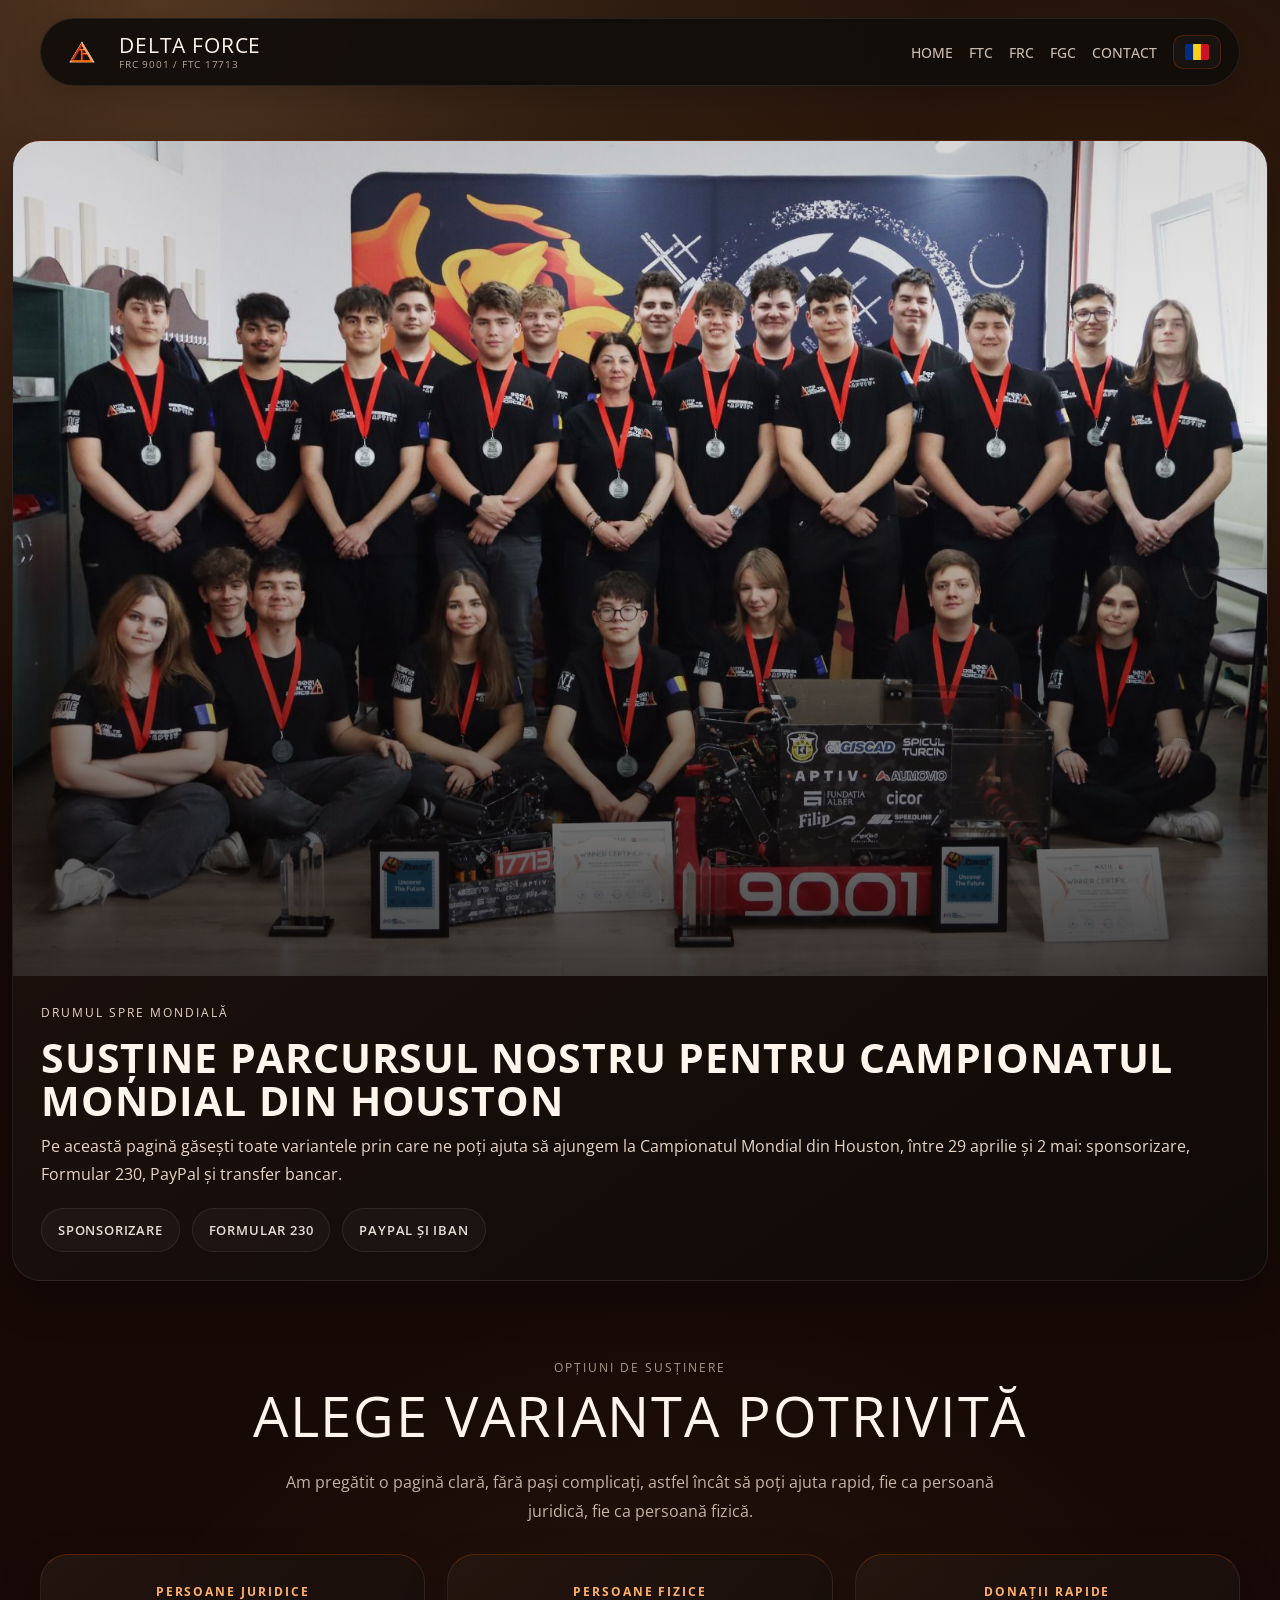
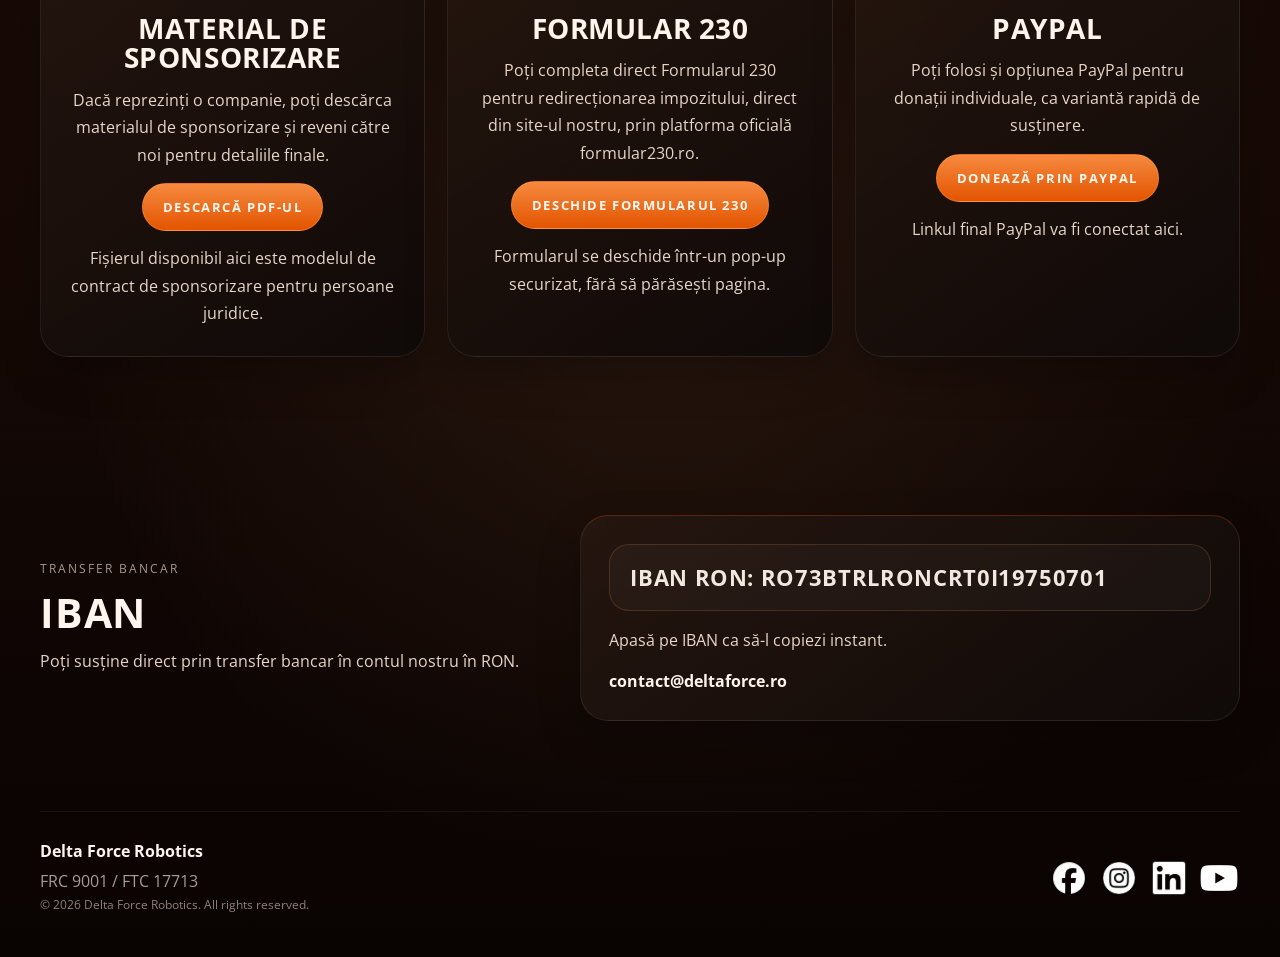
==== commit 299a0db0: "update" ====
--- a/sustine/index.html
+++ b/sustine/index.html
@@ -9,7 +9,7 @@
   <link rel="preconnect" href="https://fonts.gstatic.com" crossorigin>
   <link href="https://fonts.googleapis.com/css2?family=Open+Sans:wght@300;400;500;600;700;800&display=swap" rel="stylesheet">
   <link rel="stylesheet" href="../assets/css/styles.css?v=20260331-contactbutton-fillall">
-  <link rel="stylesheet" href="../assets/css/sustine.css?v=20260331-encodingfix">
+  <link rel="stylesheet" href="../assets/css/sustine.css?v=20260401-footer-center">
 </head>
 <body class="support-page">
   <div class="scroll-progress" aria-hidden="true"></div>
@@ -58,20 +58,6 @@
   <main class="support-main">
     <section class="support-hero-section">
       <div class="support-hero-shell reveal">
-        <article class="support-hero-copy-card">
-          <p class="eyebrow support-hero-eyebrow" data-i18n="hero.eyebrow">DRUMUL SPRE MONDIALĂ</p>
-          <h1 class="support-hero-title" data-i18n="hero.title">Susținerea ta contează</h1>
-          <p class="support-hero-copy" data-i18n="hero.copy">
-            Fiecare sponsorizare, redirecționare de impozit sau donație ne ajută să reprezentăm mai departe Delta Force și România pe scena internațională.
-          </p>
-
-          <div class="support-pill-row" aria-label="Opțiuni de susținere">
-            <span class="program-fact" data-i18n="hero.pillOne">SPONSORIZARE</span>
-            <span class="program-fact" data-i18n="hero.pillTwo">FORMULAR 230</span>
-            <span class="program-fact" data-i18n="hero.pillThree">PAYPAL ȘI IBAN</span>
-          </div>
-        </article>
-
         <article class="support-highlight-card">
           <div class="support-highlight-media">
             <img
@@ -81,14 +67,19 @@
               loading="lazy"
               data-i18n-alt="hero.imageAlt"
             >
-            <span class="support-highlight-badge" data-i18n="hero.panelEyebrow">DELTA FORCE / TEAM ROMANIA</span>
           </div>
 
           <div class="support-highlight-copy">
-            <h2 data-i18n="hero.panelTitle">Susține parcursul nostru internațional</h2>
+            <p class="eyebrow support-hero-eyebrow" data-i18n="hero.eyebrow">DRUMUL SPRE MONDIALĂ</p>
+            <h2 data-i18n="hero.panelTitle">Susține parcursul nostru pentru Campionatul Mondial din Houston</h2>
             <p data-i18n="hero.panelCopy">
-              Pe această pagină găsești toate variantele prin care ne poți fi alături: sponsorizare, Formular 230, PayPal și transfer bancar.
+              Pe această pagină găsești toate variantele prin care ne poți ajuta să ajungem la Campionatul Mondial din Houston, între 29 aprilie și 2 mai: sponsorizare, Formular 230, PayPal și transfer bancar.
             </p>
+            <div class="support-pill-row" aria-label="Opțiuni de susținere">
+              <span class="program-fact" data-i18n="hero.pillOne">SPONSORIZARE</span>
+              <span class="program-fact" data-i18n="hero.pillTwo">FORMULAR 230</span>
+              <span class="program-fact" data-i18n="hero.pillThree">PAYPAL ȘI IBAN</span>
+            </div>
           </div>
         </article>
       </div>
@@ -132,17 +123,17 @@
           </p>
         </article>
 
-        <article class="support-card support-card-muted reveal">
+        <article class="support-card reveal">
           <p class="support-card-eyebrow" data-i18n="paypal.eyebrow">DONAȚII RAPIDE</p>
           <h3 class="support-card-title" data-i18n="paypal.title">PayPal</h3>
           <p class="support-card-copy" data-i18n="paypal.copy">
-            Butonul direct către PayPal va fi conectat aici, ca varianta cea mai rapidă pentru donații individuale.
+            Poți folosi și opțiunea PayPal pentru donații individuale, ca variantă rapidă de susținere.
           </p>
-          <button class="support-card-button is-disabled" type="button" disabled data-i18n="paypal.button">
-            Link PayPal în curând
+          <button class="support-card-button support-paypal-button" type="button" data-i18n="paypal.button">
+            Donează prin PayPal
           </button>
           <p class="support-card-note" data-i18n="paypal.note">
-            Adăugăm linkul de donație imediat ce ni-l trimiți.
+            Linkul final PayPal va fi conectat aici.
           </p>
         </article>
       </div>
@@ -154,16 +145,16 @@
           <p class="eyebrow" data-i18n="iban.eyebrow">TRANSFER BANCAR</p>
           <h2 data-i18n="iban.title">IBAN</h2>
           <p data-i18n="iban.copy">
-            Vom afișa aici coordonatele complete pentru transfer imediat ce le primim.
+            Poți susține direct prin transfer bancar în contul nostru în RON.
           </p>
         </div>
 
         <div class="support-iban-card">
-          <div class="support-iban-value" data-i18n="iban.value">
-            IBAN-ul va fi adăugat aici imediat ce ne trimiți datele.
-          </div>
+          <button class="support-iban-value" type="button" data-i18n="iban.value" data-iban-copy data-iban-raw="RO73BTRLRONCRT0I19750701">
+            IBAN RON: RO73BTRLRONCRT0I19750701
+          </button>
           <p class="support-iban-note" data-i18n="iban.note">
-            Până atunci ne poți scrie pentru orice întrebare legată de susținere.
+            Apasă pe IBAN ca să-l copiezi instant.
           </p>
             <a class="support-contact-link" href="mailto:contact@deltaforce.ro">contact@deltaforce.ro</a>
         </div>
@@ -175,6 +166,7 @@
     <div class="footer-brand">
       <strong>Delta Force Robotics</strong>
       <span>FRC 9001 / FTC 17713</span>
+      <small class="footer-copyright">© 2026 Delta Force Robotics. All rights reserved.</small>
     </div>
 
     <div class="footer-socials" aria-label="Canale sociale Delta Force">
@@ -194,7 +186,7 @@
   </footer>
 
   <script src="https://formular230.ro/share/2576aeec94"></script>
-  <script src="../assets/js/sustine.js?v=20260331-encodingfix"></script>
+  <script src="../assets/js/sustine.js?v=20260401-footer-center"></script>
 </body>
 </html>
 
--- a/assets/css/styles.css
+++ b/assets/css/styles.css
@@ -781,6 +781,18 @@
   margin-bottom: 34px;
 }
 
+.contact-heading {
+  max-width: none;
+}
+
+.contact-heading-row {
+  display: flex;
+  align-items: center;
+  gap: 18px;
+  flex-wrap: wrap;
+  margin-bottom: 14px;
+}
+
 .section-heading-centered {
   max-width: 960px;
   margin-left: auto;
@@ -804,6 +816,45 @@
   line-height: 1.04;
   letter-spacing: 0.03em;
   text-transform: uppercase;
+}
+
+.contact-heading-row .contact-title {
+  margin: 0;
+}
+
+.contact-support-link {
+  display: inline-flex;
+  align-items: center;
+  justify-content: center;
+  min-height: 52px;
+  padding: 0 22px;
+  border-radius: 999px;
+  border: 1px solid rgba(255, 163, 71, 0.34);
+  background: linear-gradient(135deg, rgba(236, 88, 0, 0.96), rgba(255, 143, 42, 0.92));
+  color: #fff6ef;
+  font-size: 0.92rem;
+  font-weight: 800;
+  letter-spacing: 0.1em;
+  text-transform: uppercase;
+  text-decoration: none;
+  box-shadow: 0 14px 30px rgba(236, 88, 0, 0.18);
+  transition:
+    transform 180ms ease,
+    box-shadow 180ms ease,
+    background 180ms ease,
+    border-color 180ms ease;
+}
+
+.contact-support-link:hover {
+  transform: translateY(-1px);
+  background: linear-gradient(135deg, rgba(255, 112, 20, 0.98), rgba(255, 157, 58, 0.94));
+  border-color: rgba(255, 163, 71, 0.58);
+  box-shadow: 0 18px 34px rgba(236, 88, 0, 0.24);
+}
+
+.contact-support-link:focus-visible {
+  outline: 2px solid rgba(255, 208, 168, 0.94);
+  outline-offset: 4px;
 }
 
 .section-heading p:last-child,
@@ -1886,6 +1937,12 @@
   gap: 4px;
 }
 
+.footer-copyright {
+  color: rgba(255, 236, 221, 0.54);
+  font-size: 0.78rem;
+  line-height: 1.5;
+}
+
 .footer strong {
   display: block;
   margin-bottom: 4px;
@@ -2423,6 +2480,16 @@
     flex: 0 0 auto;
   }
 
+  .contact-heading-row {
+    align-items: flex-start;
+  }
+
+  .contact-support-link {
+    min-height: 48px;
+    padding: 0 18px;
+    font-size: 0.86rem;
+  }
+
   .nav-links.is-open {
     opacity: 1;
     transform: translateY(0);
@@ -2466,10 +2533,12 @@
 
   .footer {
     flex-direction: column;
+    align-items: center;
+    text-align: center;
   }
 
   .footer-socials {
-    justify-content: flex-start;
+    justify-content: center;
   }
 
   .brand-logo {
--- a/assets/css/sustine.css
+++ b/assets/css/sustine.css
@@ -3,7 +3,7 @@
 }
 
 .support-hero-section {
-  width: var(--container);
+  width: min(1520px, calc(100vw - 24px));
   margin: 0 auto;
   padding: 28px 0 24px;
 }
@@ -15,7 +15,7 @@
 }
 
 .support-hero-shell {
-  grid-template-columns: minmax(0, 1.02fr) minmax(340px, 0.98fr);
+  grid-template-columns: minmax(0, 1fr);
   align-items: stretch;
 }
 
@@ -124,6 +124,10 @@
   gap: 12px;
 }
 
+.support-highlight-copy .support-pill-row {
+  margin-top: 8px;
+}
+
 .support-highlight-copy h2,
 .support-transfer-copy h2 {
   font-size: clamp(1.8rem, 3.2vw, 2.6rem);
@@ -147,7 +151,9 @@
   padding: 28px;
   display: grid;
   align-content: start;
+  justify-items: center;
   gap: 14px;
+  text-align: center;
 }
 
 .support-card-muted {
@@ -232,6 +238,7 @@
 }
 
 .support-iban-value {
+  width: 100%;
   padding: 18px 20px;
   border: 1px solid rgba(255, 163, 71, 0.16);
   border-radius: 20px;
@@ -243,6 +250,22 @@
   line-height: 1.35;
   letter-spacing: 0.03em;
   text-transform: uppercase;
+  text-align: left;
+  cursor: copy;
+  transition: transform 180ms ease, border-color 180ms ease, background 180ms ease, box-shadow 180ms ease;
+}
+
+.support-iban-value:hover,
+.support-iban-value:focus-visible {
+  border-color: rgba(255, 163, 71, 0.42);
+  background: rgba(255, 255, 255, 0.05);
+  box-shadow: 0 14px 28px rgba(0, 0, 0, 0.16);
+  outline: none;
+}
+
+.support-iban-value.is-copied {
+  border-color: rgba(255, 163, 71, 0.52);
+  background: rgba(255, 163, 71, 0.08);
 }
 
 .support-contact-link {
